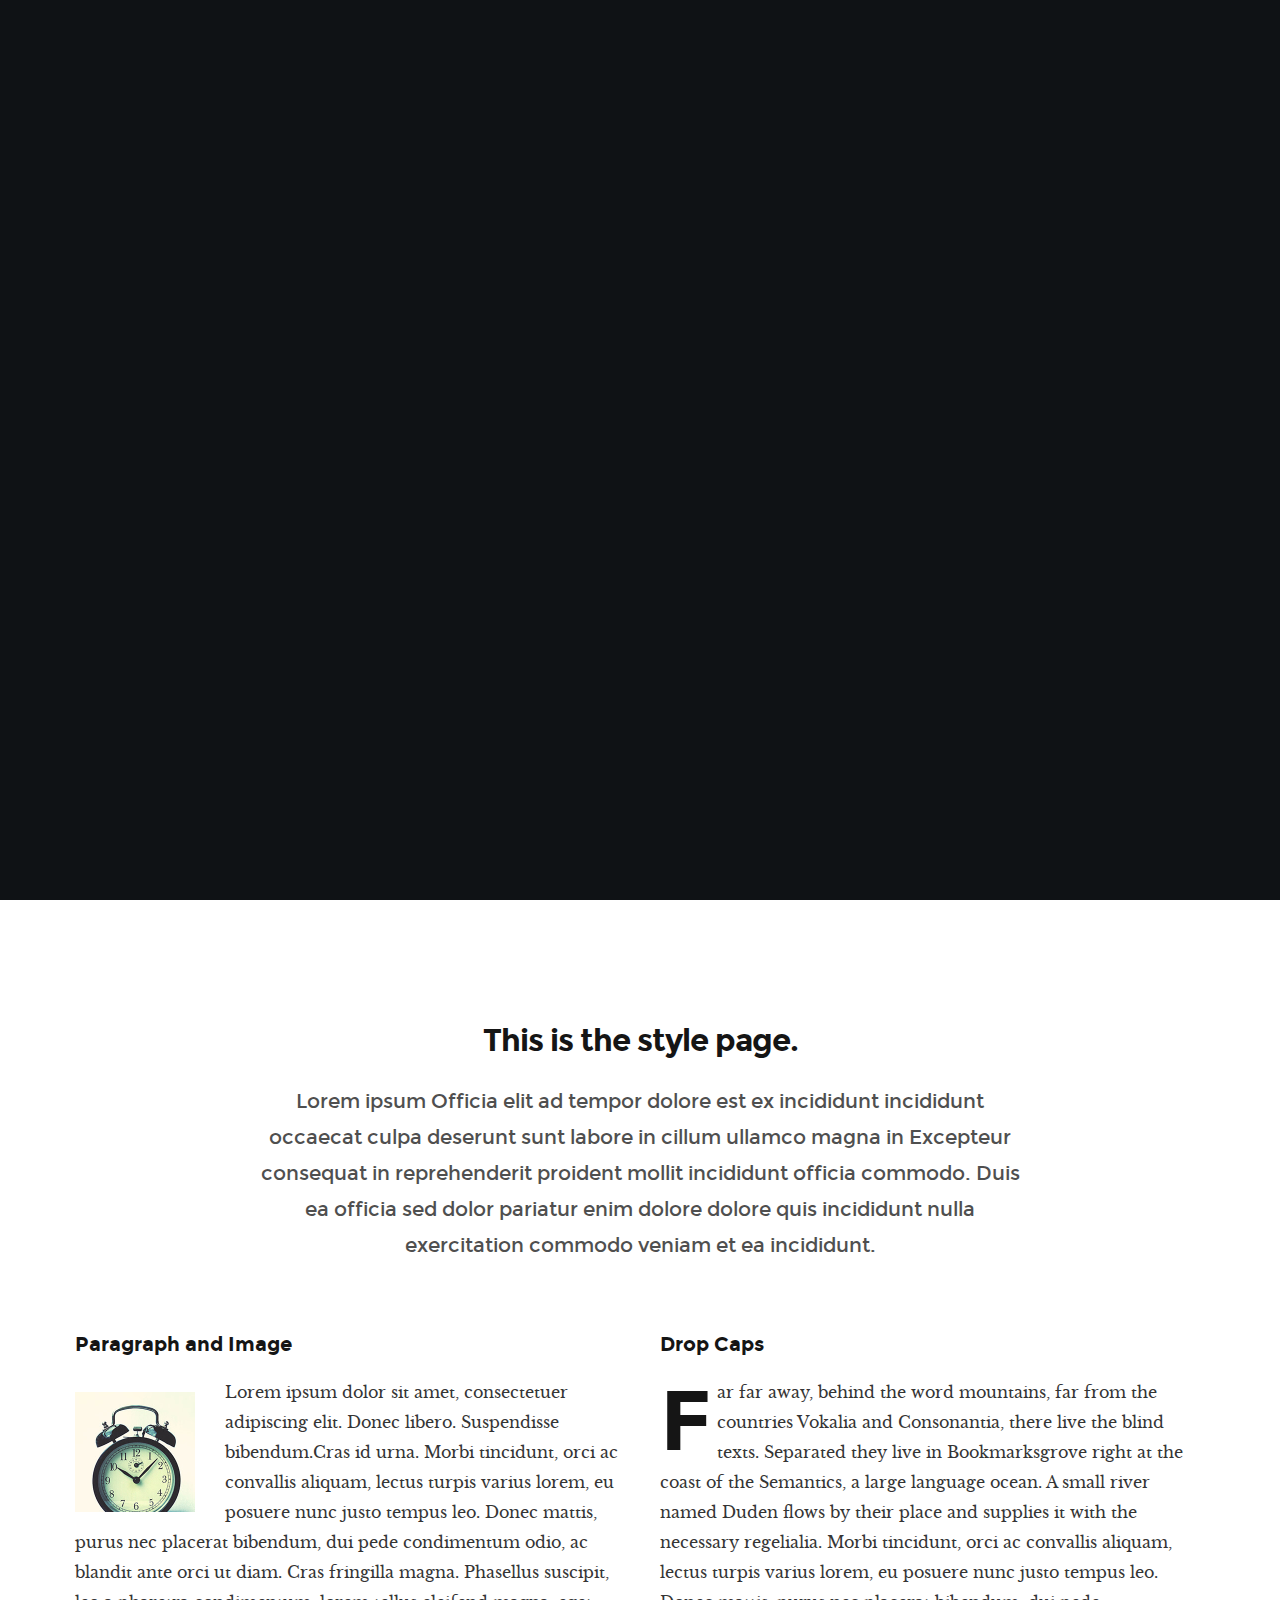
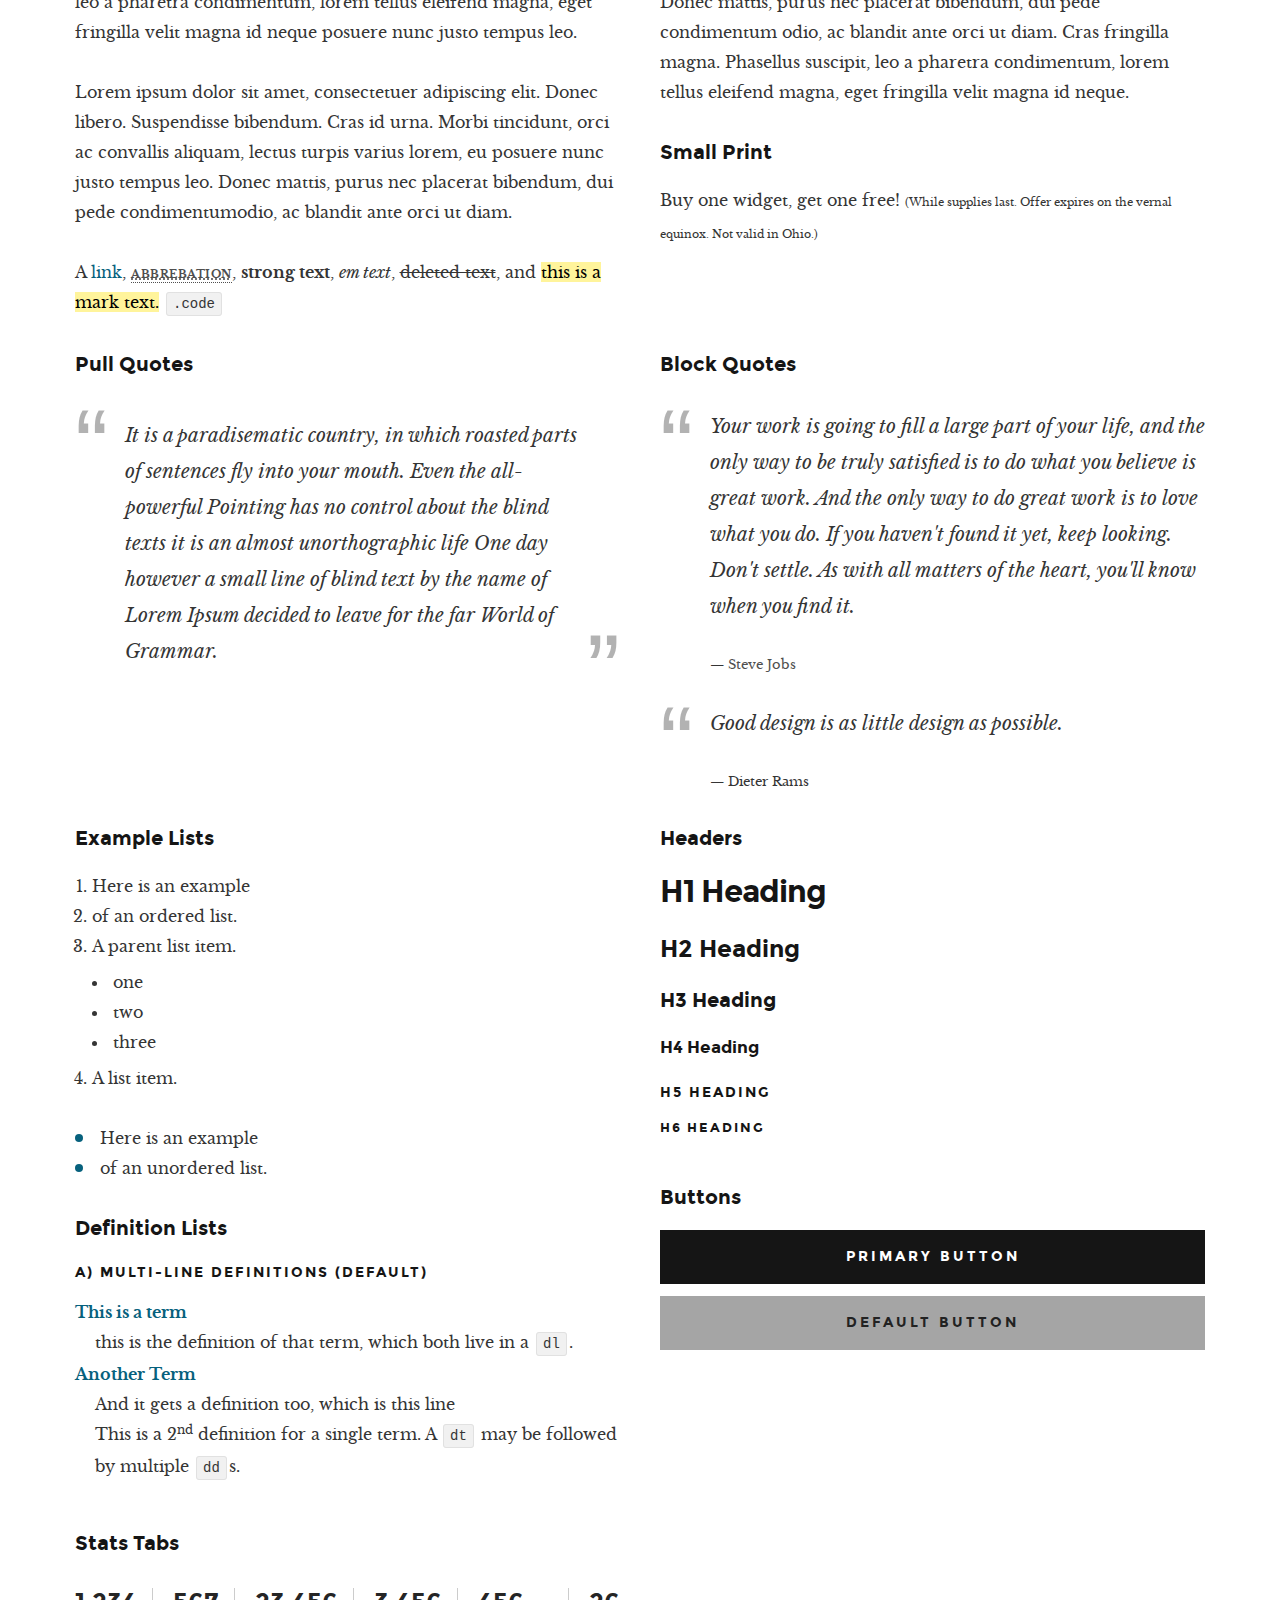
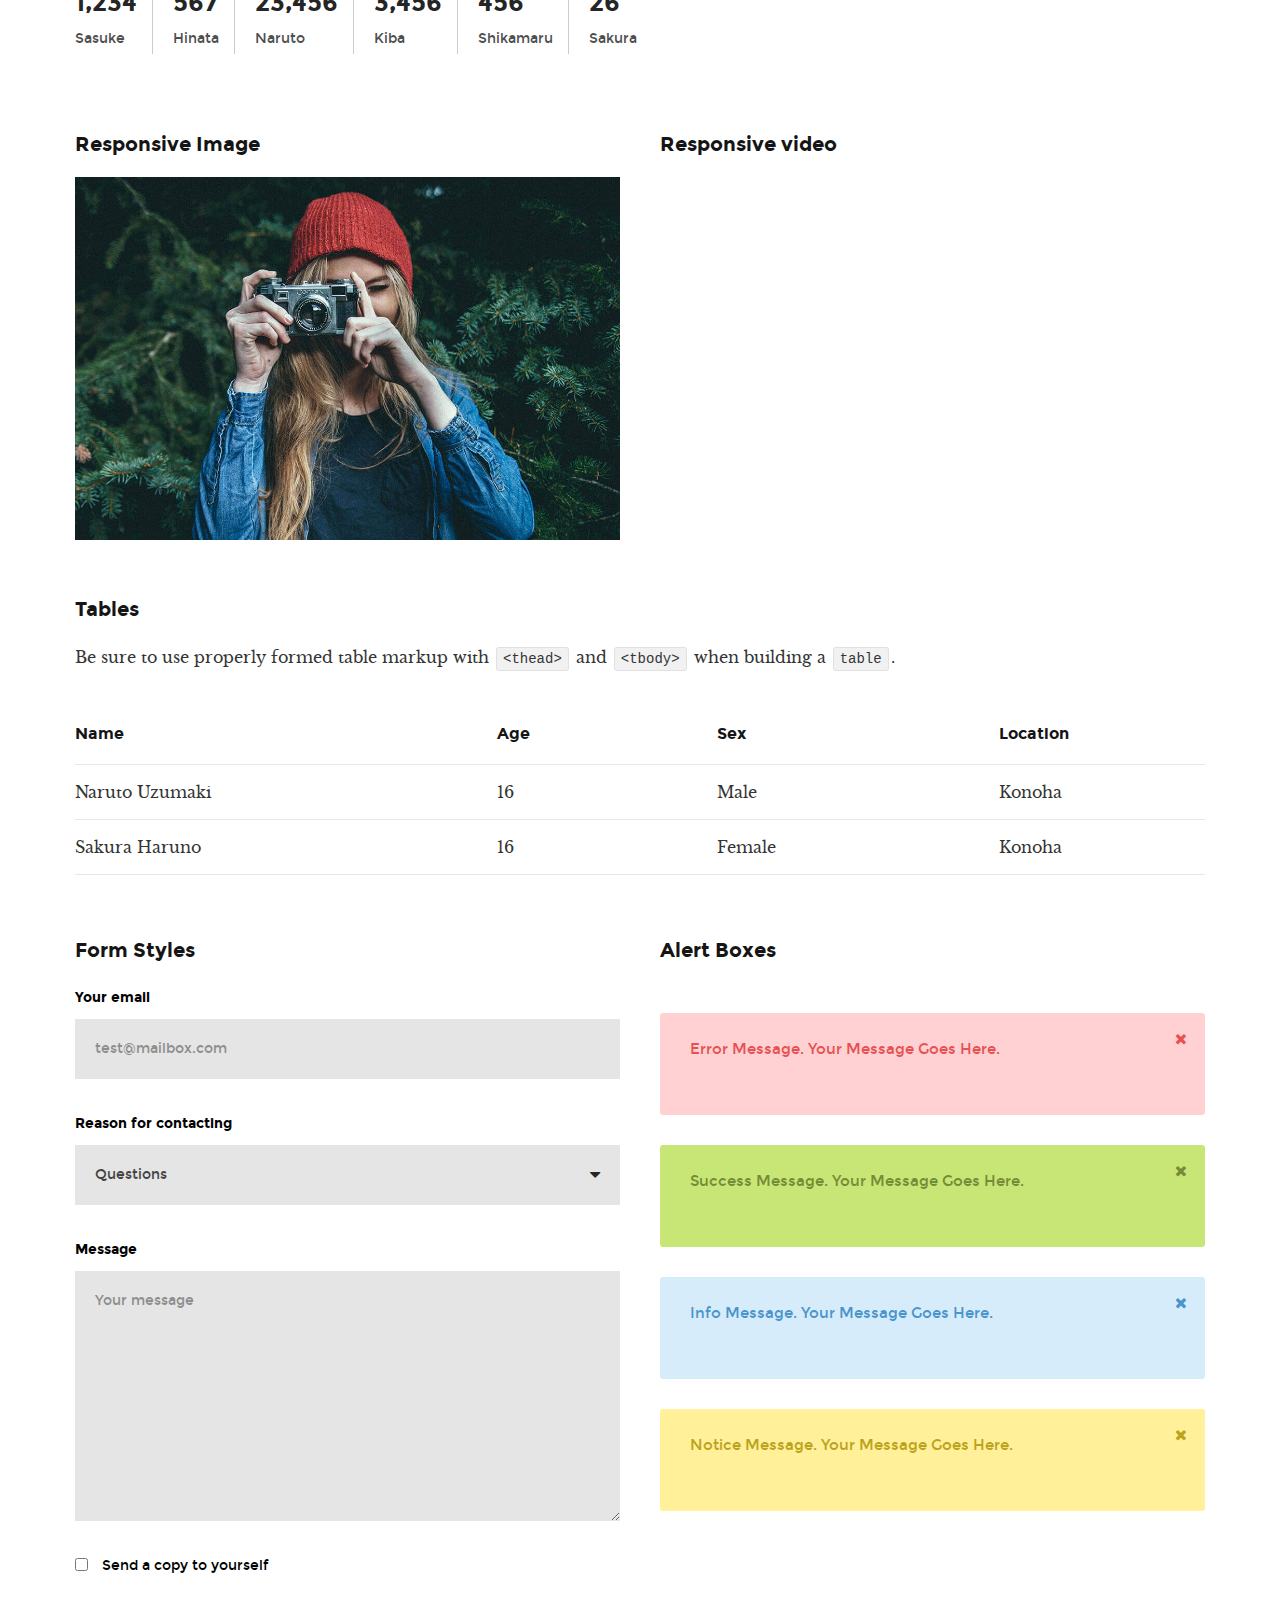
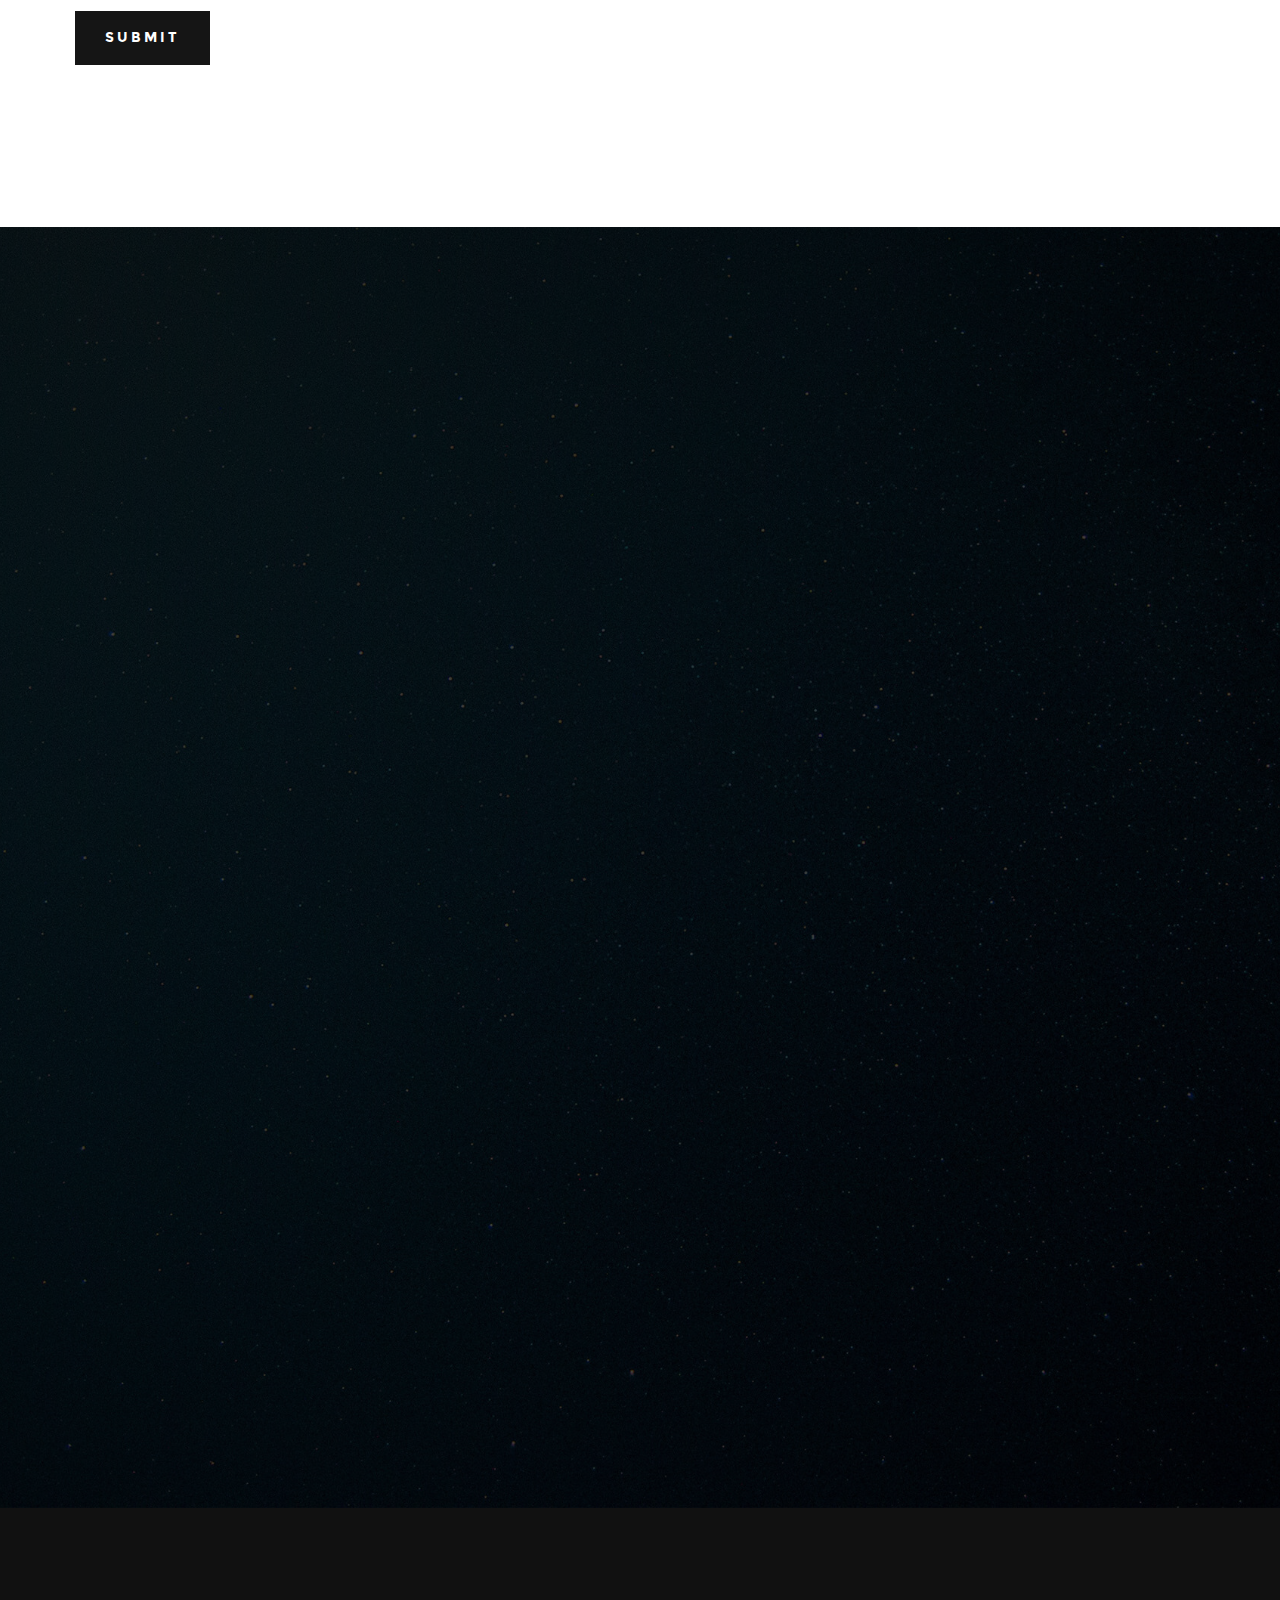
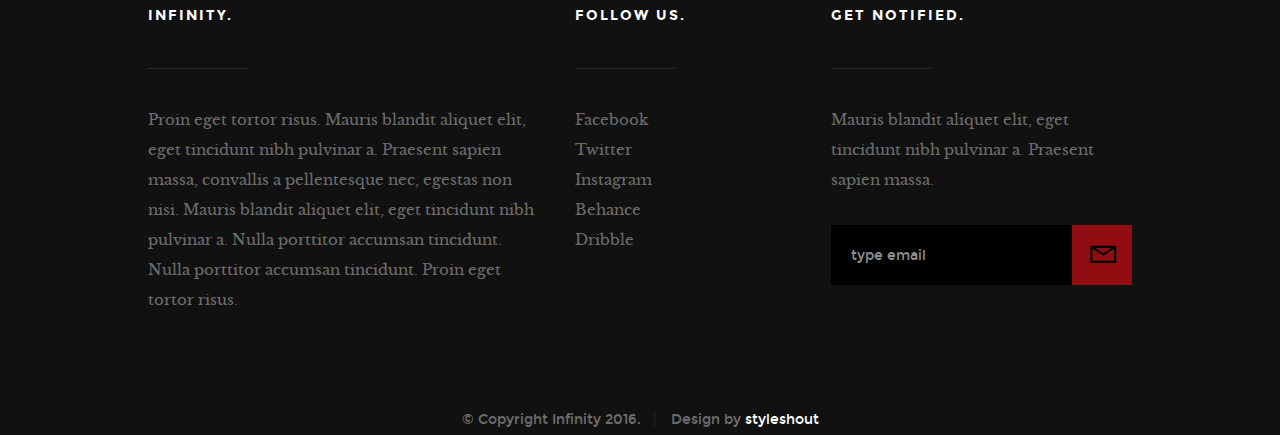
==== email_template.html @ 01280f90 "adding files" ====
<!DOCTYPE html>
<!--[if IE 8 ]><html class="no-js oldie ie8" lang="en"> <![endif]-->
<!--[if IE 9 ]><html class="no-js oldie ie9" lang="en"> <![endif]-->
<!--[if (gte IE 9)|!(IE)]><!--><html class="no-js" lang="en"> <!--<![endif]-->
<head>

   <!--- basic page needs
   ================================================== -->
   <meta charset="utf-8">
	<title>Style Guide - Infinity</title>
	<meta name="description" content="">  
	<meta name="author" content="">

   <!-- mobile specific metas
   ================================================== -->
	<meta name="viewport" content="width=device-width, initial-scale=1, maximum-scale=1">

 	<!-- CSS
   ================================================== -->
   <link rel="stylesheet" href="css/base.css">
   <link rel="stylesheet" href="css/vendor.css">  
   <link rel="stylesheet" href="css/main.css"> 

   <style type="text/css" media="screen">
   	#styles { 
   		background: white;
   		padding-top: 12rem;
   		padding-bottom: 12rem;
   	}      	
   </style>   

   <!-- script
   ================================================== -->
	<script src="js/modernizr.js"></script>
	<script src="js/pace.min.js"></script>

   <!-- favicons
	================================================== -->
	<link rel="shortcut icon" href="favicon.ico" type="image/x-icon">
	<link rel="icon" href="favicon.ico" type="image/x-icon">

</head>

<body id="top">

	<!-- header 
   ================================================== -->
   <header> 

   	<div class="header-logo">
	      <a href="index.html">Infinity</a>
	   </div> 

		<a id="header-menu-trigger" href="#0">
		 	<span class="header-menu-text">Menu</span>
		  	<span class="header-menu-icon"></span>
		</a> 

		<nav id="menu-nav-wrap">

			<a href="#0" class="close-button" title="close"><span>Close</span></a>	

	   	<h3>Infinity.</h3>  

			<ul class="nav-list">
				<li class="current"><a href="index.html" title="">Home</a></li>
				<li><a href="index.html#about" title="">About</a></li>
				<li><a href="index.html#services" title="">Services</a></li>
				<li><a href="index.html#portfolio" title="">Works</a></li>
				<li><a href="index.html#contact" title="">Contact</a></li>						
			</ul>	

			<p class="sponsor-text">
				Looking for an awesome and reliable webhosting? Try <a href="http://www.dreamhost.com/r.cgi?287326|STYLESHOUT">DreamHost</a>.
				Get <span>$50 off</span> when you sign up with the promocode <span>styleshout</span>. 
				<!-- Simply type	the promocode in the box labeled “Promo Code” when placing your order. -->
			</p>			

			<ul class="header-social-list">
	         <li>
	         	<a href="#"><i class="fa fa-facebook-square"></i></a>
	         </li>
	         <li>
	         	<a href="#"><i class="fa fa-twitter"></i></a>
	         </li>
	         <li>
	         	<a href="#"><i class="fa fa-instagram"></i></a>
	         </li>
            <li>
            	<a href="#"><i class="fa fa-behance"></i></a>
            </li>
	         <li>
	         	<a href="#"><i class="fa fa-dribbble"></i></a>
	         </li>	         
	      </ul>		

		</nav>  <!-- end #menu-nav-wrap -->

	</header> <!-- end header -->  


   <!-- home
   ================================================== -->
   <section id="home">

   	<div class="overlay"></div>

   	<div class="home-content-table">	
		   <div class="home-content-tablecell">
		   	<div class="row">
		   		<div class="col-twelve">		   			
			  		
			  				<h3 class="animate-intro">We Are Infinity.</h3>
				  			<h1 class="animate-intro">
							We Craft Stunning  <br>
							Digital Experiences.
				  			</h1>	

				  			<div class="more animate-intro">
				  				<a class="smoothscroll button stroke" href="#styles">
				  					Learn More
				  				</a>
				  			</div>							

			  		</div> <!-- end col-twelve --> 
		   	</div> <!-- end row --> 
		   </div> <!-- end home-content-tablecell --> 		   
		</div> <!-- end home-content-table -->

		<ul class="home-social-list">
	      <li class="animate-intro">
	        	<a href="#"><i class="fa fa-facebook-square"></i></a>
	      </li>
	      <li class="animate-intro">
	        	<a href="#"><i class="fa fa-twitter"></i></a>
	      </li>
	      <li class="animate-intro">
	        	<a href="#"><i class="fa fa-instagram"></i></a>
	      </li>
         <li class="animate-intro">
           	<a href="#"><i class="fa fa-behance"></i></a>
         </li>
	      <li class="animate-intro">
	        	<a href="#"><i class="fa fa-dribbble"></i></a>
	      </li>	      
	   </ul> <!-- end home-social-list -->	

		<div class="scrolldown">
			<a href="#about" class="scroll-icon smoothscroll">		
		   	Scroll Down		   	
		   	<i class="fa fa-long-arrow-right" aria-hidden="true"></i>
			</a>
		</div>			
   
   </section> <!-- end home -->


   <!-- styles
   ================================================== -->
	<section id="styles">
		
		<div class="row narrow add-bottom text-center">

   		<div class="col-twelve tab-full">

   			<h1>This is the style page.</h1>

   			<p class="lead">Lorem ipsum Officia elit ad tempor dolore est ex incididunt incididunt occaecat culpa deserunt sunt labore in cillum ullamco magna in Excepteur consequat in reprehenderit proident mollit incididunt officia commodo.
   			Duis ea officia sed dolor pariatur enim dolore dolore quis incididunt nulla exercitation commodo veniam et ea incididunt.</p>   			

   		</div>

     	</div>

     	<div class="row">

     		<div class="col-six tab-full">

		     	<h3>Paragraph and Image</h3>

		      <p><a href="#"><img width="120" height="120" class="pull-left" alt="sample-image" src="images/sample-image.jpg"></a>
		  		Lorem ipsum dolor sit amet, consectetuer adipiscing elit. Donec libero. Suspendisse bibendum.Cras id urna. Morbi tincidunt, orci ac convallis aliquam, lectus turpis varius lorem, eu posuere nunc justo tempus leo. Donec mattis, purus nec placerat bibendum, dui pede condimentum odio, ac blandit ante orci ut diam. Cras fringilla magna. Phasellus suscipit, leo a pharetra condimentum, lorem tellus eleifend magna, eget fringilla velit magna id neque posuere nunc justo tempus leo. </p>

		  		<p>
		  		Lorem ipsum dolor sit amet, consectetuer adipiscing elit. Donec libero. Suspendisse bibendum. Cras id urna. Morbi tincidunt, orci ac convallis aliquam, lectus turpis varius lorem, eu posuere nunc justo tempus leo. Donec mattis, purus nec placerat bibendum, dui pede condimentumodio, ac blandit ante orci ut diam.	
	 			</p>

	         <p>A <a href="#">link</a>,
	  			<abbr title="this really isn't a very good description">abbrebation</abbr>,
	  			<strong>strong text</strong>,
	         <em>em text</em>,
	  			<del>deleted text</del>, and
	         <mark>this is a mark text.</mark>
	         <code>.code</code>
	         </p>

	      </div>

	      <div class="col-six tab-full">

	         <h3>Drop Caps</h3>

		      <p class="drop-cap">Far far away, behind the word mountains, far from the countries Vokalia and Consonantia,
		      there live the blind texts. Separated they live in Bookmarksgrove right at the coast of the
		      Semantics, a large language ocean. A small river named Duden flows by their place and supplies it with the necessary regelialia. Morbi tincidunt, orci ac convallis aliquam, lectus turpis varius lorem, eu	posuere nunc justo tempus leo. Donec mattis, purus nec placerat bibendum, dui pede condimentum odio, ac blandit ante orci ut diam. Cras fringilla magna. Phasellus suscipit, leo a pharetra condimentum, lorem tellus eleifend magna, eget fringilla velit magna id neque.
				</p>

			   <h3>Small Print</h3>

			   <p>Buy one widget, get one free!
				<small>(While supplies last. Offer expires on the vernal equinox. Not valid in Ohio.)</small>
				</p>

			</div>	         

		</div> <!-- end row -->

		<div class="row">

		  	<div class="col-six tab-full">

		      <h3>Pull Quotes</h3>

		      <aside class="pull-quote">
				   <blockquote>
					   <p>It is a paradisematic country, in which roasted parts of
		            sentences fly into your mouth. Even the all-powerful Pointing has no control about the blind
		            texts it is an almost unorthographic life One day however a small line of blind text by the name
		            of Lorem Ipsum decided to leave for the far World of Grammar.</p>
					</blockquote>
				</aside>

		   </div>

		   <div class="col-six tab-full">

		      <h3>Block Quotes</h3>

		      <blockquote cite="http://where-i-got-my-info-from.com">
				   <p>Your work is going to fill a large part of your life, and the only way to be truly satisfied is
		         to do what you believe is great work. And the only way to do great work is to love what you do.
		         If you haven't found it yet, keep looking. Don't settle. As with all matters of the heart, you'll know when you find it.
		         </p>
					<cite>
					   <a href="#">Steve Jobs</a>
					</cite>
			   </blockquote>

		      <blockquote>
		         <p>Good design is as little design as possible.</p>
		         <cite>Dieter Rams</cite>
		      </blockquote>

		   </div>

		</div> <!-- end row -->

		<div class="row half-bottom">

			<div class="col-six tab-full">

			   <h3>Example Lists</h3>

			   <ol>
				   <li>Here is an example</li>
				   <li>of an ordered list.</li>
				   <li>A parent list item.
					  	<ul>
				  			<li>one</li>
				  			<li>two</li>
					   	<li>three</li>
					   </ul>
					</li>
					<li>A list item.</li>
				</ol>

			   <ul class="disc">
				   <li>Here is an example</li>
				   <li>of an unordered list.</li>
				</ul>	

				<h3>Definition Lists</h3>	            

			   <h5>a) Multi-line Definitions (default)</h5>

			   <dl>
				   <dt><strong>This is a term</strong></dt>
				      <dd>this is the definition of that term, which both live in a <code>dl</code>.</dd>
				   <dt><strong>Another Term</strong></dt>
				      <dd>And it gets a definition too, which is this line</dd>
				      <dd>This is a 2<sup>nd</sup> definition for a single term. A <code>dt</code> may be followed by multiple <code>dd</code>s.</dd>
			   </dl>

		   </div>

		   <div class="col-six tab-full">		                  

		      <h3>Headers</h3>

		      <h1>H1 Heading</h1>
		      <h2>H2 Heading</h2>
		      <h3>H3 Heading</h3>
		      <h4>H4 Heading</h4>
		      <h5>H5 Heading</h5>
		      <h6>H6 Heading</h6>

		      <br>

		      <h3>Buttons</h3>

		    	<p>
		     		<a class="button button-primary full-width" href="#">Primary Button</a>
		     		<a class="button full-width" href="#">Default Button</a>
		     	</p>

		   </div>

		</div> <!-- end row -->

		<div class="row half-bottom">

		   <div class="col-twelve">

		    	<h3>Stats Tabs</h3>

		      <ul class="stats-tabs">
				   <li><a href="#">1,234 <em>Sasuke</em></a></li>
				   <li><a href="#">567 <em>Hinata</em></a></li>
				   <li><a href="#">23,456 <em>Naruto</em></a></li>
				   <li><a href="#">3,456 <em>Kiba</em></a></li>
				   <li><a href="#">456 <em>Shikamaru</em></a></li>
				   <li><a href="#">26 <em>Sakura</em></a></li>
				</ul>	      		

		   </div>	      	

		</div> <!-- end row -->

		<div class="row half-bottom">

	      <div class="col-six tab-full">

      		<h3>Responsive Image</h3>
      		<p><img src="images/shutterbug.jpg"></p>

      	</div>

      	<div class="col-six tab-full">

      		<h3>Responsive video</h3>

      		<div class="fluid-video-wrapper">
               <iframe src="http://player.vimeo.com/video/14592941?title=0&amp;byline=0&amp;portrait=0&amp;color=F64B39" width="500" height="281" frameborder="0" webkitallowfullscreen mozallowfullscreen allowfullscreen></iframe> 
            </div>

      	</div>
	      	
      </div> <!-- end row -->

      <div class="row add-bottom">

	      <div class="col-twelve">

	      	<h3>Tables</h3>
	      	<p>Be sure to use properly formed table markup with <code>&lt;thead&gt;</code> and <code>&lt;tbody&gt;</code> when building a <code>table</code>.</p>

	      	<div class="table-responsive">

	      		<table>
						<thead>
						   <tr>
						 		<th>Name</th>
						      <th>Age</th>
						      <th>Sex</th>
						      <th>Location</th>					    
						   </tr>
						</thead>
						<tbody>
						   <tr>
						      <td>Naruto Uzumaki</td>
						      <td>16</td>
						      <td>Male</td>
						      <td>Konoha</td>					    
						   </tr>
						   <tr>
						      <td>Sakura Haruno</td>
						      <td>16</td>
						      <td>Female</td>
						      <td>Konoha</td>			    
						   </tr>
						</tbody>
				   </table>

	      	</div>     		

	      </div>
	      	
	   </div> <!-- end row -->

	   <div class="row">

		   <div class="col-six tab-full">

		      <h3>Form Styles</h3>

		      <form>
			     	<div>
			        	<label for="sampleInput">Your email</label>
			        	<input class="full-width" type="email" placeholder="test@mailbox.com" id="sampleInput">
			      </div>
			      <div>
			        	<label for="sampleRecipientInput">Reason for contacting</label>
			        	<div class="ss-custom-select">
			        		<select class="full-width" id="sampleRecipientInput">
				        		<option value="Option 1">Questions</option>
				        		<option value="Option 2">Report</option>
				        		<option value="Option 3">Others</option>
				        	</select>
			        	</div>			         	
			      </div>
			       
			     	<label for="exampleMessage">Message</label>
			     	<textarea class="full-width" placeholder="Your message" id="exampleMessage"></textarea>

			     	<label class="add-bottom">
			        	<input type="checkbox">			            
			        	<span class="label-text">Send a copy to yourself</span>
			     	</label>
			       
			     	<input class="button-primary" type="submit" value="Submit">

			   </form>	            

		   </div>

		   <div class="col-six tab-full">

		   	<h3>Alert Boxes</h3> 

		   	<br>
			        
            <div class="alert-box ss-error hideit">
		        <p>Error Message. Your Message Goes Here.</p>
		        <i class="fa fa-times close"></i>
		      </div><!-- /error -->
			        
		      <div class="alert-box ss-success hideit">
		        <p>Success Message. Your Message Goes Here.</p>
		        <i class="fa fa-times close"></i>
		      </div><!-- /success -->
			        
		      <div class="alert-box ss-info hideit">
		         <p>Info Message. Your Message Goes Here.</p>
		         <i class="fa fa-times close"></i>
		      </div><!-- /info -->
			        
		      <div class="alert-box ss-notice hideit">
		        <p>Notice Message. Your Message Goes Here.</p>
		        <i class="fa fa-times close"></i>
		      </div><!-- /notice -->
		        
		   </div>	         

		</div> <!-- end row -->

	</section> <!-- end styles -->   


	<!-- contact
   ================================================== -->
   <section id="contact">

      <div class="overlay"></div>

		<div class="row narrow section-intro with-bottom-sep animate-this">
   		<div class="col-twelve">
   			<h3>Contact</h3>
   			<h1>Get In Touch.</h1>

   			<p class="lead">Quisque velit nisi, pretium ut lacinia in, elementum id enim. Curabitur arcu erat, accumsan id imperdiet et, porttitor at sem. Lorem ipsum dolor sit amet, consectetur adipiscing elit. Praesent sapien massa, convallis a pellentesque nec, egestas non nisi.</p>
   		</div> 
   	</div> <!-- end section-intro -->

   	<div class="row contact-content">

   		<div class="col-seven tab-full animate-this">

   			<h5>Send Us A Message</h5>

            <!-- form -->
            <form name="contactForm" id="contactForm" method="post">     			

               <div class="form-field">
 					   <input name="contactName" type="text" id="contactName" placeholder="Name" value="" minlength="2" required="">
               </div>

               <div class="row">
                 	<div class="col-six tab-full">
                 		<div class="form-field">
                 			<input name="contactEmail" type="email" id="contactEmail" placeholder="Email" value="" required="">
                 		</div>		      			   
		            </div>
	            	<div class="col-six tab-full">	            
	            		<div class="form-field">
	            			<input name="contactSubject" type="text" id="contactSubject" placeholder="Subject" value="">
	                  </div>		     				   
		            </div>
               </div>
                                         
               <div class="form-field">
	              	<textarea name="contactMessage" id="contactMessage" placeholder="message" rows="10" cols="50" required=""></textarea>
	            </div> 

               <div class="form-field">
                  <button class="submitform">Submit</button>

                  <div id="submit-loader">
                     <div class="text-loader">Sending...</div>                             
       			      <div class="s-loader">
							  	<div class="bounce1"></div>
							  	<div class="bounce2"></div>
							  	<div class="bounce3"></div>
							</div>
						</div>
               </div>

      		</form> <!-- end form -->

            <!-- contact-warning -->
            <div id="message-warning"></div> 

            <!-- contact-success -->
      		<div id="message-success">
               <i class="fa fa-check"></i>Your message was sent, thank you!<br>
      		</div>

         </div> <!-- end col-seven --> 

         <div class="col-four tab-full contact-info end animate-this">

         	<h5>Contact Information</h5>

         	<div class="cinfo">
	   			<h6>Where to Find Us</h6>
	   			<p>
	            	1600 Amphitheatre Parkway<br>
	            	Mountain View, CA<br>
	            	94043 US
	            </p>
	   		</div> <!-- end cinfo -->

	   		<div class="cinfo">
	   			<h6>Email Us At</h6>
	   			<p>
	   				someone@infinitysite.com<br>
				   	info@infinitysite.com			     
				   </p>
	   		</div> <!-- end cinfo -->

	   		<div class="cinfo">
	   			<h6>Call Us At</h6>
	   			<p>
	   				Phone: (+63) 555 1212<br>
				   	Mobile: (+63) 555 0100<br>
				     	Fax: (+63) 555 0101
				   </p>
	   		</div>

         </div> <!-- end cinfo --> 

   	</div> <!-- end row contact-content -->
		
	</section> <!-- end contact -->


	<!-- footer
   ================================================== -->
	<footer>
     	<div class="footer-main">

   		<div class="row">  

	      	<div class="col-five tab-full footer-about">       

	            <h4 class="h05">Infinity.</h4>

	            <p>Proin eget tortor risus. Mauris blandit aliquet elit, eget tincidunt nibh pulvinar a. Praesent sapien massa, convallis a pellentesque nec, egestas non nisi. Mauris blandit aliquet elit, eget tincidunt nibh pulvinar a. Nulla porttitor accumsan tincidunt. Nulla porttitor accumsan tincidunt. Proin eget tortor risus.</p>	            

		      </div> <!-- end footer-about -->

	      	<div class="col-three tab-full footer-social">

	      		<h4 class="h05">Follow Us.</h4>

	      		<ul class="list-links">
	      			<li><a href="#">Facebook</a></li>
						<li><a href="#">Twitter</a></li>
						<li><a href="#">Instagram</a></li>
						<li><a href="#">Behance</a></li>
						<li><a href="#">Dribble</a></li>						
					</ul>

	      	</div> <!-- end footer-social -->  

	      	<div class="col-four tab-full footer-subscribe end">

	      		<h4 class="h05">Get Notified.</h4>

	      		<p>Mauris blandit aliquet elit, eget tincidunt nibh pulvinar a. Praesent sapien massa.</p>

	      		<div class="subscribe-form">
	      	
	      			<form id="mc-form" class="group" novalidate="true">

							<input type="email" value="" name="dEmail" class="email" id="mc-email" placeholder="type email" required=""> 
	   		
			   			<!-- <input type="submit" name="subscribe" > -->
			   			<button><i class="icon-mail"></i></button>
		   	
		   				<label for="mc-email" class="subscribe-message"></label>
			
						</form>

	      		</div>
	      	           	
	      	</div> <!-- end footer-subscribe -->      	    

	      </div> <!-- end row -->

   	</div> <!-- end footer-main -->

   	<div class="footer-bottom">

      	<div class="row">

      		<div class="col-twelve">
	      		<div class="copyright">
		         	<span>© Copyright Infinity 2016.</span> 
		         	<span>Design by <a href="http://www.styleshout.com/">styleshout</a></span>		         	
		         </div>		               
	      	</div>

      	</div>   	

      </div> <!-- end footer-bottom -->

      <div id="go-top">
		   <a class="smoothscroll" title="Back to Top" href="#top">
		   	<i class="fa fa-long-arrow-up" aria-hidden="true"></i>
		   </a>
		</div>		
   </footer>

   <div id="preloader"> 
    	<div id="loader"></div>
   </div> 

   <!-- Java Script
   ================================================== --> 
   <script src="js/jquery-2.1.3.min.js"></script>
   <script src="js/plugins.js"></script>
   <script src="js/main.js"></script>

</body>

</html>
---- css/base.css ----
/* =================================================================== 
 *
 *  Infinity v1.0 Base Stylesheet
 *  01-02-2017
 *  ------------------------------------------------------------------
 *  TOC:
 *  01. reset
 *  02. basic/base setup styles
 *  03. grid
 *  04. MISC
 *
 * =================================================================== */

/* ===================================================================
 *  01. reset - normalize.css v3.0.2 | MIT License | git.io/normalize
 *
 * ------------------------------------------------------------------- */
html {
  font-family: sans-serif;
  -ms-text-size-adjust: 100%;
  -webkit-text-size-adjust: 100%;
}

body {
  margin: 0;
}

article,
aside,
details,
figcaption,
figure,
footer,
header,
hgroup,
main,
menu,
nav,
section,
summary {
  display: block;
}

audio, canvas, progress, video {
  display: inline-block;
  vertical-align: baseline;
}

audio:not([controls]) {
  display: none;
  height: 0;
}

[hidden],
template {
  display: none;
}

a {
  background: transparent;
}

a:active, a:hover {
  outline: 0;
}

abbr[title] {
  border-bottom: 1px dotted;
}

b, strong {
  font-weight: bold;
}

dfn {
  font-style: italic;
}

h1 {
  font-size: 2em;
  margin: 0.67em 0;
}

mark {
  background: #ff0;
  color: #000;
}

small {
  font-size: 80%;
}

sub,
sup {
  font-size: 75%;
  line-height: 0;
  position: relative;
  vertical-align: baseline;
}

sup {
  top: -0.5em;
}

sub {
  bottom: -0.25em;
}

img {
  border: 0;
}

svg:not(:root) {
  overflow: hidden;
}

figure {
  margin: 1em 40px;
}

hr {
  -moz-box-sizing: content-box;
  box-sizing: content-box;
  height: 0;
}

pre {
  overflow: auto;
}

code,
kbd,
pre,
samp {
  font-family: monospace, monospace;
  font-size: 1em;
}

button, input, optgroup,
select, textarea {
  color: inherit;
  font: inherit;
  margin: 0;
}

button {
  overflow: visible;
}

button, select {
  text-transform: none;
}

button,
html input[type="button"],
input[type="reset"],
input[type="submit"] {
  -webkit-appearance: button;
  cursor: pointer;
}

button[disabled],
html input[disabled] {
  cursor: default;
}

button::-moz-focus-inner,
input::-moz-focus-inner {
  border: 0;
  padding: 0;
}

input {
  line-height: normal;
}

input[type="checkbox"],
input[type="radio"] {
  box-sizing: border-box;
  padding: 0;
}

input[type="number"]::-webkit-inner-spin-button,
input[type="number"]::-webkit-outer-spin-button {
  height: auto;
}

input[type="search"] {
  -webkit-appearance: textfield;
  -moz-box-sizing: content-box;
  -webkit-box-sizing: content-box;
  box-sizing: content-box;
}

input[type="search"]::-webkit-search-cancel-button,
input[type="search"]::-webkit-search-decoration {
  -webkit-appearance: none;
}

fieldset {
  border: 1px solid #c0c0c0;
  margin: 0 2px;
  padding: 0.35em 0.625em 0.75em;
}

legend {
  border: 0;
  padding: 0;
}

textarea {
  overflow: auto;
}

optgroup {
  font-weight: bold;
}

table {
  border-collapse: collapse;
  border-spacing: 0;
}

td, th {
  padding: 0;
}

/* ===================================================================
 *  02. basic/base setup styles - (_basic.scss)
 *
 * ------------------------------------------------------------------- */
html {
  font-size: 62.5%;
  box-sizing: border-box;
}

*,
*::before,
*::after {
  box-sizing: inherit;
}

body {
  font-weight: normal;
  line-height: 1;
  text-rendering: optimizeLegibility;
  word-wrap: break-word;
  -webkit-overflow-scrolling: touch;
  -webkit-text-size-adjust: none;
}

body, input, button {
  -moz-osx-font-smoothing: grayscale;
  -webkit-font-smoothing: antialiased;
}

/* ------------------------------------------------------------------- 
 * Media - (_basic.scss)
 * ------------------------------------------------------------------- */
img, video {
  max-width: 100%;
  height: auto;
}

/* ------------------------------------------------------------------- 
 * Typography resets - (_basic.scss)
 * ------------------------------------------------------------------- */
div, dl, dt, dd, ul, ol, li, h1, h2, h3, h4, h5, h6, pre, form, p, blockquote, th, td {
  margin: 0;
  padding: 0;
}

h1, h2, h3, h4, h5, h6 {
  -webkit-font-variant-ligatures: common-ligatures;
  -moz-font-variant-ligatures: common-ligatures;
  font-variant-ligatures: common-ligatures;
  text-rendering: optimizeLegibility;
}

em, i {
  font-style: italic;
  line-height: inherit;
}

strong, b {
  font-weight: bold;
  line-height: inherit;
}

small {
  font-size: 60%;
  line-height: inherit;
}

ol, ul {
  list-style: none;
}

li {
  display: block;
}

/* ------------------------------------------------------------------- 
 * links - (_basic.scss)
 * ------------------------------------------------------------------- */
a {
  text-decoration: none;
  line-height: inherit;
}

a img {
  border: none;
}

/* ------------------------------------------------------------------- 
 * inputs - (_basic.scss)
 * ------------------------------------------------------------------- */
fieldset {
  margin: 0;
  padding: 0;
}

input[type="email"],
input[type="number"],
input[type="search"],
input[type="text"],
input[type="tel"],
input[type="url"],
input[type="password"],
textarea {
  -webkit-appearance: none;
  -moz-appearance: none;
  -ms-appearance: none;
  -o-appearance: none;
  appearance: none;
}

/* ===================================================================
 *  03. grid - (_grid.scss)
 *
 * ------------------------------------------------------------------- */
.row {
  width: 94%;
  max-width: 1170px;
  margin: 0 auto;
}
.row:before, .row:after {
  content: "";
  display: table;
}
.row:after {
  clear: both;
}

.row .row {
  width: auto;
  max-width: none;
  margin-left: -20px;
  margin-right: -20px;
}

[class*="col-"], .bgrid {
  float: left;
}

[class*="col-"] + [class*="col-"].end {
  float: right;
}

[class*="col-"] {
  padding: 0 20px;
}

.col-one {
  width: 8.33333%;
}

.col-two, .col-1-6 {
  width: 16.66667%;
}

.col-three, .col-1-4 {
  width: 25%;
}

.col-four, .col-1-3 {
  width: 33.33333%;
}

.col-five {
  width: 41.66667%;
}

.col-six, .col-1-2 {
  width: 50%;
}

.col-seven {
  width: 58.33333%;
}

.col-eight, .col-2-3 {
  width: 66.66667%;
}

.col-nine, .col-3-4 {
  width: 75%;
}

.col-ten, .col-5-6 {
  width: 83.33333%;
}

.col-eleven {
  width: 91.66667%;
}

.col-twelve, .col-full {
  width: 100%;
}

/* ------------------------------------------------------------------- 
 * small screens - (_grid.scss)
 * ------------------------------------------------------------------- */
@media screen and (max-width: 1024px) {
  .row .row {
    margin-left: -18px;
    margin-right: -18px;
  }

  [class*="col-"] {
    padding: 0 18px;
  }
}
/* ------------------------------------------------------------------- 
 * tablets - (_grid.scss)
 * ------------------------------------------------------------------- */
@media screen and (max-width: 768px) {
  .row {
    width: auto;
    padding-left: 30px;
    padding-right: 30px;
  }

  .row .row {
    padding-left: 0;
    padding-right: 0;
    margin-left: -15px;
    margin-right: -15px;
  }

  [class*="col-"] {
    padding: 0 15px;
  }

  .tab-1-4 {
    width: 25%;
  }

  .tab-1-3 {
    width: 33.33333%;
  }

  .tab-1-2 {
    width: 50%;
  }

  .tab-2-3 {
    width: 66.66667%;
  }

  .tab-3-4 {
    width: 75%;
  }

  .tab-full {
    width: 100%;
  }
}
/* ------------------------------------------------------------------- 
 * large mobile devices - (_grid.scss)
 * ------------------------------------------------------------------- */
@media screen and (max-width: 600px) {
  .row {
    padding-left: 25px;
    padding-right: 25px;
  }

  .row .row {
    margin-left: -10px;
    margin-right: -10px;
  }

  [class*="col-"] {
    padding: 0 10px;
  }

  .mob-1-4 {
    width: 25%;
  }

  .mob-1-2 {
    width: 50%;
  }

  .mob-3-4 {
    width: 75%;
  }

  .mob-full {
    width: 100%;
  }
}
/* ------------------------------------------------------------------- 
 * small mobile devices - (_grid.scss)
 * ------------------------------------------------------------------- */
@media screen and (max-width: 400px) {
  .row .row {
    padding-left: 0;
    padding-right: 0;
    margin-left: 0;
    margin-right: 0;
  }

  [class*="col-"] {
    width: 100% !important;
    float: none !important;
    clear: both !important;
    margin-left: 0;
    margin-right: 0;
    padding: 0;
  }

  [class*="col-"] + [class*="col-"].end {
    float: none;
  }
}
/* ===================================================================
 * block grids - (_grid.scss)
 *
 * ------------------------------------------------------------------- */
[class*="block-"]:before, [class*="block-"]:after {
  content: "";
  display: table;
}
[class*="block-"]:after {
  clear: both;
}

.block-1-6 .bgrid {
  width: 16.66667%;
}

.block-1-4 .bgrid {
  width: 25%;
}

.block-1-3 .bgrid {
  width: 33.33333%;
}

.block-1-2 .bgrid {
  width: 50%;
}

/**
 * Clearing for block grid columns. Allow columns with 
 * different heights to align properly.
 */
.block-1-6 .bgrid:nth-child(6n+1),
.block-1-4 .bgrid:nth-child(4n+1),
.block-1-3 .bgrid:nth-child(3n+1),
.block-1-2 .bgrid:nth-child(2n+1) {
  clear: both;
}

/* ------------------------------------------------------------------- 
 * small screens - (_grid.scss)
 * ------------------------------------------------------------------- */
@media screen and (max-width: 1024px) {
  .block-s-1-6 .bgrid {
    width: 16.66667%;
  }

  .block-s-1-4 .bgrid {
    width: 25%;
  }

  .block-s-1-3 .bgrid {
    width: 33.33333%;
  }

  .block-s-1-2 .bgrid {
    width: 50%;
  }

  .block-s-full .bgrid {
    width: 100%;
    clear: both;
  }

  [class*="block-s-"] .bgrid:nth-child(n) {
    clear: none;
  }

  .block-s-1-6 .bgrid:nth-child(6n+1),
  .block-s-1-4 .bgrid:nth-child(4n+1),
  .block-s-1-3 .bgrid:nth-child(3n+1),
  .block-s-1-2 .bgrid:nth-child(2n+1) {
    clear: both;
  }
}
/* ------------------------------------------------------------------- 
 * tablets - (_grid.scss)
 * ------------------------------------------------------------------- */
@media screen and (max-width: 768px) {
  .block-tab-1-6 .bgrid {
    width: 16.66667%;
  }

  .block-tab-1-4 .bgrid {
    width: 25%;
  }

  .block-tab-1-3 .bgrid {
    width: 33.33333%;
  }

  .block-tab-1-2 .bgrid {
    width: 50%;
  }

  .block-tab-full .bgrid {
    width: 100%;
    clear: both;
  }

  [class*="block-tab-"] .bgrid:nth-child(n) {
    clear: none;
  }

  .block-tab-1-6 .bgrid:nth-child(6n+1),
  .block-tab-1-4 .bgrid:nth-child(4n+1),
  .block-tab-1-3 .bgrid:nth-child(3n+1),
  .block-tab-1-2 .bgrid:nth-child(2n+1) {
    clear: both;
  }
}
/* ------------------------------------------------------------------- 
 * large mobile devices - (_grid.scss)
 * ------------------------------------------------------------------- */
@media screen and (max-width: 600px) {
  .block-mob-1-6 .bgrid {
    width: 16.66667%;
  }

  .block-mob-1-4 .bgrid {
    width: 25%;
  }

  .block-mob-1-3 .bgrid {
    width: 33.33333%;
  }

  .block-mob-1-2 .bgrid {
    width: 50%;
  }

  .block-mob-full .bgrid {
    width: 100%;
    clear: both;
  }

  [class*="block-mob-"] .bgrid:nth-child(n) {
    clear: none;
  }

  .block-mob-1-6 .bgrid:nth-child(6n+1),
  .block-mob-1-4 .bgrid:nth-child(4n+1),
  .block-mob-1-3 .bgrid:nth-child(3n+1),
  .block-mob-1-2 .bgrid:nth-child(2n+1) {
    clear: both;
  }
}
/* ------------------------------------------------------------------- 
 * stack on small mobile devices - (_grid.scss)
 * ------------------------------------------------------------------- */
@media screen and (max-width: 400px) {
  .stack .bgrid {
    width: 100% !important;
    float: none !important;
    clear: both !important;
    margin-left: 0;
    margin-right: 0;
  }
}
/* ===================================================================
 *  04. MISC  - (_grid.scss)
 *
 * ------------------------------------------------------------------- */
 
/* Clearing - (http://nicolasgallagher.com/micro-clearfix-hack/
 */
.group:before, .group:after {
  content: "";
  display: table;
}
.group:after {
  clear: both;
}

/* Misc Helper Styles 
 */
.hide {
  display: none;
}

.invisible {
  visibility: hidden;
}

.antialiased {
  -webkit-font-smoothing: antialiased;
  -moz-osx-font-smoothing: grayscale;
}

.overflow-hidden {
  overflow: hidden;
}

.remove-bottom {
  margin-bottom: 0;
}

.half-bottom {
  margin-bottom: 1.5rem !important;
}

.add-bottom {
  margin-bottom: 3rem !important;
}

.no-border {
  border: none;
}

.full-width {
  width: 100%;
}

.text-center {
  text-align: center;
}

.text-left {
  text-align: left;
}

.text-right {
  text-align: right;
}

.pull-left {
  float: left;
}

.pull-right {
  float: right;
}

.align-center {
  margin-left: auto;
  margin-right: auto;
  text-align: center;
}
---- css/vendor.css ----
/* =================================================================== 
 *
 *  Infinity v1.0 Vendor/Third Party CSS 
 *  01-02-2017
 *  ------------------------------------------------------------------
 *
 *  TOC:
 *  01. Animate.css
 *  02. Lightgallery 
 *  03. Owl Carousel 
 *  04. Flexslider
 *
 * =================================================================== */

/**
 * 01. 
 * Animate.css - http://daneden.me/animate
 * Licensed under the MIT license - http://opensource.org/licenses/MIT
 *
 * Copyright (c) 2015 Daniel Eden
 * ===================================================================
 */
.animated {
  -webkit-animation-duration: 1s;
  animation-duration: 1s;
  -webkit-animation-fill-mode: both;
  animation-fill-mode: both;
}

.animated.infinite {
  -webkit-animation-iteration-count: infinite;
  animation-iteration-count: infinite;
}

.animated.hinge {
  -webkit-animation-duration: 2s;
  animation-duration: 2s;
}

.animated.bounceIn, .animated.bounceOut, .animated.flipOutX, .animated.flipOutY {
  -webkit-animation-duration: .75s;
  animation-duration: .75s;
}

@-webkit-keyframes bounce {
  20%,53%,80%,from,to {
    -webkit-animation-timing-function: cubic-bezier(0.215, 0.61, 0.355, 1);
    animation-timing-function: cubic-bezier(0.215, 0.61, 0.355, 1);
    -webkit-transform: translate3d(0, 0, 0);
    transform: translate3d(0, 0, 0);
  }
  40%,43% {
    -webkit-animation-timing-function: cubic-bezier(0.755, 0.05, 0.855, 0.06);
    animation-timing-function: cubic-bezier(0.755, 0.05, 0.855, 0.06);
    -webkit-transform: translate3d(0, -30px, 0);
    transform: translate3d(0, -30px, 0);
  }
  70% {
    -webkit-animation-timing-function: cubic-bezier(0.755, 0.05, 0.855, 0.06);
    animation-timing-function: cubic-bezier(0.755, 0.05, 0.855, 0.06);
    -webkit-transform: translate3d(0, -15px, 0);
    transform: translate3d(0, -15px, 0);
  }
  90% {
    -webkit-transform: translate3d(0, -4px, 0);
    transform: translate3d(0, -4px, 0);
  }
}
@keyframes bounce {
  20%,53%,80%,from,to {
    -webkit-animation-timing-function: cubic-bezier(0.215, 0.61, 0.355, 1);
    animation-timing-function: cubic-bezier(0.215, 0.61, 0.355, 1);
    -webkit-transform: translate3d(0, 0, 0);
    transform: translate3d(0, 0, 0);
  }
  40%,43% {
    -webkit-animation-timing-function: cubic-bezier(0.755, 0.05, 0.855, 0.06);
    animation-timing-function: cubic-bezier(0.755, 0.05, 0.855, 0.06);
    -webkit-transform: translate3d(0, -30px, 0);
    transform: translate3d(0, -30px, 0);
  }
  70% {
    -webkit-animation-timing-function: cubic-bezier(0.755, 0.05, 0.855, 0.06);
    animation-timing-function: cubic-bezier(0.755, 0.05, 0.855, 0.06);
    -webkit-transform: translate3d(0, -15px, 0);
    transform: translate3d(0, -15px, 0);
  }
  90% {
    -webkit-transform: translate3d(0, -4px, 0);
    transform: translate3d(0, -4px, 0);
  }
}
.bounce {
  -webkit-animation-name: bounce;
  animation-name: bounce;
  -webkit-transform-origin: center bottom;
  transform-origin: center bottom;
}

@-webkit-keyframes flash {
  50%,from,to {
    opacity: 1;
  }
  25%,75% {
    opacity: 0;
  }
}
@keyframes flash {
  50%,from,to {
    opacity: 1;
  }
  25%,75% {
    opacity: 0;
  }
}
.flash {
  -webkit-animation-name: flash;
  animation-name: flash;
}

@-webkit-keyframes pulse {
  from {
    -webkit-transform: scale3d(1, 1, 1);
    transform: scale3d(1, 1, 1);
  }
  50% {
    -webkit-transform: scale3d(1.05, 1.05, 1.05);
    transform: scale3d(1.05, 1.05, 1.05);
  }
  to {
    -webkit-transform: scale3d(1, 1, 1);
    transform: scale3d(1, 1, 1);
  }
}
@keyframes pulse {
  from {
    -webkit-transform: scale3d(1, 1, 1);
    transform: scale3d(1, 1, 1);
  }
  50% {
    -webkit-transform: scale3d(1.05, 1.05, 1.05);
    transform: scale3d(1.05, 1.05, 1.05);
  }
  to {
    -webkit-transform: scale3d(1, 1, 1);
    transform: scale3d(1, 1, 1);
  }
}
.pulse {
  -webkit-animation-name: pulse;
  animation-name: pulse;
}

@-webkit-keyframes rubberBand {
  from {
    -webkit-transform: scale3d(1, 1, 1);
    transform: scale3d(1, 1, 1);
  }
  30% {
    -webkit-transform: scale3d(1.25, 0.75, 1);
    transform: scale3d(1.25, 0.75, 1);
  }
  40% {
    -webkit-transform: scale3d(0.75, 1.25, 1);
    transform: scale3d(0.75, 1.25, 1);
  }
  50% {
    -webkit-transform: scale3d(1.15, 0.85, 1);
    transform: scale3d(1.15, 0.85, 1);
  }
  65% {
    -webkit-transform: scale3d(0.95, 1.05, 1);
    transform: scale3d(0.95, 1.05, 1);
  }
  75% {
    -webkit-transform: scale3d(1.05, 0.95, 1);
    transform: scale3d(1.05, 0.95, 1);
  }
  to {
    -webkit-transform: scale3d(1, 1, 1);
    transform: scale3d(1, 1, 1);
  }
}
@keyframes rubberBand {
  from {
    -webkit-transform: scale3d(1, 1, 1);
    transform: scale3d(1, 1, 1);
  }
  30% {
    -webkit-transform: scale3d(1.25, 0.75, 1);
    transform: scale3d(1.25, 0.75, 1);
  }
  40% {
    -webkit-transform: scale3d(0.75, 1.25, 1);
    transform: scale3d(0.75, 1.25, 1);
  }
  50% {
    -webkit-transform: scale3d(1.15, 0.85, 1);
    transform: scale3d(1.15, 0.85, 1);
  }
  65% {
    -webkit-transform: scale3d(0.95, 1.05, 1);
    transform: scale3d(0.95, 1.05, 1);
  }
  75% {
    -webkit-transform: scale3d(1.05, 0.95, 1);
    transform: scale3d(1.05, 0.95, 1);
  }
  to {
    -webkit-transform: scale3d(1, 1, 1);
    transform: scale3d(1, 1, 1);
  }
}
.rubberBand {
  -webkit-animation-name: rubberBand;
  animation-name: rubberBand;
}

@-webkit-keyframes shake {
  from,to {
    -webkit-transform: translate3d(0, 0, 0);
    transform: translate3d(0, 0, 0);
  }
  10%,30%,50%,70%,90% {
    -webkit-transform: translate3d(-10px, 0, 0);
    transform: translate3d(-10px, 0, 0);
  }
  20%,40%,60%,80% {
    -webkit-transform: translate3d(10px, 0, 0);
    transform: translate3d(10px, 0, 0);
  }
}
@keyframes shake {
  from,to {
    -webkit-transform: translate3d(0, 0, 0);
    transform: translate3d(0, 0, 0);
  }
  10%,30%,50%,70%,90% {
    -webkit-transform: translate3d(-10px, 0, 0);
    transform: translate3d(-10px, 0, 0);
  }
  20%,40%,60%,80% {
    -webkit-transform: translate3d(10px, 0, 0);
    transform: translate3d(10px, 0, 0);
  }
}
.shake {
  -webkit-animation-name: shake;
  animation-name: shake;
}

@-webkit-keyframes swing {
  20% {
    -webkit-transform: rotate3d(0, 0, 1, 15deg);
    transform: rotate3d(0, 0, 1, 15deg);
  }
  40% {
    -webkit-transform: rotate3d(0, 0, 1, -10deg);
    transform: rotate3d(0, 0, 1, -10deg);
  }
  60% {
    -webkit-transform: rotate3d(0, 0, 1, 5deg);
    transform: rotate3d(0, 0, 1, 5deg);
  }
  80% {
    -webkit-transform: rotate3d(0, 0, 1, -5deg);
    transform: rotate3d(0, 0, 1, -5deg);
  }
  to {
    -webkit-transform: rotate3d(0, 0, 1, 0deg);
    transform: rotate3d(0, 0, 1, 0deg);
  }
}
@keyframes swing {
  20% {
    -webkit-transform: rotate3d(0, 0, 1, 15deg);
    transform: rotate3d(0, 0, 1, 15deg);
  }
  40% {
    -webkit-transform: rotate3d(0, 0, 1, -10deg);
    transform: rotate3d(0, 0, 1, -10deg);
  }
  60% {
    -webkit-transform: rotate3d(0, 0, 1, 5deg);
    transform: rotate3d(0, 0, 1, 5deg);
  }
  80% {
    -webkit-transform: rotate3d(0, 0, 1, -5deg);
    transform: rotate3d(0, 0, 1, -5deg);
  }
  to {
    -webkit-transform: rotate3d(0, 0, 1, 0deg);
    transform: rotate3d(0, 0, 1, 0deg);
  }
}
.swing {
  -webkit-transform-origin: top center;
  transform-origin: top center;
  -webkit-animation-name: swing;
  animation-name: swing;
}

@-webkit-keyframes tada {
  from {
    -webkit-transform: scale3d(1, 1, 1);
    transform: scale3d(1, 1, 1);
  }
  10%,20% {
    -webkit-transform: scale3d(0.9, 0.9, 0.9) rotate3d(0, 0, 1, -3deg);
    transform: scale3d(0.9, 0.9, 0.9) rotate3d(0, 0, 1, -3deg);
  }
  30%,50%,70%,90% {
    -webkit-transform: scale3d(1.1, 1.1, 1.1) rotate3d(0, 0, 1, 3deg);
    transform: scale3d(1.1, 1.1, 1.1) rotate3d(0, 0, 1, 3deg);
  }
  40%,60%,80% {
    -webkit-transform: scale3d(1.1, 1.1, 1.1) rotate3d(0, 0, 1, -3deg);
    transform: scale3d(1.1, 1.1, 1.1) rotate3d(0, 0, 1, -3deg);
  }
  to {
    -webkit-transform: scale3d(1, 1, 1);
    transform: scale3d(1, 1, 1);
  }
}
@keyframes tada {
  from {
    -webkit-transform: scale3d(1, 1, 1);
    transform: scale3d(1, 1, 1);
  }
  10%,20% {
    -webkit-transform: scale3d(0.9, 0.9, 0.9) rotate3d(0, 0, 1, -3deg);
    transform: scale3d(0.9, 0.9, 0.9) rotate3d(0, 0, 1, -3deg);
  }
  30%,50%,70%,90% {
    -webkit-transform: scale3d(1.1, 1.1, 1.1) rotate3d(0, 0, 1, 3deg);
    transform: scale3d(1.1, 1.1, 1.1) rotate3d(0, 0, 1, 3deg);
  }
  40%,60%,80% {
    -webkit-transform: scale3d(1.1, 1.1, 1.1) rotate3d(0, 0, 1, -3deg);
    transform: scale3d(1.1, 1.1, 1.1) rotate3d(0, 0, 1, -3deg);
  }
  to {
    -webkit-transform: scale3d(1, 1, 1);
    transform: scale3d(1, 1, 1);
  }
}
.tada {
  -webkit-animation-name: tada;
  animation-name: tada;
}

@-webkit-keyframes wobble {
  from {
    -webkit-transform: none;
    transform: none;
  }
  15% {
    -webkit-transform: translate3d(-25%, 0, 0) rotate3d(0, 0, 1, -5deg);
    transform: translate3d(-25%, 0, 0) rotate3d(0, 0, 1, -5deg);
  }
  30% {
    -webkit-transform: translate3d(20%, 0, 0) rotate3d(0, 0, 1, 3deg);
    transform: translate3d(20%, 0, 0) rotate3d(0, 0, 1, 3deg);
  }
  45% {
    -webkit-transform: translate3d(-15%, 0, 0) rotate3d(0, 0, 1, -3deg);
    transform: translate3d(-15%, 0, 0) rotate3d(0, 0, 1, -3deg);
  }
  60% {
    -webkit-transform: translate3d(10%, 0, 0) rotate3d(0, 0, 1, 2deg);
    transform: translate3d(10%, 0, 0) rotate3d(0, 0, 1, 2deg);
  }
  75% {
    -webkit-transform: translate3d(-5%, 0, 0) rotate3d(0, 0, 1, -1deg);
    transform: translate3d(-5%, 0, 0) rotate3d(0, 0, 1, -1deg);
  }
  to {
    -webkit-transform: none;
    transform: none;
  }
}
@keyframes wobble {
  from {
    -webkit-transform: none;
    transform: none;
  }
  15% {
    -webkit-transform: translate3d(-25%, 0, 0) rotate3d(0, 0, 1, -5deg);
    transform: translate3d(-25%, 0, 0) rotate3d(0, 0, 1, -5deg);
  }
  30% {
    -webkit-transform: translate3d(20%, 0, 0) rotate3d(0, 0, 1, 3deg);
    transform: translate3d(20%, 0, 0) rotate3d(0, 0, 1, 3deg);
  }
  45% {
    -webkit-transform: translate3d(-15%, 0, 0) rotate3d(0, 0, 1, -3deg);
    transform: translate3d(-15%, 0, 0) rotate3d(0, 0, 1, -3deg);
  }
  60% {
    -webkit-transform: translate3d(10%, 0, 0) rotate3d(0, 0, 1, 2deg);
    transform: translate3d(10%, 0, 0) rotate3d(0, 0, 1, 2deg);
  }
  75% {
    -webkit-transform: translate3d(-5%, 0, 0) rotate3d(0, 0, 1, -1deg);
    transform: translate3d(-5%, 0, 0) rotate3d(0, 0, 1, -1deg);
  }
  to {
    -webkit-transform: none;
    transform: none;
  }
}
.wobble {
  -webkit-animation-name: wobble;
  animation-name: wobble;
}

@-webkit-keyframes jello {
  11.1%,from,to {
    -webkit-transform: none;
    transform: none;
  }
  22.2% {
    -webkit-transform: skewX(-12.5deg) skewY(-12.5deg);
    transform: skewX(-12.5deg) skewY(-12.5deg);
  }
  33.3% {
    -webkit-transform: skewX(6.25deg) skewY(6.25deg);
    transform: skewX(6.25deg) skewY(6.25deg);
  }
  44.4% {
    -webkit-transform: skewX(-3.125deg) skewY(-3.125deg);
    transform: skewX(-3.125deg) skewY(-3.125deg);
  }
  55.5% {
    -webkit-transform: skewX(1.5625deg) skewY(1.5625deg);
    transform: skewX(1.5625deg) skewY(1.5625deg);
  }
  66.6% {
    -webkit-transform: skewX(-0.78125deg) skewY(-0.78125deg);
    transform: skewX(-0.78125deg) skewY(-0.78125deg);
  }
  77.7% {
    -webkit-transform: skewX(0.39063deg) skewY(0.39063deg);
    transform: skewX(0.39063deg) skewY(0.39063deg);
  }
  88.8% {
    -webkit-transform: skewX(-0.19531deg) skewY(-0.19531deg);
    transform: skewX(-0.19531deg) skewY(-0.19531deg);
  }
}
@keyframes jello {
  11.1%,from,to {
    -webkit-transform: none;
    transform: none;
  }
  22.2% {
    -webkit-transform: skewX(-12.5deg) skewY(-12.5deg);
    transform: skewX(-12.5deg) skewY(-12.5deg);
  }
  33.3% {
    -webkit-transform: skewX(6.25deg) skewY(6.25deg);
    transform: skewX(6.25deg) skewY(6.25deg);
  }
  44.4% {
    -webkit-transform: skewX(-3.125deg) skewY(-3.125deg);
    transform: skewX(-3.125deg) skewY(-3.125deg);
  }
  55.5% {
    -webkit-transform: skewX(1.5625deg) skewY(1.5625deg);
    transform: skewX(1.5625deg) skewY(1.5625deg);
  }
  66.6% {
    -webkit-transform: skewX(-0.78125deg) skewY(-0.78125deg);
    transform: skewX(-0.78125deg) skewY(-0.78125deg);
  }
  77.7% {
    -webkit-transform: skewX(0.39063deg) skewY(0.39063deg);
    transform: skewX(0.39063deg) skewY(0.39063deg);
  }
  88.8% {
    -webkit-transform: skewX(-0.19531deg) skewY(-0.19531deg);
    transform: skewX(-0.19531deg) skewY(-0.19531deg);
  }
}
.jello {
  -webkit-animation-name: jello;
  animation-name: jello;
  -webkit-transform-origin: center;
  transform-origin: center;
}

@-webkit-keyframes bounceIn {
  20%,40%,60%,80%,from,to {
    -webkit-animation-timing-function: cubic-bezier(0.215, 0.61, 0.355, 1);
    animation-timing-function: cubic-bezier(0.215, 0.61, 0.355, 1);
  }
  0% {
    opacity: 0;
    -webkit-transform: scale3d(0.3, 0.3, 0.3);
    transform: scale3d(0.3, 0.3, 0.3);
  }
  20% {
    -webkit-transform: scale3d(1.1, 1.1, 1.1);
    transform: scale3d(1.1, 1.1, 1.1);
  }
  40% {
    -webkit-transform: scale3d(0.9, 0.9, 0.9);
    transform: scale3d(0.9, 0.9, 0.9);
  }
  60% {
    opacity: 1;
    -webkit-transform: scale3d(1.03, 1.03, 1.03);
    transform: scale3d(1.03, 1.03, 1.03);
  }
  80% {
    -webkit-transform: scale3d(0.97, 0.97, 0.97);
    transform: scale3d(0.97, 0.97, 0.97);
  }
  to {
    opacity: 1;
    -webkit-transform: scale3d(1, 1, 1);
    transform: scale3d(1, 1, 1);
  }
}
@keyframes bounceIn {
  20%,40%,60%,80%,from,to {
    -webkit-animation-timing-function: cubic-bezier(0.215, 0.61, 0.355, 1);
    animation-timing-function: cubic-bezier(0.215, 0.61, 0.355, 1);
  }
  0% {
    opacity: 0;
    -webkit-transform: scale3d(0.3, 0.3, 0.3);
    transform: scale3d(0.3, 0.3, 0.3);
  }
  20% {
    -webkit-transform: scale3d(1.1, 1.1, 1.1);
    transform: scale3d(1.1, 1.1, 1.1);
  }
  40% {
    -webkit-transform: scale3d(0.9, 0.9, 0.9);
    transform: scale3d(0.9, 0.9, 0.9);
  }
  60% {
    opacity: 1;
    -webkit-transform: scale3d(1.03, 1.03, 1.03);
    transform: scale3d(1.03, 1.03, 1.03);
  }
  80% {
    -webkit-transform: scale3d(0.97, 0.97, 0.97);
    transform: scale3d(0.97, 0.97, 0.97);
  }
  to {
    opacity: 1;
    -webkit-transform: scale3d(1, 1, 1);
    transform: scale3d(1, 1, 1);
  }
}
.bounceIn {
  -webkit-animation-name: bounceIn;
  animation-name: bounceIn;
}

@-webkit-keyframes bounceInDown {
  60%,75%,90%,from,to {
    -webkit-animation-timing-function: cubic-bezier(0.215, 0.61, 0.355, 1);
    animation-timing-function: cubic-bezier(0.215, 0.61, 0.355, 1);
  }
  0% {
    opacity: 0;
    -webkit-transform: translate3d(0, -3000px, 0);
    transform: translate3d(0, -3000px, 0);
  }
  60% {
    opacity: 1;
    -webkit-transform: translate3d(0, 25px, 0);
    transform: translate3d(0, 25px, 0);
  }
  75% {
    -webkit-transform: translate3d(0, -10px, 0);
    transform: translate3d(0, -10px, 0);
  }
  90% {
    -webkit-transform: translate3d(0, 5px, 0);
    transform: translate3d(0, 5px, 0);
  }
  to {
    -webkit-transform: none;
    transform: none;
  }
}
@keyframes bounceInDown {
  60%,75%,90%,from,to {
    -webkit-animation-timing-function: cubic-bezier(0.215, 0.61, 0.355, 1);
    animation-timing-function: cubic-bezier(0.215, 0.61, 0.355, 1);
  }
  0% {
    opacity: 0;
    -webkit-transform: translate3d(0, -3000px, 0);
    transform: translate3d(0, -3000px, 0);
  }
  60% {
    opacity: 1;
    -webkit-transform: translate3d(0, 25px, 0);
    transform: translate3d(0, 25px, 0);
  }
  75% {
    -webkit-transform: translate3d(0, -10px, 0);
    transform: translate3d(0, -10px, 0);
  }
  90% {
    -webkit-transform: translate3d(0, 5px, 0);
    transform: translate3d(0, 5px, 0);
  }
  to {
    -webkit-transform: none;
    transform: none;
  }
}
.bounceInDown {
  -webkit-animation-name: bounceInDown;
  animation-name: bounceInDown;
}

@-webkit-keyframes bounceInLeft {
  60%,75%,90%,from,to {
    -webkit-animation-timing-function: cubic-bezier(0.215, 0.61, 0.355, 1);
    animation-timing-function: cubic-bezier(0.215, 0.61, 0.355, 1);
  }
  0% {
    opacity: 0;
    -webkit-transform: translate3d(-3000px, 0, 0);
    transform: translate3d(-3000px, 0, 0);
  }
  60% {
    opacity: 1;
    -webkit-transform: translate3d(25px, 0, 0);
    transform: translate3d(25px, 0, 0);
  }
  75% {
    -webkit-transform: translate3d(-10px, 0, 0);
    transform: translate3d(-10px, 0, 0);
  }
  90% {
    -webkit-transform: translate3d(5px, 0, 0);
    transform: translate3d(5px, 0, 0);
  }
  to {
    -webkit-transform: none;
    transform: none;
  }
}
@keyframes bounceInLeft {
  60%,75%,90%,from,to {
    -webkit-animation-timing-function: cubic-bezier(0.215, 0.61, 0.355, 1);
    animation-timing-function: cubic-bezier(0.215, 0.61, 0.355, 1);
  }
  0% {
    opacity: 0;
    -webkit-transform: translate3d(-3000px, 0, 0);
    transform: translate3d(-3000px, 0, 0);
  }
  60% {
    opacity: 1;
    -webkit-transform: translate3d(25px, 0, 0);
    transform: translate3d(25px, 0, 0);
  }
  75% {
    -webkit-transform: translate3d(-10px, 0, 0);
    transform: translate3d(-10px, 0, 0);
  }
  90% {
    -webkit-transform: translate3d(5px, 0, 0);
    transform: translate3d(5px, 0, 0);
  }
  to {
    -webkit-transform: none;
    transform: none;
  }
}
.bounceInLeft {
  -webkit-animation-name: bounceInLeft;
  animation-name: bounceInLeft;
}

@-webkit-keyframes bounceInRight {
  60%,75%,90%,from,to {
    -webkit-animation-timing-function: cubic-bezier(0.215, 0.61, 0.355, 1);
    animation-timing-function: cubic-bezier(0.215, 0.61, 0.355, 1);
  }
  from {
    opacity: 0;
    -webkit-transform: translate3d(3000px, 0, 0);
    transform: translate3d(3000px, 0, 0);
  }
  60% {
    opacity: 1;
    -webkit-transform: translate3d(-25px, 0, 0);
    transform: translate3d(-25px, 0, 0);
  }
  75% {
    -webkit-transform: translate3d(10px, 0, 0);
    transform: translate3d(10px, 0, 0);
  }
  90% {
    -webkit-transform: translate3d(-5px, 0, 0);
    transform: translate3d(-5px, 0, 0);
  }
  to {
    -webkit-transform: none;
    transform: none;
  }
}
@keyframes bounceInRight {
  60%,75%,90%,from,to {
    -webkit-animation-timing-function: cubic-bezier(0.215, 0.61, 0.355, 1);
    animation-timing-function: cubic-bezier(0.215, 0.61, 0.355, 1);
  }
  from {
    opacity: 0;
    -webkit-transform: translate3d(3000px, 0, 0);
    transform: translate3d(3000px, 0, 0);
  }
  60% {
    opacity: 1;
    -webkit-transform: translate3d(-25px, 0, 0);
    transform: translate3d(-25px, 0, 0);
  }
  75% {
    -webkit-transform: translate3d(10px, 0, 0);
    transform: translate3d(10px, 0, 0);
  }
  90% {
    -webkit-transform: translate3d(-5px, 0, 0);
    transform: translate3d(-5px, 0, 0);
  }
  to {
    -webkit-transform: none;
    transform: none;
  }
}
.bounceInRight {
  -webkit-animation-name: bounceInRight;
  animation-name: bounceInRight;
}

@-webkit-keyframes bounceInUp {
  60%,75%,90%,from,to {
    -webkit-animation-timing-function: cubic-bezier(0.215, 0.61, 0.355, 1);
    animation-timing-function: cubic-bezier(0.215, 0.61, 0.355, 1);
  }
  from {
    opacity: 0;
    -webkit-transform: translate3d(0, 3000px, 0);
    transform: translate3d(0, 3000px, 0);
  }
  60% {
    opacity: 1;
    -webkit-transform: translate3d(0, -20px, 0);
    transform: translate3d(0, -20px, 0);
  }
  75% {
    -webkit-transform: translate3d(0, 10px, 0);
    transform: translate3d(0, 10px, 0);
  }
  90% {
    -webkit-transform: translate3d(0, -5px, 0);
    transform: translate3d(0, -5px, 0);
  }
  to {
    -webkit-transform: translate3d(0, 0, 0);
    transform: translate3d(0, 0, 0);
  }
}
@keyframes bounceInUp {
  60%,75%,90%,from,to {
    -webkit-animation-timing-function: cubic-bezier(0.215, 0.61, 0.355, 1);
    animation-timing-function: cubic-bezier(0.215, 0.61, 0.355, 1);
  }
  from {
    opacity: 0;
    -webkit-transform: translate3d(0, 3000px, 0);
    transform: translate3d(0, 3000px, 0);
  }
  60% {
    opacity: 1;
    -webkit-transform: translate3d(0, -20px, 0);
    transform: translate3d(0, -20px, 0);
  }
  75% {
    -webkit-transform: translate3d(0, 10px, 0);
    transform: translate3d(0, 10px, 0);
  }
  90% {
    -webkit-transform: translate3d(0, -5px, 0);
    transform: translate3d(0, -5px, 0);
  }
  to {
    -webkit-transform: translate3d(0, 0, 0);
    transform: translate3d(0, 0, 0);
  }
}
.bounceInUp {
  -webkit-animation-name: bounceInUp;
  animation-name: bounceInUp;
}

@-webkit-keyframes bounceOut {
  20% {
    -webkit-transform: scale3d(0.9, 0.9, 0.9);
    transform: scale3d(0.9, 0.9, 0.9);
  }
  50%,55% {
    opacity: 1;
    -webkit-transform: scale3d(1.1, 1.1, 1.1);
    transform: scale3d(1.1, 1.1, 1.1);
  }
  to {
    opacity: 0;
    -webkit-transform: scale3d(0.3, 0.3, 0.3);
    transform: scale3d(0.3, 0.3, 0.3);
  }
}
@keyframes bounceOut {
  20% {
    -webkit-transform: scale3d(0.9, 0.9, 0.9);
    transform: scale3d(0.9, 0.9, 0.9);
  }
  50%,55% {
    opacity: 1;
    -webkit-transform: scale3d(1.1, 1.1, 1.1);
    transform: scale3d(1.1, 1.1, 1.1);
  }
  to {
    opacity: 0;
    -webkit-transform: scale3d(0.3, 0.3, 0.3);
    transform: scale3d(0.3, 0.3, 0.3);
  }
}
.bounceOut {
  -webkit-animation-name: bounceOut;
  animation-name: bounceOut;
}

@-webkit-keyframes bounceOutDown {
  20% {
    -webkit-transform: translate3d(0, 10px, 0);
    transform: translate3d(0, 10px, 0);
  }
  40%,45% {
    opacity: 1;
    -webkit-transform: translate3d(0, -20px, 0);
    transform: translate3d(0, -20px, 0);
  }
  to {
    opacity: 0;
    -webkit-transform: translate3d(0, 2000px, 0);
    transform: translate3d(0, 2000px, 0);
  }
}
@keyframes bounceOutDown {
  20% {
    -webkit-transform: translate3d(0, 10px, 0);
    transform: translate3d(0, 10px, 0);
  }
  40%,45% {
    opacity: 1;
    -webkit-transform: translate3d(0, -20px, 0);
    transform: translate3d(0, -20px, 0);
  }
  to {
    opacity: 0;
    -webkit-transform: translate3d(0, 2000px, 0);
    transform: translate3d(0, 2000px, 0);
  }
}
.bounceOutDown {
  -webkit-animation-name: bounceOutDown;
  animation-name: bounceOutDown;
}

@-webkit-keyframes bounceOutLeft {
  20% {
    opacity: 1;
    -webkit-transform: translate3d(20px, 0, 0);
    transform: translate3d(20px, 0, 0);
  }
  to {
    opacity: 0;
    -webkit-transform: translate3d(-2000px, 0, 0);
    transform: translate3d(-2000px, 0, 0);
  }
}
@keyframes bounceOutLeft {
  20% {
    opacity: 1;
    -webkit-transform: translate3d(20px, 0, 0);
    transform: translate3d(20px, 0, 0);
  }
  to {
    opacity: 0;
    -webkit-transform: translate3d(-2000px, 0, 0);
    transform: translate3d(-2000px, 0, 0);
  }
}
.bounceOutLeft {
  -webkit-animation-name: bounceOutLeft;
  animation-name: bounceOutLeft;
}

@-webkit-keyframes bounceOutRight {
  20% {
    opacity: 1;
    -webkit-transform: translate3d(-20px, 0, 0);
    transform: translate3d(-20px, 0, 0);
  }
  to {
    opacity: 0;
    -webkit-transform: translate3d(2000px, 0, 0);
    transform: translate3d(2000px, 0, 0);
  }
}
@keyframes bounceOutRight {
  20% {
    opacity: 1;
    -webkit-transform: translate3d(-20px, 0, 0);
    transform: translate3d(-20px, 0, 0);
  }
  to {
    opacity: 0;
    -webkit-transform: translate3d(2000px, 0, 0);
    transform: translate3d(2000px, 0, 0);
  }
}
.bounceOutRight {
  -webkit-animation-name: bounceOutRight;
  animation-name: bounceOutRight;
}

@-webkit-keyframes bounceOutUp {
  20% {
    -webkit-transform: translate3d(0, -10px, 0);
    transform: translate3d(0, -10px, 0);
  }
  40%,45% {
    opacity: 1;
    -webkit-transform: translate3d(0, 20px, 0);
    transform: translate3d(0, 20px, 0);
  }
  to {
    opacity: 0;
    -webkit-transform: translate3d(0, -2000px, 0);
    transform: translate3d(0, -2000px, 0);
  }
}
@keyframes bounceOutUp {
  20% {
    -webkit-transform: translate3d(0, -10px, 0);
    transform: translate3d(0, -10px, 0);
  }
  40%,45% {
    opacity: 1;
    -webkit-transform: translate3d(0, 20px, 0);
    transform: translate3d(0, 20px, 0);
  }
  to {
    opacity: 0;
    -webkit-transform: translate3d(0, -2000px, 0);
    transform: translate3d(0, -2000px, 0);
  }
}
.bounceOutUp {
  -webkit-animation-name: bounceOutUp;
  animation-name: bounceOutUp;
}

@-webkit-keyframes fadeIn {
  from {
    opacity: 0;
  }
  to {
    opacity: 1;
  }
}
@keyframes fadeIn {
  from {
    opacity: 0;
  }
  to {
    opacity: 1;
  }
}
.fadeIn {
  -webkit-animation-name: fadeIn;
  animation-name: fadeIn;
}

@-webkit-keyframes fadeInDown {
  from {
    opacity: 0;
    -webkit-transform: translate3d(0, -100%, 0);
    transform: translate3d(0, -100%, 0);
  }
  to {
    opacity: 1;
    -webkit-transform: none;
    transform: none;
  }
}
@keyframes fadeInDown {
  from {
    opacity: 0;
    -webkit-transform: translate3d(0, -100%, 0);
    transform: translate3d(0, -100%, 0);
  }
  to {
    opacity: 1;
    -webkit-transform: none;
    transform: none;
  }
}
.fadeInDown {
  -webkit-animation-name: fadeInDown;
  animation-name: fadeInDown;
}

@-webkit-keyframes fadeInDownBig {
  from {
    opacity: 0;
    -webkit-transform: translate3d(0, -2000px, 0);
    transform: translate3d(0, -2000px, 0);
  }
  to {
    opacity: 1;
    -webkit-transform: none;
    transform: none;
  }
}
@keyframes fadeInDownBig {
  from {
    opacity: 0;
    -webkit-transform: translate3d(0, -2000px, 0);
    transform: translate3d(0, -2000px, 0);
  }
  to {
    opacity: 1;
    -webkit-transform: none;
    transform: none;
  }
}
.fadeInDownBig {
  -webkit-animation-name: fadeInDownBig;
  animation-name: fadeInDownBig;
}

@-webkit-keyframes fadeInLeft {
  from {
    opacity: 0;
    -webkit-transform: translate3d(-100%, 0, 0);
    transform: translate3d(-100%, 0, 0);
  }
  to {
    opacity: 1;
    -webkit-transform: none;
    transform: none;
  }
}
@keyframes fadeInLeft {
  from {
    opacity: 0;
    -webkit-transform: translate3d(-100%, 0, 0);
    transform: translate3d(-100%, 0, 0);
  }
  to {
    opacity: 1;
    -webkit-transform: none;
    transform: none;
  }
}
.fadeInLeft {
  -webkit-animation-name: fadeInLeft;
  animation-name: fadeInLeft;
}

@-webkit-keyframes fadeInLeftBig {
  from {
    opacity: 0;
    -webkit-transform: translate3d(-2000px, 0, 0);
    transform: translate3d(-2000px, 0, 0);
  }
  to {
    opacity: 1;
    -webkit-transform: none;
    transform: none;
  }
}
@keyframes fadeInLeftBig {
  from {
    opacity: 0;
    -webkit-transform: translate3d(-2000px, 0, 0);
    transform: translate3d(-2000px, 0, 0);
  }
  to {
    opacity: 1;
    -webkit-transform: none;
    transform: none;
  }
}
.fadeInLeftBig {
  -webkit-animation-name: fadeInLeftBig;
  animation-name: fadeInLeftBig;
}

@-webkit-keyframes fadeInRight {
  from {
    opacity: 0;
    -webkit-transform: translate3d(100%, 0, 0);
    transform: translate3d(100%, 0, 0);
  }
  to {
    opacity: 1;
    -webkit-transform: none;
    transform: none;
  }
}
@keyframes fadeInRight {
  from {
    opacity: 0;
    -webkit-transform: translate3d(100%, 0, 0);
    transform: translate3d(100%, 0, 0);
  }
  to {
    opacity: 1;
    -webkit-transform: none;
    transform: none;
  }
}
.fadeInRight {
  -webkit-animation-name: fadeInRight;
  animation-name: fadeInRight;
}

@-webkit-keyframes fadeInRightBig {
  from {
    opacity: 0;
    -webkit-transform: translate3d(2000px, 0, 0);
    transform: translate3d(2000px, 0, 0);
  }
  to {
    opacity: 1;
    -webkit-transform: none;
    transform: none;
  }
}
@keyframes fadeInRightBig {
  from {
    opacity: 0;
    -webkit-transform: translate3d(2000px, 0, 0);
    transform: translate3d(2000px, 0, 0);
  }
  to {
    opacity: 1;
    -webkit-transform: none;
    transform: none;
  }
}
.fadeInRightBig {
  -webkit-animation-name: fadeInRightBig;
  animation-name: fadeInRightBig;
}

@-webkit-keyframes fadeInUp {
  from {
    opacity: 0;
    -webkit-transform: translate3d(0, 100%, 0);
    transform: translate3d(0, 100%, 0);
  }
  to {
    opacity: 1;
    -webkit-transform: none;
    transform: none;
  }
}
@keyframes fadeInUp {
  from {
    opacity: 0;
    -webkit-transform: translate3d(0, 100%, 0);
    transform: translate3d(0, 100%, 0);
  }
  to {
    opacity: 1;
    -webkit-transform: none;
    transform: none;
  }
}
.fadeInUp {
  -webkit-animation-name: fadeInUp;
  animation-name: fadeInUp;
}

@-webkit-keyframes fadeInUpBig {
  from {
    opacity: 0;
    -webkit-transform: translate3d(0, 2000px, 0);
    transform: translate3d(0, 2000px, 0);
  }
  to {
    opacity: 1;
    -webkit-transform: none;
    transform: none;
  }
}
@keyframes fadeInUpBig {
  from {
    opacity: 0;
    -webkit-transform: translate3d(0, 2000px, 0);
    transform: translate3d(0, 2000px, 0);
  }
  to {
    opacity: 1;
    -webkit-transform: none;
    transform: none;
  }
}
.fadeInUpBig {
  -webkit-animation-name: fadeInUpBig;
  animation-name: fadeInUpBig;
}

@-webkit-keyframes fadeOut {
  from {
    opacity: 1;
  }
  to {
    opacity: 0;
  }
}
@keyframes fadeOut {
  from {
    opacity: 1;
  }
  to {
    opacity: 0;
  }
}
.fadeOut {
  -webkit-animation-name: fadeOut;
  animation-name: fadeOut;
}

@-webkit-keyframes fadeOutDown {
  from {
    opacity: 1;
  }
  to {
    opacity: 0;
    -webkit-transform: translate3d(0, 100%, 0);
    transform: translate3d(0, 100%, 0);
  }
}
@keyframes fadeOutDown {
  from {
    opacity: 1;
  }
  to {
    opacity: 0;
    -webkit-transform: translate3d(0, 100%, 0);
    transform: translate3d(0, 100%, 0);
  }
}
.fadeOutDown {
  -webkit-animation-name: fadeOutDown;
  animation-name: fadeOutDown;
}

@-webkit-keyframes fadeOutDownBig {
  from {
    opacity: 1;
  }
  to {
    opacity: 0;
    -webkit-transform: translate3d(0, 2000px, 0);
    transform: translate3d(0, 2000px, 0);
  }
}
@keyframes fadeOutDownBig {
  from {
    opacity: 1;
  }
  to {
    opacity: 0;
    -webkit-transform: translate3d(0, 2000px, 0);
    transform: translate3d(0, 2000px, 0);
  }
}
.fadeOutDownBig {
  -webkit-animation-name: fadeOutDownBig;
  animation-name: fadeOutDownBig;
}

@-webkit-keyframes fadeOutLeft {
  from {
    opacity: 1;
  }
  to {
    opacity: 0;
    -webkit-transform: translate3d(-100%, 0, 0);
    transform: translate3d(-100%, 0, 0);
  }
}
@keyframes fadeOutLeft {
  from {
    opacity: 1;
  }
  to {
    opacity: 0;
    -webkit-transform: translate3d(-100%, 0, 0);
    transform: translate3d(-100%, 0, 0);
  }
}
.fadeOutLeft {
  -webkit-animation-name: fadeOutLeft;
  animation-name: fadeOutLeft;
}

@-webkit-keyframes fadeOutLeftBig {
  from {
    opacity: 1;
  }
  to {
    opacity: 0;
    -webkit-transform: translate3d(-2000px, 0, 0);
    transform: translate3d(-2000px, 0, 0);
  }
}
@keyframes fadeOutLeftBig {
  from {
    opacity: 1;
  }
  to {
    opacity: 0;
    -webkit-transform: translate3d(-2000px, 0, 0);
    transform: translate3d(-2000px, 0, 0);
  }
}
.fadeOutLeftBig {
  -webkit-animation-name: fadeOutLeftBig;
  animation-name: fadeOutLeftBig;
}

@-webkit-keyframes fadeOutRight {
  from {
    opacity: 1;
  }
  to {
    opacity: 0;
    -webkit-transform: translate3d(100%, 0, 0);
    transform: translate3d(100%, 0, 0);
  }
}
@keyframes fadeOutRight {
  from {
    opacity: 1;
  }
  to {
    opacity: 0;
    -webkit-transform: translate3d(100%, 0, 0);
    transform: translate3d(100%, 0, 0);
  }
}
.fadeOutRight {
  -webkit-animation-name: fadeOutRight;
  animation-name: fadeOutRight;
}

@-webkit-keyframes fadeOutRightBig {
  from {
    opacity: 1;
  }
  to {
    opacity: 0;
    -webkit-transform: translate3d(2000px, 0, 0);
    transform: translate3d(2000px, 0, 0);
  }
}
@keyframes fadeOutRightBig {
  from {
    opacity: 1;
  }
  to {
    opacity: 0;
    -webkit-transform: translate3d(2000px, 0, 0);
    transform: translate3d(2000px, 0, 0);
  }
}
.fadeOutRightBig {
  -webkit-animation-name: fadeOutRightBig;
  animation-name: fadeOutRightBig;
}

@-webkit-keyframes fadeOutUp {
  from {
    opacity: 1;
  }
  to {
    opacity: 0;
    -webkit-transform: translate3d(0, -100%, 0);
    transform: translate3d(0, -100%, 0);
  }
}
@keyframes fadeOutUp {
  from {
    opacity: 1;
  }
  to {
    opacity: 0;
    -webkit-transform: translate3d(0, -100%, 0);
    transform: translate3d(0, -100%, 0);
  }
}
.fadeOutUp {
  -webkit-animation-name: fadeOutUp;
  animation-name: fadeOutUp;
}

@-webkit-keyframes fadeOutUpBig {
  from {
    opacity: 1;
  }
  to {
    opacity: 0;
    -webkit-transform: translate3d(0, -2000px, 0);
    transform: translate3d(0, -2000px, 0);
  }
}
@keyframes fadeOutUpBig {
  from {
    opacity: 1;
  }
  to {
    opacity: 0;
    -webkit-transform: translate3d(0, -2000px, 0);
    transform: translate3d(0, -2000px, 0);
  }
}
.fadeOutUpBig {
  -webkit-animation-name: fadeOutUpBig;
  animation-name: fadeOutUpBig;
}

@-webkit-keyframes flip {
  from {
    -webkit-transform: perspective(400px) rotate3d(0, 1, 0, -360deg);
    transform: perspective(400px) rotate3d(0, 1, 0, -360deg);
    -webkit-animation-timing-function: ease-out;
    animation-timing-function: ease-out;
  }
  40% {
    -webkit-transform: perspective(400px) translate3d(0, 0, 150px) rotate3d(0, 1, 0, -190deg);
    transform: perspective(400px) translate3d(0, 0, 150px) rotate3d(0, 1, 0, -190deg);
    -webkit-animation-timing-function: ease-out;
    animation-timing-function: ease-out;
  }
  50% {
    -webkit-transform: perspective(400px) translate3d(0, 0, 150px) rotate3d(0, 1, 0, -170deg);
    transform: perspective(400px) translate3d(0, 0, 150px) rotate3d(0, 1, 0, -170deg);
    -webkit-animation-timing-function: ease-in;
    animation-timing-function: ease-in;
  }
  80% {
    -webkit-transform: perspective(400px) scale3d(0.95, 0.95, 0.95);
    transform: perspective(400px) scale3d(0.95, 0.95, 0.95);
    -webkit-animation-timing-function: ease-in;
    animation-timing-function: ease-in;
  }
  to {
    -webkit-transform: perspective(400px);
    transform: perspective(400px);
    -webkit-animation-timing-function: ease-in;
    animation-timing-function: ease-in;
  }
}
@keyframes flip {
  from {
    -webkit-transform: perspective(400px) rotate3d(0, 1, 0, -360deg);
    transform: perspective(400px) rotate3d(0, 1, 0, -360deg);
    -webkit-animation-timing-function: ease-out;
    animation-timing-function: ease-out;
  }
  40% {
    -webkit-transform: perspective(400px) translate3d(0, 0, 150px) rotate3d(0, 1, 0, -190deg);
    transform: perspective(400px) translate3d(0, 0, 150px) rotate3d(0, 1, 0, -190deg);
    -webkit-animation-timing-function: ease-out;
    animation-timing-function: ease-out;
  }
  50% {
    -webkit-transform: perspective(400px) translate3d(0, 0, 150px) rotate3d(0, 1, 0, -170deg);
    transform: perspective(400px) translate3d(0, 0, 150px) rotate3d(0, 1, 0, -170deg);
    -webkit-animation-timing-function: ease-in;
    animation-timing-function: ease-in;
  }
  80% {
    -webkit-transform: perspective(400px) scale3d(0.95, 0.95, 0.95);
    transform: perspective(400px) scale3d(0.95, 0.95, 0.95);
    -webkit-animation-timing-function: ease-in;
    animation-timing-function: ease-in;
  }
  to {
    -webkit-transform: perspective(400px);
    transform: perspective(400px);
    -webkit-animation-timing-function: ease-in;
    animation-timing-function: ease-in;
  }
}
.animated.flip {
  -webkit-backface-visibility: visible;
  backface-visibility: visible;
  -webkit-animation-name: flip;
  animation-name: flip;
}

@-webkit-keyframes flipInX {
  from {
    -webkit-transform: perspective(400px) rotate3d(1, 0, 0, 90deg);
    transform: perspective(400px) rotate3d(1, 0, 0, 90deg);
    -webkit-animation-timing-function: ease-in;
    animation-timing-function: ease-in;
    opacity: 0;
  }
  40% {
    -webkit-transform: perspective(400px) rotate3d(1, 0, 0, -20deg);
    transform: perspective(400px) rotate3d(1, 0, 0, -20deg);
    -webkit-animation-timing-function: ease-in;
    animation-timing-function: ease-in;
  }
  60% {
    -webkit-transform: perspective(400px) rotate3d(1, 0, 0, 10deg);
    transform: perspective(400px) rotate3d(1, 0, 0, 10deg);
    opacity: 1;
  }
  80% {
    -webkit-transform: perspective(400px) rotate3d(1, 0, 0, -5deg);
    transform: perspective(400px) rotate3d(1, 0, 0, -5deg);
  }
  to {
    -webkit-transform: perspective(400px);
    transform: perspective(400px);
  }
}
@keyframes flipInX {
  from {
    -webkit-transform: perspective(400px) rotate3d(1, 0, 0, 90deg);
    transform: perspective(400px) rotate3d(1, 0, 0, 90deg);
    -webkit-animation-timing-function: ease-in;
    animation-timing-function: ease-in;
    opacity: 0;
  }
  40% {
    -webkit-transform: perspective(400px) rotate3d(1, 0, 0, -20deg);
    transform: perspective(400px) rotate3d(1, 0, 0, -20deg);
    -webkit-animation-timing-function: ease-in;
    animation-timing-function: ease-in;
  }
  60% {
    -webkit-transform: perspective(400px) rotate3d(1, 0, 0, 10deg);
    transform: perspective(400px) rotate3d(1, 0, 0, 10deg);
    opacity: 1;
  }
  80% {
    -webkit-transform: perspective(400px) rotate3d(1, 0, 0, -5deg);
    transform: perspective(400px) rotate3d(1, 0, 0, -5deg);
  }
  to {
    -webkit-transform: perspective(400px);
    transform: perspective(400px);
  }
}
.flipInX {
  -webkit-backface-visibility: visible !important;
  backface-visibility: visible !important;
  -webkit-animation-name: flipInX;
  animation-name: flipInX;
}

@-webkit-keyframes flipInY {
  from {
    -webkit-transform: perspective(400px) rotate3d(0, 1, 0, 90deg);
    transform: perspective(400px) rotate3d(0, 1, 0, 90deg);
    -webkit-animation-timing-function: ease-in;
    animation-timing-function: ease-in;
    opacity: 0;
  }
  40% {
    -webkit-transform: perspective(400px) rotate3d(0, 1, 0, -20deg);
    transform: perspective(400px) rotate3d(0, 1, 0, -20deg);
    -webkit-animation-timing-function: ease-in;
    animation-timing-function: ease-in;
  }
  60% {
    -webkit-transform: perspective(400px) rotate3d(0, 1, 0, 10deg);
    transform: perspective(400px) rotate3d(0, 1, 0, 10deg);
    opacity: 1;
  }
  80% {
    -webkit-transform: perspective(400px) rotate3d(0, 1, 0, -5deg);
    transform: perspective(400px) rotate3d(0, 1, 0, -5deg);
  }
  to {
    -webkit-transform: perspective(400px);
    transform: perspective(400px);
  }
}
@keyframes flipInY {
  from {
    -webkit-transform: perspective(400px) rotate3d(0, 1, 0, 90deg);
    transform: perspective(400px) rotate3d(0, 1, 0, 90deg);
    -webkit-animation-timing-function: ease-in;
    animation-timing-function: ease-in;
    opacity: 0;
  }
  40% {
    -webkit-transform: perspective(400px) rotate3d(0, 1, 0, -20deg);
    transform: perspective(400px) rotate3d(0, 1, 0, -20deg);
    -webkit-animation-timing-function: ease-in;
    animation-timing-function: ease-in;
  }
  60% {
    -webkit-transform: perspective(400px) rotate3d(0, 1, 0, 10deg);
    transform: perspective(400px) rotate3d(0, 1, 0, 10deg);
    opacity: 1;
  }
  80% {
    -webkit-transform: perspective(400px) rotate3d(0, 1, 0, -5deg);
    transform: perspective(400px) rotate3d(0, 1, 0, -5deg);
  }
  to {
    -webkit-transform: perspective(400px);
    transform: perspective(400px);
  }
}
.flipInY {
  -webkit-backface-visibility: visible !important;
  backface-visibility: visible !important;
  -webkit-animation-name: flipInY;
  animation-name: flipInY;
}

@-webkit-keyframes flipOutX {
  from {
    -webkit-transform: perspective(400px);
    transform: perspective(400px);
  }
  30% {
    -webkit-transform: perspective(400px) rotate3d(1, 0, 0, -20deg);
    transform: perspective(400px) rotate3d(1, 0, 0, -20deg);
    opacity: 1;
  }
  to {
    -webkit-transform: perspective(400px) rotate3d(1, 0, 0, 90deg);
    transform: perspective(400px) rotate3d(1, 0, 0, 90deg);
    opacity: 0;
  }
}
@keyframes flipOutX {
  from {
    -webkit-transform: perspective(400px);
    transform: perspective(400px);
  }
  30% {
    -webkit-transform: perspective(400px) rotate3d(1, 0, 0, -20deg);
    transform: perspective(400px) rotate3d(1, 0, 0, -20deg);
    opacity: 1;
  }
  to {
    -webkit-transform: perspective(400px) rotate3d(1, 0, 0, 90deg);
    transform: perspective(400px) rotate3d(1, 0, 0, 90deg);
    opacity: 0;
  }
}
.flipOutX {
  -webkit-animation-name: flipOutX;
  animation-name: flipOutX;
  -webkit-backface-visibility: visible !important;
  backface-visibility: visible !important;
}

@-webkit-keyframes flipOutY {
  from {
    -webkit-transform: perspective(400px);
    transform: perspective(400px);
  }
  30% {
    -webkit-transform: perspective(400px) rotate3d(0, 1, 0, -15deg);
    transform: perspective(400px) rotate3d(0, 1, 0, -15deg);
    opacity: 1;
  }
  to {
    -webkit-transform: perspective(400px) rotate3d(0, 1, 0, 90deg);
    transform: perspective(400px) rotate3d(0, 1, 0, 90deg);
    opacity: 0;
  }
}
@keyframes flipOutY {
  from {
    -webkit-transform: perspective(400px);
    transform: perspective(400px);
  }
  30% {
    -webkit-transform: perspective(400px) rotate3d(0, 1, 0, -15deg);
    transform: perspective(400px) rotate3d(0, 1, 0, -15deg);
    opacity: 1;
  }
  to {
    -webkit-transform: perspective(400px) rotate3d(0, 1, 0, 90deg);
    transform: perspective(400px) rotate3d(0, 1, 0, 90deg);
    opacity: 0;
  }
}
.flipOutY {
  -webkit-backface-visibility: visible !important;
  backface-visibility: visible !important;
  -webkit-animation-name: flipOutY;
  animation-name: flipOutY;
}

@-webkit-keyframes lightSpeedIn {
  from {
    -webkit-transform: translate3d(100%, 0, 0) skewX(-30deg);
    transform: translate3d(100%, 0, 0) skewX(-30deg);
    opacity: 0;
  }
  60% {
    -webkit-transform: skewX(20deg);
    transform: skewX(20deg);
    opacity: 1;
  }
  80% {
    -webkit-transform: skewX(-5deg);
    transform: skewX(-5deg);
    opacity: 1;
  }
  to {
    -webkit-transform: none;
    transform: none;
    opacity: 1;
  }
}
@keyframes lightSpeedIn {
  from {
    -webkit-transform: translate3d(100%, 0, 0) skewX(-30deg);
    transform: translate3d(100%, 0, 0) skewX(-30deg);
    opacity: 0;
  }
  60% {
    -webkit-transform: skewX(20deg);
    transform: skewX(20deg);
    opacity: 1;
  }
  80% {
    -webkit-transform: skewX(-5deg);
    transform: skewX(-5deg);
    opacity: 1;
  }
  to {
    -webkit-transform: none;
    transform: none;
    opacity: 1;
  }
}
.lightSpeedIn {
  -webkit-animation-name: lightSpeedIn;
  animation-name: lightSpeedIn;
  -webkit-animation-timing-function: ease-out;
  animation-timing-function: ease-out;
}

@-webkit-keyframes lightSpeedOut {
  from {
    opacity: 1;
  }
  to {
    -webkit-transform: translate3d(100%, 0, 0) skewX(30deg);
    transform: translate3d(100%, 0, 0) skewX(30deg);
    opacity: 0;
  }
}
@keyframes lightSpeedOut {
  from {
    opacity: 1;
  }
  to {
    -webkit-transform: translate3d(100%, 0, 0) skewX(30deg);
    transform: translate3d(100%, 0, 0) skewX(30deg);
    opacity: 0;
  }
}
.lightSpeedOut {
  -webkit-animation-name: lightSpeedOut;
  animation-name: lightSpeedOut;
  -webkit-animation-timing-function: ease-in;
  animation-timing-function: ease-in;
}

@-webkit-keyframes rotateIn {
  from {
    -webkit-transform-origin: center;
    transform-origin: center;
    -webkit-transform: rotate3d(0, 0, 1, -200deg);
    transform: rotate3d(0, 0, 1, -200deg);
    opacity: 0;
  }
  to {
    -webkit-transform-origin: center;
    transform-origin: center;
    -webkit-transform: none;
    transform: none;
    opacity: 1;
  }
}
@keyframes rotateIn {
  from {
    -webkit-transform-origin: center;
    transform-origin: center;
    -webkit-transform: rotate3d(0, 0, 1, -200deg);
    transform: rotate3d(0, 0, 1, -200deg);
    opacity: 0;
  }
  to {
    -webkit-transform-origin: center;
    transform-origin: center;
    -webkit-transform: none;
    transform: none;
    opacity: 1;
  }
}
.rotateIn {
  -webkit-animation-name: rotateIn;
  animation-name: rotateIn;
}

@-webkit-keyframes rotateInDownLeft {
  from {
    -webkit-transform-origin: left bottom;
    transform-origin: left bottom;
    -webkit-transform: rotate3d(0, 0, 1, -45deg);
    transform: rotate3d(0, 0, 1, -45deg);
    opacity: 0;
  }
  to {
    -webkit-transform-origin: left bottom;
    transform-origin: left bottom;
    -webkit-transform: none;
    transform: none;
    opacity: 1;
  }
}
@keyframes rotateInDownLeft {
  from {
    -webkit-transform-origin: left bottom;
    transform-origin: left bottom;
    -webkit-transform: rotate3d(0, 0, 1, -45deg);
    transform: rotate3d(0, 0, 1, -45deg);
    opacity: 0;
  }
  to {
    -webkit-transform-origin: left bottom;
    transform-origin: left bottom;
    -webkit-transform: none;
    transform: none;
    opacity: 1;
  }
}
.rotateInDownLeft {
  -webkit-animation-name: rotateInDownLeft;
  animation-name: rotateInDownLeft;
}

@-webkit-keyframes rotateInDownRight {
  from {
    -webkit-transform-origin: right bottom;
    transform-origin: right bottom;
    -webkit-transform: rotate3d(0, 0, 1, 45deg);
    transform: rotate3d(0, 0, 1, 45deg);
    opacity: 0;
  }
  to {
    -webkit-transform-origin: right bottom;
    transform-origin: right bottom;
    -webkit-transform: none;
    transform: none;
    opacity: 1;
  }
}
@keyframes rotateInDownRight {
  from {
    -webkit-transform-origin: right bottom;
    transform-origin: right bottom;
    -webkit-transform: rotate3d(0, 0, 1, 45deg);
    transform: rotate3d(0, 0, 1, 45deg);
    opacity: 0;
  }
  to {
    -webkit-transform-origin: right bottom;
    transform-origin: right bottom;
    -webkit-transform: none;
    transform: none;
    opacity: 1;
  }
}
.rotateInDownRight {
  -webkit-animation-name: rotateInDownRight;
  animation-name: rotateInDownRight;
}

@-webkit-keyframes rotateInUpLeft {
  from {
    -webkit-transform-origin: left bottom;
    transform-origin: left bottom;
    -webkit-transform: rotate3d(0, 0, 1, 45deg);
    transform: rotate3d(0, 0, 1, 45deg);
    opacity: 0;
  }
  to {
    -webkit-transform-origin: left bottom;
    transform-origin: left bottom;
    -webkit-transform: none;
    transform: none;
    opacity: 1;
  }
}
@keyframes rotateInUpLeft {
  from {
    -webkit-transform-origin: left bottom;
    transform-origin: left bottom;
    -webkit-transform: rotate3d(0, 0, 1, 45deg);
    transform: rotate3d(0, 0, 1, 45deg);
    opacity: 0;
  }
  to {
    -webkit-transform-origin: left bottom;
    transform-origin: left bottom;
    -webkit-transform: none;
    transform: none;
    opacity: 1;
  }
}
.rotateInUpLeft {
  -webkit-animation-name: rotateInUpLeft;
  animation-name: rotateInUpLeft;
}

@-webkit-keyframes rotateInUpRight {
  from {
    -webkit-transform-origin: right bottom;
    transform-origin: right bottom;
    -webkit-transform: rotate3d(0, 0, 1, -90deg);
    transform: rotate3d(0, 0, 1, -90deg);
    opacity: 0;
  }
  to {
    -webkit-transform-origin: right bottom;
    transform-origin: right bottom;
    -webkit-transform: none;
    transform: none;
    opacity: 1;
  }
}
@keyframes rotateInUpRight {
  from {
    -webkit-transform-origin: right bottom;
    transform-origin: right bottom;
    -webkit-transform: rotate3d(0, 0, 1, -90deg);
    transform: rotate3d(0, 0, 1, -90deg);
    opacity: 0;
  }
  to {
    -webkit-transform-origin: right bottom;
    transform-origin: right bottom;
    -webkit-transform: none;
    transform: none;
    opacity: 1;
  }
}
.rotateInUpRight {
  -webkit-animation-name: rotateInUpRight;
  animation-name: rotateInUpRight;
}

@-webkit-keyframes rotateOut {
  from {
    -webkit-transform-origin: center;
    transform-origin: center;
    opacity: 1;
  }
  to {
    -webkit-transform-origin: center;
    transform-origin: center;
    -webkit-transform: rotate3d(0, 0, 1, 200deg);
    transform: rotate3d(0, 0, 1, 200deg);
    opacity: 0;
  }
}
@keyframes rotateOut {
  from {
    -webkit-transform-origin: center;
    transform-origin: center;
    opacity: 1;
  }
  to {
    -webkit-transform-origin: center;
    transform-origin: center;
    -webkit-transform: rotate3d(0, 0, 1, 200deg);
    transform: rotate3d(0, 0, 1, 200deg);
    opacity: 0;
  }
}
.rotateOut {
  -webkit-animation-name: rotateOut;
  animation-name: rotateOut;
}

@-webkit-keyframes rotateOutDownLeft {
  from {
    -webkit-transform-origin: left bottom;
    transform-origin: left bottom;
    opacity: 1;
  }
  to {
    -webkit-transform-origin: left bottom;
    transform-origin: left bottom;
    -webkit-transform: rotate3d(0, 0, 1, 45deg);
    transform: rotate3d(0, 0, 1, 45deg);
    opacity: 0;
  }
}
@keyframes rotateOutDownLeft {
  from {
    -webkit-transform-origin: left bottom;
    transform-origin: left bottom;
    opacity: 1;
  }
  to {
    -webkit-transform-origin: left bottom;
    transform-origin: left bottom;
    -webkit-transform: rotate3d(0, 0, 1, 45deg);
    transform: rotate3d(0, 0, 1, 45deg);
    opacity: 0;
  }
}
.rotateOutDownLeft {
  -webkit-animation-name: rotateOutDownLeft;
  animation-name: rotateOutDownLeft;
}

@-webkit-keyframes rotateOutDownRight {
  from {
    -webkit-transform-origin: right bottom;
    transform-origin: right bottom;
    opacity: 1;
  }
  to {
    -webkit-transform-origin: right bottom;
    transform-origin: right bottom;
    -webkit-transform: rotate3d(0, 0, 1, -45deg);
    transform: rotate3d(0, 0, 1, -45deg);
    opacity: 0;
  }
}
@keyframes rotateOutDownRight {
  from {
    -webkit-transform-origin: right bottom;
    transform-origin: right bottom;
    opacity: 1;
  }
  to {
    -webkit-transform-origin: right bottom;
    transform-origin: right bottom;
    -webkit-transform: rotate3d(0, 0, 1, -45deg);
    transform: rotate3d(0, 0, 1, -45deg);
    opacity: 0;
  }
}
.rotateOutDownRight {
  -webkit-animation-name: rotateOutDownRight;
  animation-name: rotateOutDownRight;
}

@-webkit-keyframes rotateOutUpLeft {
  from {
    -webkit-transform-origin: left bottom;
    transform-origin: left bottom;
    opacity: 1;
  }
  to {
    -webkit-transform-origin: left bottom;
    transform-origin: left bottom;
    -webkit-transform: rotate3d(0, 0, 1, -45deg);
    transform: rotate3d(0, 0, 1, -45deg);
    opacity: 0;
  }
}
@keyframes rotateOutUpLeft {
  from {
    -webkit-transform-origin: left bottom;
    transform-origin: left bottom;
    opacity: 1;
  }
  to {
    -webkit-transform-origin: left bottom;
    transform-origin: left bottom;
    -webkit-transform: rotate3d(0, 0, 1, -45deg);
    transform: rotate3d(0, 0, 1, -45deg);
    opacity: 0;
  }
}
.rotateOutUpLeft {
  -webkit-animation-name: rotateOutUpLeft;
  animation-name: rotateOutUpLeft;
}

@-webkit-keyframes rotateOutUpRight {
  from {
    -webkit-transform-origin: right bottom;
    transform-origin: right bottom;
    opacity: 1;
  }
  to {
    -webkit-transform-origin: right bottom;
    transform-origin: right bottom;
    -webkit-transform: rotate3d(0, 0, 1, 90deg);
    transform: rotate3d(0, 0, 1, 90deg);
    opacity: 0;
  }
}
@keyframes rotateOutUpRight {
  from {
    -webkit-transform-origin: right bottom;
    transform-origin: right bottom;
    opacity: 1;
  }
  to {
    -webkit-transform-origin: right bottom;
    transform-origin: right bottom;
    -webkit-transform: rotate3d(0, 0, 1, 90deg);
    transform: rotate3d(0, 0, 1, 90deg);
    opacity: 0;
  }
}
.rotateOutUpRight {
  -webkit-animation-name: rotateOutUpRight;
  animation-name: rotateOutUpRight;
}

@-webkit-keyframes hinge {
  0% {
    -webkit-transform-origin: top left;
    transform-origin: top left;
    -webkit-animation-timing-function: ease-in-out;
    animation-timing-function: ease-in-out;
  }
  20%,60% {
    -webkit-transform: rotate3d(0, 0, 1, 80deg);
    transform: rotate3d(0, 0, 1, 80deg);
    -webkit-transform-origin: top left;
    transform-origin: top left;
    -webkit-animation-timing-function: ease-in-out;
    animation-timing-function: ease-in-out;
  }
  40%,80% {
    -webkit-transform: rotate3d(0, 0, 1, 60deg);
    transform: rotate3d(0, 0, 1, 60deg);
    -webkit-transform-origin: top left;
    transform-origin: top left;
    -webkit-animation-timing-function: ease-in-out;
    animation-timing-function: ease-in-out;
    opacity: 1;
  }
  to {
    -webkit-transform: translate3d(0, 700px, 0);
    transform: translate3d(0, 700px, 0);
    opacity: 0;
  }
}
@keyframes hinge {
  0% {
    -webkit-transform-origin: top left;
    transform-origin: top left;
    -webkit-animation-timing-function: ease-in-out;
    animation-timing-function: ease-in-out;
  }
  20%,60% {
    -webkit-transform: rotate3d(0, 0, 1, 80deg);
    transform: rotate3d(0, 0, 1, 80deg);
    -webkit-transform-origin: top left;
    transform-origin: top left;
    -webkit-animation-timing-function: ease-in-out;
    animation-timing-function: ease-in-out;
  }
  40%,80% {
    -webkit-transform: rotate3d(0, 0, 1, 60deg);
    transform: rotate3d(0, 0, 1, 60deg);
    -webkit-transform-origin: top left;
    transform-origin: top left;
    -webkit-animation-timing-function: ease-in-out;
    animation-timing-function: ease-in-out;
    opacity: 1;
  }
  to {
    -webkit-transform: translate3d(0, 700px, 0);
    transform: translate3d(0, 700px, 0);
    opacity: 0;
  }
}
.hinge {
  -webkit-animation-name: hinge;
  animation-name: hinge;
}

@-webkit-keyframes rollIn {
  from {
    opacity: 0;
    -webkit-transform: translate3d(-100%, 0, 0) rotate3d(0, 0, 1, -120deg);
    transform: translate3d(-100%, 0, 0) rotate3d(0, 0, 1, -120deg);
  }
  to {
    opacity: 1;
    -webkit-transform: none;
    transform: none;
  }
}
@keyframes rollIn {
  from {
    opacity: 0;
    -webkit-transform: translate3d(-100%, 0, 0) rotate3d(0, 0, 1, -120deg);
    transform: translate3d(-100%, 0, 0) rotate3d(0, 0, 1, -120deg);
  }
  to {
    opacity: 1;
    -webkit-transform: none;
    transform: none;
  }
}
.rollIn {
  -webkit-animation-name: rollIn;
  animation-name: rollIn;
}

@-webkit-keyframes rollOut {
  from {
    opacity: 1;
  }
  to {
    opacity: 0;
    -webkit-transform: translate3d(100%, 0, 0) rotate3d(0, 0, 1, 120deg);
    transform: translate3d(100%, 0, 0) rotate3d(0, 0, 1, 120deg);
  }
}
@keyframes rollOut {
  from {
    opacity: 1;
  }
  to {
    opacity: 0;
    -webkit-transform: translate3d(100%, 0, 0) rotate3d(0, 0, 1, 120deg);
    transform: translate3d(100%, 0, 0) rotate3d(0, 0, 1, 120deg);
  }
}
.rollOut {
  -webkit-animation-name: rollOut;
  animation-name: rollOut;
}

@-webkit-keyframes zoomIn {
  from {
    opacity: 0;
    -webkit-transform: scale3d(0.3, 0.3, 0.3);
    transform: scale3d(0.3, 0.3, 0.3);
  }
  50% {
    opacity: 1;
  }
}
@keyframes zoomIn {
  from {
    opacity: 0;
    -webkit-transform: scale3d(0.3, 0.3, 0.3);
    transform: scale3d(0.3, 0.3, 0.3);
  }
  50% {
    opacity: 1;
  }
}
.zoomIn {
  -webkit-animation-name: zoomIn;
  animation-name: zoomIn;
}

@-webkit-keyframes zoomInDown {
  from {
    opacity: 0;
    -webkit-transform: scale3d(0.1, 0.1, 0.1) translate3d(0, -1000px, 0);
    transform: scale3d(0.1, 0.1, 0.1) translate3d(0, -1000px, 0);
    -webkit-animation-timing-function: cubic-bezier(0.55, 0.055, 0.675, 0.19);
    animation-timing-function: cubic-bezier(0.55, 0.055, 0.675, 0.19);
  }
  60% {
    opacity: 1;
    -webkit-transform: scale3d(0.475, 0.475, 0.475) translate3d(0, 60px, 0);
    transform: scale3d(0.475, 0.475, 0.475) translate3d(0, 60px, 0);
    -webkit-animation-timing-function: cubic-bezier(0.175, 0.885, 0.32, 1);
    animation-timing-function: cubic-bezier(0.175, 0.885, 0.32, 1);
  }
}
@keyframes zoomInDown {
  from {
    opacity: 0;
    -webkit-transform: scale3d(0.1, 0.1, 0.1) translate3d(0, -1000px, 0);
    transform: scale3d(0.1, 0.1, 0.1) translate3d(0, -1000px, 0);
    -webkit-animation-timing-function: cubic-bezier(0.55, 0.055, 0.675, 0.19);
    animation-timing-function: cubic-bezier(0.55, 0.055, 0.675, 0.19);
  }
  60% {
    opacity: 1;
    -webkit-transform: scale3d(0.475, 0.475, 0.475) translate3d(0, 60px, 0);
    transform: scale3d(0.475, 0.475, 0.475) translate3d(0, 60px, 0);
    -webkit-animation-timing-function: cubic-bezier(0.175, 0.885, 0.32, 1);
    animation-timing-function: cubic-bezier(0.175, 0.885, 0.32, 1);
  }
}
.zoomInDown {
  -webkit-animation-name: zoomInDown;
  animation-name: zoomInDown;
}

@-webkit-keyframes zoomInLeft {
  from {
    opacity: 0;
    -webkit-transform: scale3d(0.1, 0.1, 0.1) translate3d(-1000px, 0, 0);
    transform: scale3d(0.1, 0.1, 0.1) translate3d(-1000px, 0, 0);
    -webkit-animation-timing-function: cubic-bezier(0.55, 0.055, 0.675, 0.19);
    animation-timing-function: cubic-bezier(0.55, 0.055, 0.675, 0.19);
  }
  60% {
    opacity: 1;
    -webkit-transform: scale3d(0.475, 0.475, 0.475) translate3d(10px, 0, 0);
    transform: scale3d(0.475, 0.475, 0.475) translate3d(10px, 0, 0);
    -webkit-animation-timing-function: cubic-bezier(0.175, 0.885, 0.32, 1);
    animation-timing-function: cubic-bezier(0.175, 0.885, 0.32, 1);
  }
}
@keyframes zoomInLeft {
  from {
    opacity: 0;
    -webkit-transform: scale3d(0.1, 0.1, 0.1) translate3d(-1000px, 0, 0);
    transform: scale3d(0.1, 0.1, 0.1) translate3d(-1000px, 0, 0);
    -webkit-animation-timing-function: cubic-bezier(0.55, 0.055, 0.675, 0.19);
    animation-timing-function: cubic-bezier(0.55, 0.055, 0.675, 0.19);
  }
  60% {
    opacity: 1;
    -webkit-transform: scale3d(0.475, 0.475, 0.475) translate3d(10px, 0, 0);
    transform: scale3d(0.475, 0.475, 0.475) translate3d(10px, 0, 0);
    -webkit-animation-timing-function: cubic-bezier(0.175, 0.885, 0.32, 1);
    animation-timing-function: cubic-bezier(0.175, 0.885, 0.32, 1);
  }
}
.zoomInLeft {
  -webkit-animation-name: zoomInLeft;
  animation-name: zoomInLeft;
}

@-webkit-keyframes zoomInRight {
  from {
    opacity: 0;
    -webkit-transform: scale3d(0.1, 0.1, 0.1) translate3d(1000px, 0, 0);
    transform: scale3d(0.1, 0.1, 0.1) translate3d(1000px, 0, 0);
    -webkit-animation-timing-function: cubic-bezier(0.55, 0.055, 0.675, 0.19);
    animation-timing-function: cubic-bezier(0.55, 0.055, 0.675, 0.19);
  }
  60% {
    opacity: 1;
    -webkit-transform: scale3d(0.475, 0.475, 0.475) translate3d(-10px, 0, 0);
    transform: scale3d(0.475, 0.475, 0.475) translate3d(-10px, 0, 0);
    -webkit-animation-timing-function: cubic-bezier(0.175, 0.885, 0.32, 1);
    animation-timing-function: cubic-bezier(0.175, 0.885, 0.32, 1);
  }
}
@keyframes zoomInRight {
  from {
    opacity: 0;
    -webkit-transform: scale3d(0.1, 0.1, 0.1) translate3d(1000px, 0, 0);
    transform: scale3d(0.1, 0.1, 0.1) translate3d(1000px, 0, 0);
    -webkit-animation-timing-function: cubic-bezier(0.55, 0.055, 0.675, 0.19);
    animation-timing-function: cubic-bezier(0.55, 0.055, 0.675, 0.19);
  }
  60% {
    opacity: 1;
    -webkit-transform: scale3d(0.475, 0.475, 0.475) translate3d(-10px, 0, 0);
    transform: scale3d(0.475, 0.475, 0.475) translate3d(-10px, 0, 0);
    -webkit-animation-timing-function: cubic-bezier(0.175, 0.885, 0.32, 1);
    animation-timing-function: cubic-bezier(0.175, 0.885, 0.32, 1);
  }
}
.zoomInRight {
  -webkit-animation-name: zoomInRight;
  animation-name: zoomInRight;
}

@-webkit-keyframes zoomInUp {
  from {
    opacity: 0;
    -webkit-transform: scale3d(0.1, 0.1, 0.1) translate3d(0, 1000px, 0);
    transform: scale3d(0.1, 0.1, 0.1) translate3d(0, 1000px, 0);
    -webkit-animation-timing-function: cubic-bezier(0.55, 0.055, 0.675, 0.19);
    animation-timing-function: cubic-bezier(0.55, 0.055, 0.675, 0.19);
  }
  60% {
    opacity: 1;
    -webkit-transform: scale3d(0.475, 0.475, 0.475) translate3d(0, -60px, 0);
    transform: scale3d(0.475, 0.475, 0.475) translate3d(0, -60px, 0);
    -webkit-animation-timing-function: cubic-bezier(0.175, 0.885, 0.32, 1);
    animation-timing-function: cubic-bezier(0.175, 0.885, 0.32, 1);
  }
}
@keyframes zoomInUp {
  from {
    opacity: 0;
    -webkit-transform: scale3d(0.1, 0.1, 0.1) translate3d(0, 1000px, 0);
    transform: scale3d(0.1, 0.1, 0.1) translate3d(0, 1000px, 0);
    -webkit-animation-timing-function: cubic-bezier(0.55, 0.055, 0.675, 0.19);
    animation-timing-function: cubic-bezier(0.55, 0.055, 0.675, 0.19);
  }
  60% {
    opacity: 1;
    -webkit-transform: scale3d(0.475, 0.475, 0.475) translate3d(0, -60px, 0);
    transform: scale3d(0.475, 0.475, 0.475) translate3d(0, -60px, 0);
    -webkit-animation-timing-function: cubic-bezier(0.175, 0.885, 0.32, 1);
    animation-timing-function: cubic-bezier(0.175, 0.885, 0.32, 1);
  }
}
.zoomInUp {
  -webkit-animation-name: zoomInUp;
  animation-name: zoomInUp;
}

@-webkit-keyframes zoomOut {
  from {
    opacity: 1;
  }
  50% {
    opacity: 0;
    -webkit-transform: scale3d(0.3, 0.3, 0.3);
    transform: scale3d(0.3, 0.3, 0.3);
  }
  to {
    opacity: 0;
  }
}
@keyframes zoomOut {
  from {
    opacity: 1;
  }
  50% {
    opacity: 0;
    -webkit-transform: scale3d(0.3, 0.3, 0.3);
    transform: scale3d(0.3, 0.3, 0.3);
  }
  to {
    opacity: 0;
  }
}
.zoomOut {
  -webkit-animation-name: zoomOut;
  animation-name: zoomOut;
}

@-webkit-keyframes zoomOutDown {
  40% {
    opacity: 1;
    -webkit-transform: scale3d(0.475, 0.475, 0.475) translate3d(0, -60px, 0);
    transform: scale3d(0.475, 0.475, 0.475) translate3d(0, -60px, 0);
    -webkit-animation-timing-function: cubic-bezier(0.55, 0.055, 0.675, 0.19);
    animation-timing-function: cubic-bezier(0.55, 0.055, 0.675, 0.19);
  }
  to {
    opacity: 0;
    -webkit-transform: scale3d(0.1, 0.1, 0.1) translate3d(0, 2000px, 0);
    transform: scale3d(0.1, 0.1, 0.1) translate3d(0, 2000px, 0);
    -webkit-transform-origin: center bottom;
    transform-origin: center bottom;
    -webkit-animation-timing-function: cubic-bezier(0.175, 0.885, 0.32, 1);
    animation-timing-function: cubic-bezier(0.175, 0.885, 0.32, 1);
  }
}
@keyframes zoomOutDown {
  40% {
    opacity: 1;
    -webkit-transform: scale3d(0.475, 0.475, 0.475) translate3d(0, -60px, 0);
    transform: scale3d(0.475, 0.475, 0.475) translate3d(0, -60px, 0);
    -webkit-animation-timing-function: cubic-bezier(0.55, 0.055, 0.675, 0.19);
    animation-timing-function: cubic-bezier(0.55, 0.055, 0.675, 0.19);
  }
  to {
    opacity: 0;
    -webkit-transform: scale3d(0.1, 0.1, 0.1) translate3d(0, 2000px, 0);
    transform: scale3d(0.1, 0.1, 0.1) translate3d(0, 2000px, 0);
    -webkit-transform-origin: center bottom;
    transform-origin: center bottom;
    -webkit-animation-timing-function: cubic-bezier(0.175, 0.885, 0.32, 1);
    animation-timing-function: cubic-bezier(0.175, 0.885, 0.32, 1);
  }
}
.zoomOutDown {
  -webkit-animation-name: zoomOutDown;
  animation-name: zoomOutDown;
}

@-webkit-keyframes zoomOutLeft {
  40% {
    opacity: 1;
    -webkit-transform: scale3d(0.475, 0.475, 0.475) translate3d(42px, 0, 0);
    transform: scale3d(0.475, 0.475, 0.475) translate3d(42px, 0, 0);
  }
  to {
    opacity: 0;
    -webkit-transform: scale(0.1) translate3d(-2000px, 0, 0);
    transform: scale(0.1) translate3d(-2000px, 0, 0);
    -webkit-transform-origin: left center;
    transform-origin: left center;
  }
}
@keyframes zoomOutLeft {
  40% {
    opacity: 1;
    -webkit-transform: scale3d(0.475, 0.475, 0.475) translate3d(42px, 0, 0);
    transform: scale3d(0.475, 0.475, 0.475) translate3d(42px, 0, 0);
  }
  to {
    opacity: 0;
    -webkit-transform: scale(0.1) translate3d(-2000px, 0, 0);
    transform: scale(0.1) translate3d(-2000px, 0, 0);
    -webkit-transform-origin: left center;
    transform-origin: left center;
  }
}
.zoomOutLeft {
  -webkit-animation-name: zoomOutLeft;
  animation-name: zoomOutLeft;
}

@-webkit-keyframes zoomOutRight {
  40% {
    opacity: 1;
    -webkit-transform: scale3d(0.475, 0.475, 0.475) translate3d(-42px, 0, 0);
    transform: scale3d(0.475, 0.475, 0.475) translate3d(-42px, 0, 0);
  }
  to {
    opacity: 0;
    -webkit-transform: scale(0.1) translate3d(2000px, 0, 0);
    transform: scale(0.1) translate3d(2000px, 0, 0);
    -webkit-transform-origin: right center;
    transform-origin: right center;
  }
}
@keyframes zoomOutRight {
  40% {
    opacity: 1;
    -webkit-transform: scale3d(0.475, 0.475, 0.475) translate3d(-42px, 0, 0);
    transform: scale3d(0.475, 0.475, 0.475) translate3d(-42px, 0, 0);
  }
  to {
    opacity: 0;
    -webkit-transform: scale(0.1) translate3d(2000px, 0, 0);
    transform: scale(0.1) translate3d(2000px, 0, 0);
    -webkit-transform-origin: right center;
    transform-origin: right center;
  }
}
.zoomOutRight {
  -webkit-animation-name: zoomOutRight;
  animation-name: zoomOutRight;
}

@-webkit-keyframes zoomOutUp {
  40% {
    opacity: 1;
    -webkit-transform: scale3d(0.475, 0.475, 0.475) translate3d(0, 60px, 0);
    transform: scale3d(0.475, 0.475, 0.475) translate3d(0, 60px, 0);
    -webkit-animation-timing-function: cubic-bezier(0.55, 0.055, 0.675, 0.19);
    animation-timing-function: cubic-bezier(0.55, 0.055, 0.675, 0.19);
  }
  to {
    opacity: 0;
    -webkit-transform: scale3d(0.1, 0.1, 0.1) translate3d(0, -2000px, 0);
    transform: scale3d(0.1, 0.1, 0.1) translate3d(0, -2000px, 0);
    -webkit-transform-origin: center bottom;
    transform-origin: center bottom;
    -webkit-animation-timing-function: cubic-bezier(0.175, 0.885, 0.32, 1);
    animation-timing-function: cubic-bezier(0.175, 0.885, 0.32, 1);
  }
}
@keyframes zoomOutUp {
  40% {
    opacity: 1;
    -webkit-transform: scale3d(0.475, 0.475, 0.475) translate3d(0, 60px, 0);
    transform: scale3d(0.475, 0.475, 0.475) translate3d(0, 60px, 0);
    -webkit-animation-timing-function: cubic-bezier(0.55, 0.055, 0.675, 0.19);
    animation-timing-function: cubic-bezier(0.55, 0.055, 0.675, 0.19);
  }
  to {
    opacity: 0;
    -webkit-transform: scale3d(0.1, 0.1, 0.1) translate3d(0, -2000px, 0);
    transform: scale3d(0.1, 0.1, 0.1) translate3d(0, -2000px, 0);
    -webkit-transform-origin: center bottom;
    transform-origin: center bottom;
    -webkit-animation-timing-function: cubic-bezier(0.175, 0.885, 0.32, 1);
    animation-timing-function: cubic-bezier(0.175, 0.885, 0.32, 1);
  }
}
.zoomOutUp {
  -webkit-animation-name: zoomOutUp;
  animation-name: zoomOutUp;
}

@-webkit-keyframes slideInDown {
  from {
    -webkit-transform: translate3d(0, -100%, 0);
    transform: translate3d(0, -100%, 0);
    visibility: visible;
  }
  to {
    -webkit-transform: translate3d(0, 0, 0);
    transform: translate3d(0, 0, 0);
  }
}
@keyframes slideInDown {
  from {
    -webkit-transform: translate3d(0, -100%, 0);
    transform: translate3d(0, -100%, 0);
    visibility: visible;
  }
  to {
    -webkit-transform: translate3d(0, 0, 0);
    transform: translate3d(0, 0, 0);
  }
}
.slideInDown {
  -webkit-animation-name: slideInDown;
  animation-name: slideInDown;
}

@-webkit-keyframes slideInLeft {
  from {
    -webkit-transform: translate3d(-100%, 0, 0);
    transform: translate3d(-100%, 0, 0);
    visibility: visible;
  }
  to {
    -webkit-transform: translate3d(0, 0, 0);
    transform: translate3d(0, 0, 0);
  }
}
@keyframes slideInLeft {
  from {
    -webkit-transform: translate3d(-100%, 0, 0);
    transform: translate3d(-100%, 0, 0);
    visibility: visible;
  }
  to {
    -webkit-transform: translate3d(0, 0, 0);
    transform: translate3d(0, 0, 0);
  }
}
.slideInLeft {
  -webkit-animation-name: slideInLeft;
  animation-name: slideInLeft;
}

@-webkit-keyframes slideInRight {
  from {
    -webkit-transform: translate3d(100%, 0, 0);
    transform: translate3d(100%, 0, 0);
    visibility: visible;
  }
  to {
    -webkit-transform: translate3d(0, 0, 0);
    transform: translate3d(0, 0, 0);
  }
}
@keyframes slideInRight {
  from {
    -webkit-transform: translate3d(100%, 0, 0);
    transform: translate3d(100%, 0, 0);
    visibility: visible;
  }
  to {
    -webkit-transform: translate3d(0, 0, 0);
    transform: translate3d(0, 0, 0);
  }
}
.slideInRight {
  -webkit-animation-name: slideInRight;
  animation-name: slideInRight;
}

@-webkit-keyframes slideInUp {
  from {
    -webkit-transform: translate3d(0, 100%, 0);
    transform: translate3d(0, 100%, 0);
    visibility: visible;
  }
  to {
    -webkit-transform: translate3d(0, 0, 0);
    transform: translate3d(0, 0, 0);
  }
}
@keyframes slideInUp {
  from {
    -webkit-transform: translate3d(0, 100%, 0);
    transform: translate3d(0, 100%, 0);
    visibility: visible;
  }
  to {
    -webkit-transform: translate3d(0, 0, 0);
    transform: translate3d(0, 0, 0);
  }
}
.slideInUp {
  -webkit-animation-name: slideInUp;
  animation-name: slideInUp;
}

@-webkit-keyframes slideOutDown {
  from {
    -webkit-transform: translate3d(0, 0, 0);
    transform: translate3d(0, 0, 0);
  }
  to {
    visibility: hidden;
    -webkit-transform: translate3d(0, 100%, 0);
    transform: translate3d(0, 100%, 0);
  }
}
@keyframes slideOutDown {
  from {
    -webkit-transform: translate3d(0, 0, 0);
    transform: translate3d(0, 0, 0);
  }
  to {
    visibility: hidden;
    -webkit-transform: translate3d(0, 100%, 0);
    transform: translate3d(0, 100%, 0);
  }
}
.slideOutDown {
  -webkit-animation-name: slideOutDown;
  animation-name: slideOutDown;
}

@-webkit-keyframes slideOutLeft {
  from {
    -webkit-transform: translate3d(0, 0, 0);
    transform: translate3d(0, 0, 0);
  }
  to {
    visibility: hidden;
    -webkit-transform: translate3d(-100%, 0, 0);
    transform: translate3d(-100%, 0, 0);
  }
}
@keyframes slideOutLeft {
  from {
    -webkit-transform: translate3d(0, 0, 0);
    transform: translate3d(0, 0, 0);
  }
  to {
    visibility: hidden;
    -webkit-transform: translate3d(-100%, 0, 0);
    transform: translate3d(-100%, 0, 0);
  }
}
.slideOutLeft {
  -webkit-animation-name: slideOutLeft;
  animation-name: slideOutLeft;
}

@-webkit-keyframes slideOutRight {
  from {
    -webkit-transform: translate3d(0, 0, 0);
    transform: translate3d(0, 0, 0);
  }
  to {
    visibility: hidden;
    -webkit-transform: translate3d(100%, 0, 0);
    transform: translate3d(100%, 0, 0);
  }
}
@keyframes slideOutRight {
  from {
    -webkit-transform: translate3d(0, 0, 0);
    transform: translate3d(0, 0, 0);
  }
  to {
    visibility: hidden;
    -webkit-transform: translate3d(100%, 0, 0);
    transform: translate3d(100%, 0, 0);
  }
}
.slideOutRight {
  -webkit-animation-name: slideOutRight;
  animation-name: slideOutRight;
}

@-webkit-keyframes slideOutUp {
  from {
    -webkit-transform: translate3d(0, 0, 0);
    transform: translate3d(0, 0, 0);
  }
  to {
    visibility: hidden;
    -webkit-transform: translate3d(0, -100%, 0);
    transform: translate3d(0, -100%, 0);
  }
}
@keyframes slideOutUp {
  from {
    -webkit-transform: translate3d(0, 0, 0);
    transform: translate3d(0, 0, 0);
  }
  to {
    visibility: hidden;
    -webkit-transform: translate3d(0, -100%, 0);
    transform: translate3d(0, -100%, 0);
  }
}
.slideOutUp {
  -webkit-animation-name: slideOutUp;
  animation-name: slideOutUp;
}


/*----------------------------------------
 * 02.
 * light gallery default styles
 * ---------------------------------------- */

@font-face {
  font-family: 'lg';
  src: url("../fonts/lightgallery/lg.eot?n1z373");
  src: url("../fonts/lightgallery/lg.eot?#iefixn1z373") format("embedded-opentype"), url("../fonts/lightgallery/lg.woff?n1z373") format("woff"), url("../fonts/lightgallery/lg.ttf?n1z373") format("truetype"), url("../fonts/lightgallery/lg.svg?n1z373#lg") format("svg");
  font-weight: normal;
  font-style: normal;
}
.lg-icon {
  font-family: 'lg';
  speak: none;
  font-style: normal;
  font-weight: normal;
  font-variant: normal;
  text-transform: none;
  line-height: 1;
  /* Better Font Rendering =========== */
  -webkit-font-smoothing: antialiased;
  -moz-osx-font-smoothing: grayscale;
}

.lg-actions .lg-next, .lg-actions .lg-prev {
  background-color: rgba(0, 0, 0, 0.45);
  border-radius: 2px;
  color: #999;
  cursor: pointer;
  display: block;
  font-size: 22px;
  margin-top: -10px;
  padding: 8px 10px 9px;
  position: absolute;
  top: 50%;
  z-index: 1080;
}

.lg-actions .lg-next.disabled, .lg-actions .lg-prev.disabled {
  pointer-events: none;
  opacity: 0.5;
}

.lg-actions .lg-next:hover, .lg-actions .lg-prev:hover {
  color: #FFF;
}

.lg-actions .lg-next {
  right: 20px;
}

.lg-actions .lg-next:before {
  content: "\e095";
}

.lg-actions .lg-prev {
  left: 20px;
}

.lg-actions .lg-prev:after {
  content: "\e094";
}

@-webkit-keyframes lg-right-end {
  0% {
    left: 0;
  }
  50% {
    left: -30px;
  }
  100% {
    left: 0;
  }
}
@-moz-keyframes lg-right-end {
  0% {
    left: 0;
  }
  50% {
    left: -30px;
  }
  100% {
    left: 0;
  }
}
@-ms-keyframes lg-right-end {
  0% {
    left: 0;
  }
  50% {
    left: -30px;
  }
  100% {
    left: 0;
  }
}
@keyframes lg-right-end {
  0% {
    left: 0;
  }
  50% {
    left: -30px;
  }
  100% {
    left: 0;
  }
}
@-webkit-keyframes lg-left-end {
  0% {
    left: 0;
  }
  50% {
    left: 30px;
  }
  100% {
    left: 0;
  }
}
@-moz-keyframes lg-left-end {
  0% {
    left: 0;
  }
  50% {
    left: 30px;
  }
  100% {
    left: 0;
  }
}
@-ms-keyframes lg-left-end {
  0% {
    left: 0;
  }
  50% {
    left: 30px;
  }
  100% {
    left: 0;
  }
}
@keyframes lg-left-end {
  0% {
    left: 0;
  }
  50% {
    left: 30px;
  }
  100% {
    left: 0;
  }
}
.lg-outer.lg-right-end .lg-object {
  -webkit-animation: lg-right-end 0.3s;
  -o-animation: lg-right-end 0.3s;
  animation: lg-right-end 0.3s;
  position: relative;
}

.lg-outer.lg-left-end .lg-object {
  -webkit-animation: lg-left-end 0.3s;
  -o-animation: lg-left-end 0.3s;
  animation: lg-left-end 0.3s;
  position: relative;
}

.lg-toolbar {
  z-index: 1082;
  left: 0;
  position: absolute;
  top: 0;
  width: 100%;
  background-color: rgba(0, 0, 0, 0.45);
}

.lg-toolbar .lg-icon {
  color: #999;
  cursor: pointer;
  float: right;
  font-size: 24px;
  height: 47px;
  line-height: 27px;
  padding: 10px 0;
  text-align: center;
  width: 50px;
  text-decoration: none !important;
  outline: medium none;
  -webkit-transition: color 0.2s linear;
  -o-transition: color 0.2s linear;
  transition: color 0.2s linear;
}

.lg-toolbar .lg-icon:hover {
  color: #FFF;
}

.lg-toolbar .lg-close:after {
  content: "\e070";
}

.lg-toolbar .lg-download:after {
  content: "\e0f2";
}

.lg-sub-html {
  background-color: rgba(0, 0, 0, 0.45);
  bottom: 0;
  color: #EEE;
  font-size: 16px;
  left: 0;
  padding: 10px 40px;
  position: fixed;
  right: 0;
  text-align: center;
  z-index: 1080;
}

.lg-sub-html h4 {
  margin: 0;
  font-size: 13px;
  font-weight: bold;
}

.lg-sub-html p {
  font-size: 12px;
  margin: 5px 0 0;
}

#lg-counter {
  color: #999;
  display: inline-block;
  font-size: 16px;
  padding-left: 20px;
  padding-top: 12px;
  vertical-align: middle;
}

.lg-toolbar, .lg-prev, .lg-next {
  opacity: 1;
  -webkit-transition: -webkit-transform 0.35s cubic-bezier(0, 0, 0.25, 1) 0s, opacity 0.35s cubic-bezier(0, 0, 0.25, 1) 0s, color 0.2s linear;
  -moz-transition: -moz-transform 0.35s cubic-bezier(0, 0, 0.25, 1) 0s, opacity 0.35s cubic-bezier(0, 0, 0.25, 1) 0s, color 0.2s linear;
  -o-transition: -o-transform 0.35s cubic-bezier(0, 0, 0.25, 1) 0s, opacity 0.35s cubic-bezier(0, 0, 0.25, 1) 0s, color 0.2s linear;
  transition: transform 0.35s cubic-bezier(0, 0, 0.25, 1) 0s, opacity 0.35s cubic-bezier(0, 0, 0.25, 1) 0s, color 0.2s linear;
}

.lg-hide-items .lg-prev {
  opacity: 0;
  -webkit-transform: translate3d(-10px, 0, 0);
  transform: translate3d(-10px, 0, 0);
}

.lg-hide-items .lg-next {
  opacity: 0;
  -webkit-transform: translate3d(10px, 0, 0);
  transform: translate3d(10px, 0, 0);
}

.lg-hide-items .lg-toolbar {
  opacity: 0;
  -webkit-transform: translate3d(0, -10px, 0);
  transform: translate3d(0, -10px, 0);
}

body:not(.lg-from-hash) .lg-outer.lg-start-zoom .lg-object {
  -webkit-transform: scale3d(0.5, 0.5, 0.5);
  transform: scale3d(0.5, 0.5, 0.5);
  opacity: 0;
  -webkit-transition: -webkit-transform 250ms cubic-bezier(0, 0, 0.25, 1) 0s, opacity 250ms cubic-bezier(0, 0, 0.25, 1) !important;
  -moz-transition: -moz-transform 250ms cubic-bezier(0, 0, 0.25, 1) 0s, opacity 250ms cubic-bezier(0, 0, 0.25, 1) !important;
  -o-transition: -o-transform 250ms cubic-bezier(0, 0, 0.25, 1) 0s, opacity 250ms cubic-bezier(0, 0, 0.25, 1) !important;
  transition: transform 250ms cubic-bezier(0, 0, 0.25, 1) 0s, opacity 250ms cubic-bezier(0, 0, 0.25, 1) !important;
  -webkit-transform-origin: 50% 50%;
  -moz-transform-origin: 50% 50%;
  -ms-transform-origin: 50% 50%;
  transform-origin: 50% 50%;
}

body:not(.lg-from-hash) .lg-outer.lg-start-zoom .lg-item.lg-complete .lg-object {
  -webkit-transform: scale3d(1, 1, 1);
  transform: scale3d(1, 1, 1);
  opacity: 1;
}

.lg-outer .lg-thumb-outer {
  background-color: #0D0A0A;
  bottom: 0;
  position: absolute;
  width: 100%;
  z-index: 1080;
  max-height: 350px;
  -webkit-transform: translate3d(0, 100%, 0);
  transform: translate3d(0, 100%, 0);
  -webkit-transition: -webkit-transform 0.25s cubic-bezier(0, 0, 0.25, 1) 0s;
  -moz-transition: -moz-transform 0.25s cubic-bezier(0, 0, 0.25, 1) 0s;
  -o-transition: -o-transform 0.25s cubic-bezier(0, 0, 0.25, 1) 0s;
  transition: transform 0.25s cubic-bezier(0, 0, 0.25, 1) 0s;
}

.lg-outer .lg-thumb-outer.lg-grab .lg-thumb-item {
  cursor: -webkit-grab;
  cursor: -moz-grab;
  cursor: -o-grab;
  cursor: -ms-grab;
  cursor: grab;
}

.lg-outer .lg-thumb-outer.lg-grabbing .lg-thumb-item {
  cursor: move;
  cursor: -webkit-grabbing;
  cursor: -moz-grabbing;
  cursor: -o-grabbing;
  cursor: -ms-grabbing;
  cursor: grabbing;
}

.lg-outer .lg-thumb-outer.lg-dragging .lg-thumb {
  -webkit-transition-duration: 0s !important;
  transition-duration: 0s !important;
}

.lg-outer.lg-thumb-open .lg-thumb-outer {
  -webkit-transform: translate3d(0, 0%, 0);
  transform: translate3d(0, 0%, 0);
}

.lg-outer .lg-thumb {
  padding: 10px 0;
  height: 100%;
  margin-bottom: -5px;
}

.lg-outer .lg-thumb-item {
  border-radius: 5px;
  cursor: pointer;
  float: left;
  overflow: hidden;
  height: 100%;
  border: 2px solid #FFF;
  border-radius: 4px;
  margin-bottom: 5px;
}

@media (min-width: 1025px) {
  .lg-outer .lg-thumb-item {
    -webkit-transition: border-color 0.25s ease;
    -o-transition: border-color 0.25s ease;
    transition: border-color 0.25s ease;
  }
}
.lg-outer .lg-thumb-item.active, .lg-outer .lg-thumb-item:hover {
  border-color: #a90707;
}

.lg-outer .lg-thumb-item img {
  width: 100%;
  height: 100%;
  object-fit: cover;
}

.lg-outer.lg-has-thumb .lg-item {
  padding-bottom: 120px;
}

.lg-outer.lg-can-toggle .lg-item {
  padding-bottom: 0;
}

.lg-outer.lg-pull-caption-up .lg-sub-html {
  -webkit-transition: bottom 0.25s ease;
  -o-transition: bottom 0.25s ease;
  transition: bottom 0.25s ease;
}

.lg-outer.lg-pull-caption-up.lg-thumb-open .lg-sub-html {
  bottom: 100px;
}

.lg-outer .lg-toogle-thumb {
  background-color: #0D0A0A;
  border-radius: 2px 2px 0 0;
  color: #999;
  cursor: pointer;
  font-size: 24px;
  height: 39px;
  line-height: 27px;
  padding: 5px 0;
  position: absolute;
  right: 20px;
  text-align: center;
  top: -39px;
  width: 50px;
}

.lg-outer .lg-toogle-thumb:after {
  content: "\e1ff";
}

.lg-outer .lg-toogle-thumb:hover {
  color: #FFF;
}

.lg-outer .lg-video-cont {
  display: inline-block;
  vertical-align: middle;
  max-width: 1140px;
  max-height: 100%;
  width: 100%;
  padding: 0 5px;
}

.lg-outer .lg-video {
  width: 100%;
  height: 0;
  padding-bottom: 56.25%;
  overflow: hidden;
  position: relative;
}

.lg-outer .lg-video .lg-object {
  display: inline-block;
  position: absolute;
  top: 0;
  left: 0;
  width: 100% !important;
  height: 100% !important;
}

.lg-outer .lg-video .lg-video-play {
  width: 84px;
  height: 59px;
  position: absolute;
  left: 50%;
  top: 50%;
  margin-left: -42px;
  margin-top: -30px;
  z-index: 1080;
  cursor: pointer;
}

.lg-outer .lg-has-vimeo .lg-video-play {
  background: url("../images/lightgallery/vimeo-play.png") no-repeat scroll 0 0 transparent;
}

.lg-outer .lg-has-vimeo:hover .lg-video-play {
  background: url("../images/lightgallery/vimeo-play.png") no-repeat scroll 0 -58px transparent;
}

.lg-outer .lg-has-html5 .lg-video-play {
  background: transparent url("../images/lightgallery/video-play.png") no-repeat scroll 0 0;
  height: 64px;
  margin-left: -32px;
  margin-top: -32px;
  width: 64px;
  opacity: 0.8;
}

.lg-outer .lg-has-html5:hover .lg-video-play {
  opacity: 1;
}

.lg-outer .lg-has-youtube .lg-video-play {
  background: url("../images/lightgallery/youtube-play.png") no-repeat scroll 0 0 transparent;
}

.lg-outer .lg-has-youtube:hover .lg-video-play {
  background: url("../images/lightgallery/youtube-play.png") no-repeat scroll 0 -60px transparent;
}

.lg-outer .lg-video-object {
  width: 100% !important;
  height: 100% !important;
  position: absolute;
  top: 0;
  left: 0;
}

.lg-outer .lg-has-video .lg-video-object {
  visibility: hidden;
}

.lg-outer .lg-has-video.lg-video-playing .lg-object, .lg-outer .lg-has-video.lg-video-playing .lg-video-play {
  display: none;
}

.lg-outer .lg-has-video.lg-video-playing .lg-video-object {
  visibility: visible;
}

.lg-progress-bar {
  background-color: #333;
  height: 5px;
  left: 0;
  position: absolute;
  top: 0;
  width: 100%;
  z-index: 1083;
  opacity: 0;
  -webkit-transition: opacity 0.08s ease 0s;
  -moz-transition: opacity 0.08s ease 0s;
  -o-transition: opacity 0.08s ease 0s;
  transition: opacity 0.08s ease 0s;
}

.lg-progress-bar .lg-progress {
  background-color: #a90707;
  height: 5px;
  width: 0;
}

.lg-progress-bar.lg-start .lg-progress {
  width: 100%;
}

.lg-show-autoplay .lg-progress-bar {
  opacity: 1;
}

.lg-autoplay-button:after {
  content: "\e01d";
}

.lg-show-autoplay .lg-autoplay-button:after {
  content: "\e01a";
}

.lg-outer.lg-css3.lg-zoom-dragging .lg-item.lg-complete.lg-zoomable .lg-img-wrap, .lg-outer.lg-css3.lg-zoom-dragging .lg-item.lg-complete.lg-zoomable .lg-image {
  -webkit-transition-duration: 0s;
  transition-duration: 0s;
}

.lg-outer .lg-item.lg-complete.lg-zoomable .lg-img-wrap {
  -webkit-transition: left 0.3s cubic-bezier(0, 0, 0.25, 1) 0s, top 0.3s cubic-bezier(0, 0, 0.25, 1) 0s;
  -moz-transition: left 0.3s cubic-bezier(0, 0, 0.25, 1) 0s, top 0.3s cubic-bezier(0, 0, 0.25, 1) 0s;
  -o-transition: left 0.3s cubic-bezier(0, 0, 0.25, 1) 0s, top 0.3s cubic-bezier(0, 0, 0.25, 1) 0s;
  transition: left 0.3s cubic-bezier(0, 0, 0.25, 1) 0s, top 0.3s cubic-bezier(0, 0, 0.25, 1) 0s;
  -webkit-transform: translate3d(0, 0, 0);
  transform: translate3d(0, 0, 0);
  -webkit-backface-visibility: hidden;
  -moz-backface-visibility: hidden;
  backface-visibility: hidden;
}

.lg-outer .lg-item.lg-complete.lg-zoomable .lg-image {
  -webkit-transform: scale3d(1, 1, 1);
  transform: scale3d(1, 1, 1);
  -webkit-transition: -webkit-transform 0.3s cubic-bezier(0, 0, 0.25, 1) 0s, opacity 0.15s !important;
  -moz-transition: -moz-transform 0.3s cubic-bezier(0, 0, 0.25, 1) 0s, opacity 0.15s !important;
  -o-transition: -o-transform 0.3s cubic-bezier(0, 0, 0.25, 1) 0s, opacity 0.15s !important;
  transition: transform 0.3s cubic-bezier(0, 0, 0.25, 1) 0s, opacity 0.15s !important;
  -webkit-transform-origin: 0 0;
  -moz-transform-origin: 0 0;
  -ms-transform-origin: 0 0;
  transform-origin: 0 0;
  -webkit-backface-visibility: hidden;
  -moz-backface-visibility: hidden;
  backface-visibility: hidden;
}

#lg-zoom-in:after {
  content: "\e311";
}

#lg-actual-size {
  font-size: 20px;
}

#lg-actual-size:after {
  content: "\e033";
}

#lg-zoom-out {
  opacity: 0.5;
  pointer-events: none;
}

#lg-zoom-out:after {
  content: "\e312";
}

.lg-zoomed #lg-zoom-out {
  opacity: 1;
  pointer-events: auto;
}

.lg-outer .lg-pager-outer {
  bottom: 60px;
  left: 0;
  position: absolute;
  right: 0;
  text-align: center;
  z-index: 1080;
  height: 10px;
}

.lg-outer .lg-pager-outer.lg-pager-hover .lg-pager-cont {
  overflow: visible;
}

.lg-outer .lg-pager-cont {
  cursor: pointer;
  display: inline-block;
  overflow: hidden;
  position: relative;
  vertical-align: top;
  margin: 0 5px;
}

.lg-outer .lg-pager-cont:hover .lg-pager-thumb-cont {
  opacity: 1;
  -webkit-transform: translate3d(0, 0, 0);
  transform: translate3d(0, 0, 0);
}

.lg-outer .lg-pager-cont.lg-pager-active .lg-pager {
  box-shadow: 0 0 0 2px white inset;
}

.lg-outer .lg-pager-thumb-cont {
  background-color: #fff;
  color: #FFF;
  bottom: 100%;
  height: 83px;
  left: 0;
  margin-bottom: 20px;
  margin-left: -60px;
  opacity: 0;
  padding: 5px;
  position: absolute;
  width: 120px;
  border-radius: 3px;
  -webkit-transition: opacity 0.15s ease 0s, -webkit-transform 0.15s ease 0s;
  -moz-transition: opacity 0.15s ease 0s, -moz-transform 0.15s ease 0s;
  -o-transition: opacity 0.15s ease 0s, -o-transform 0.15s ease 0s;
  transition: opacity 0.15s ease 0s, transform 0.15s ease 0s;
  -webkit-transform: translate3d(0, 5px, 0);
  transform: translate3d(0, 5px, 0);
}

.lg-outer .lg-pager-thumb-cont img {
  width: 100%;
  height: 100%;
}

.lg-outer .lg-pager {
  background-color: rgba(255, 255, 255, 0.5);
  border-radius: 50%;
  box-shadow: 0 0 0 8px rgba(255, 255, 255, 0.7) inset;
  display: block;
  height: 12px;
  -webkit-transition: box-shadow 0.3s ease 0s;
  -o-transition: box-shadow 0.3s ease 0s;
  transition: box-shadow 0.3s ease 0s;
  width: 12px;
}

.lg-outer .lg-pager:hover, .lg-outer .lg-pager:focus {
  box-shadow: 0 0 0 8px white inset;
}

.lg-outer .lg-caret {
  border-left: 10px solid transparent;
  border-right: 10px solid transparent;
  border-top: 10px dashed;
  bottom: -10px;
  display: inline-block;
  height: 0;
  left: 50%;
  margin-left: -5px;
  position: absolute;
  vertical-align: middle;
  width: 0;
}

.lg-fullscreen:after {
  content: "\e20c";
}

.lg-fullscreen-on .lg-fullscreen:after {
  content: "\e20d";
}

.group {
  *zoom: 1;
}

.group:before, .group:after {
  display: table;
  content: "";
  line-height: 0;
}

.group:after {
  clear: both;
}

.lg-outer {
  width: 100%;
  height: 100%;
  position: fixed;
  top: 0;
  left: 0;
  z-index: 1050;
  opacity: 0;
  -webkit-transition: opacity 0.15s ease 0s;
  -o-transition: opacity 0.15s ease 0s;
  transition: opacity 0.15s ease 0s;
}

.lg-outer * {
  -webkit-box-sizing: border-box;
  -moz-box-sizing: border-box;
  box-sizing: border-box;
}

.lg-outer.lg-visible {
  opacity: 1;
}

.lg-outer.lg-css3 .lg-item.lg-prev-slide, .lg-outer.lg-css3 .lg-item.lg-next-slide, .lg-outer.lg-css3 .lg-item.lg-current {
  -webkit-transition-duration: inherit !important;
  transition-duration: inherit !important;
  -webkit-transition-timing-function: inherit !important;
  transition-timing-function: inherit !important;
}

.lg-outer.lg-css3.lg-dragging .lg-item.lg-prev-slide, .lg-outer.lg-css3.lg-dragging .lg-item.lg-next-slide, .lg-outer.lg-css3.lg-dragging .lg-item.lg-current {
  -webkit-transition-duration: 0s !important;
  transition-duration: 0s !important;
  opacity: 1;
}

.lg-outer.lg-grab img.lg-object {
  cursor: -webkit-grab;
  cursor: -moz-grab;
  cursor: -o-grab;
  cursor: -ms-grab;
  cursor: grab;
}

.lg-outer.lg-grabbing img.lg-object {
  cursor: move;
  cursor: -webkit-grabbing;
  cursor: -moz-grabbing;
  cursor: -o-grabbing;
  cursor: -ms-grabbing;
  cursor: grabbing;
}

.lg-outer .lg {
  height: 100%;
  width: 100%;
  position: relative;
  overflow: hidden;
  margin-left: auto;
  margin-right: auto;
  max-width: 100%;
  max-height: 100%;
}

.lg-outer .lg-inner {
  width: 100%;
  height: 100%;
  position: absolute;
  left: 0;
  top: 0;
  white-space: nowrap;
}

.lg-outer .lg-item {
  background: url("../images/lightgallery/loading.gif") no-repeat scroll center center transparent;
  display: none !important;
}

.lg-outer.lg-css3 .lg-prev-slide, .lg-outer.lg-css3 .lg-current, .lg-outer.lg-css3 .lg-next-slide {
  display: inline-block !important;
}

.lg-outer.lg-css .lg-current {
  display: inline-block !important;
}

.lg-outer .lg-item, .lg-outer .lg-img-wrap {
  display: inline-block;
  text-align: center;
  position: absolute;
  width: 100%;
  height: 100%;
}

.lg-outer .lg-item:before, .lg-outer .lg-img-wrap:before {
  content: "";
  display: inline-block;
  height: 50%;
  width: 1px;
  margin-right: -1px;
}

.lg-outer .lg-img-wrap {
  position: absolute;
  padding: 0 5px;
  left: 0;
  right: 0;
  top: 0;
  bottom: 0;
}

.lg-outer .lg-item.lg-complete {
  background-image: none;
}

.lg-outer .lg-item.lg-current {
  z-index: 1060;
}

.lg-outer .lg-image {
  display: inline-block;
  vertical-align: middle;
  max-width: 100%;
  max-height: 100%;
  width: auto !important;
  height: auto !important;
}

.lg-outer.lg-show-after-load .lg-item .lg-object, .lg-outer.lg-show-after-load .lg-item .lg-video-play {
  opacity: 0;
  -webkit-transition: opacity 0.15s ease 0s;
  -o-transition: opacity 0.15s ease 0s;
  transition: opacity 0.15s ease 0s;
}

.lg-outer.lg-show-after-load .lg-item.lg-complete .lg-object, .lg-outer.lg-show-after-load .lg-item.lg-complete .lg-video-play {
  opacity: 1;
}

.lg-outer .lg-empty-html {
  display: none;
}

.lg-outer.lg-hide-download #lg-download {
  display: none;
}

.lg-backdrop {
  position: fixed;
  top: 0;
  left: 0;
  right: 0;
  bottom: 0;
  z-index: 1040;
  background-color: #000;
  opacity: 0;
  -webkit-transition: opacity 0.15s ease 0s;
  -o-transition: opacity 0.15s ease 0s;
  transition: opacity 0.15s ease 0s;
}

.lg-backdrop.in {
  opacity: 1;
}

.lg-css3.lg-no-trans .lg-prev-slide, .lg-css3.lg-no-trans .lg-next-slide, .lg-css3.lg-no-trans .lg-current {
  -webkit-transition: none 0s ease 0s !important;
  -moz-transition: none 0s ease 0s !important;
  -o-transition: none 0s ease 0s !important;
  transition: none 0s ease 0s !important;
}

.lg-css3.lg-use-css3 .lg-item {
  -webkit-backface-visibility: hidden;
  -moz-backface-visibility: hidden;
  backface-visibility: hidden;
}

.lg-css3.lg-use-left .lg-item {
  -webkit-backface-visibility: hidden;
  -moz-backface-visibility: hidden;
  backface-visibility: hidden;
}

.lg-css3.lg-fade .lg-item {
  opacity: 0;
}

.lg-css3.lg-fade .lg-item.lg-current {
  opacity: 1;
}

.lg-css3.lg-fade .lg-item.lg-prev-slide, .lg-css3.lg-fade .lg-item.lg-next-slide, .lg-css3.lg-fade .lg-item.lg-current {
  -webkit-transition: opacity 0.1s ease 0s;
  -moz-transition: opacity 0.1s ease 0s;
  -o-transition: opacity 0.1s ease 0s;
  transition: opacity 0.1s ease 0s;
}

.lg-css3.lg-slide.lg-use-css3 .lg-item {
  opacity: 0;
}

.lg-css3.lg-slide.lg-use-css3 .lg-item.lg-prev-slide {
  -webkit-transform: translate3d(-100%, 0, 0);
  transform: translate3d(-100%, 0, 0);
}

.lg-css3.lg-slide.lg-use-css3 .lg-item.lg-next-slide {
  -webkit-transform: translate3d(100%, 0, 0);
  transform: translate3d(100%, 0, 0);
}

.lg-css3.lg-slide.lg-use-css3 .lg-item.lg-current {
  -webkit-transform: translate3d(0, 0, 0);
  transform: translate3d(0, 0, 0);
  opacity: 1;
}

.lg-css3.lg-slide.lg-use-css3 .lg-item.lg-prev-slide, .lg-css3.lg-slide.lg-use-css3 .lg-item.lg-next-slide, .lg-css3.lg-slide.lg-use-css3 .lg-item.lg-current {
  -webkit-transition: -webkit-transform 1s cubic-bezier(0, 0, 0.25, 1) 0s, opacity 0.1s ease 0s;
  -moz-transition: -moz-transform 1s cubic-bezier(0, 0, 0.25, 1) 0s, opacity 0.1s ease 0s;
  -o-transition: -o-transform 1s cubic-bezier(0, 0, 0.25, 1) 0s, opacity 0.1s ease 0s;
  transition: transform 1s cubic-bezier(0, 0, 0.25, 1) 0s, opacity 0.1s ease 0s;
}

.lg-css3.lg-slide.lg-use-left .lg-item {
  opacity: 0;
  position: absolute;
  left: 0;
}

.lg-css3.lg-slide.lg-use-left .lg-item.lg-prev-slide {
  left: -100%;
}

.lg-css3.lg-slide.lg-use-left .lg-item.lg-next-slide {
  left: 100%;
}

.lg-css3.lg-slide.lg-use-left .lg-item.lg-current {
  left: 0;
  opacity: 1;
}

.lg-css3.lg-slide.lg-use-left .lg-item.lg-prev-slide, .lg-css3.lg-slide.lg-use-left .lg-item.lg-next-slide, .lg-css3.lg-slide.lg-use-left .lg-item.lg-current {
  -webkit-transition: left 1s cubic-bezier(0, 0, 0.25, 1) 0s, opacity 0.1s ease 0s;
  -moz-transition: left 1s cubic-bezier(0, 0, 0.25, 1) 0s, opacity 0.1s ease 0s;
  -o-transition: left 1s cubic-bezier(0, 0, 0.25, 1) 0s, opacity 0.1s ease 0s;
  transition: left 1s cubic-bezier(0, 0, 0.25, 1) 0s, opacity 0.1s ease 0s;
}

/*# sourceMappingURL=lightgallery.css.map */
/**
 * 03.
 * Owl Carousel v2.2.0
 * Copyright 2013-2016 David Deutsch
 * Licensed under MIT (https://github.com/OwlCarousel2/OwlCarousel2/blob/master/LICENSE)
 */
/*
 *  Owl Carousel - Core
 */
.owl-carousel {
  display: none;
  width: 100%;
  -webkit-tap-highlight-color: transparent;
  /* position relative and z-index fix webkit rendering fonts issue */
  position: relative;
  z-index: 1;
}

.owl-carousel .owl-stage {
  position: relative;
  -ms-touch-action: pan-Y;
}

.owl-carousel .owl-stage:after {
  content: ".";
  display: block;
  clear: both;
  visibility: hidden;
  line-height: 0;
  height: 0;
}

.owl-carousel .owl-stage-outer {
  position: relative;
  overflow: hidden;
  /* fix for flashing background */
  -webkit-transform: translate3d(0px, 0px, 0px);
}

.owl-carousel .owl-item {
  position: relative;
  min-height: 1px;
  float: left;
  -webkit-backface-visibility: hidden;
  -webkit-tap-highlight-color: transparent;
  -webkit-touch-callout: none;
}

.owl-carousel .owl-item img {
  display: block;
  width: 100%;
  -webkit-transform-style: preserve-3d;
}

.owl-carousel .owl-nav.disabled,
.owl-carousel .owl-dots.disabled {
  display: none;
}

.owl-carousel .owl-nav .owl-prev,
.owl-carousel .owl-nav .owl-next,
.owl-carousel .owl-dot {
  cursor: pointer;
  cursor: hand;
  -webkit-user-select: none;
  -khtml-user-select: none;
  -moz-user-select: none;
  -ms-user-select: none;
  user-select: none;
}

.owl-carousel.owl-loaded {
  display: block;
}

.owl-carousel.owl-loading {
  opacity: 0;
  display: block;
}

.owl-carousel.owl-hidden {
  opacity: 0;
}

.owl-carousel.owl-refresh .owl-item {
  visibility: hidden;
}

.owl-carousel.owl-drag .owl-item {
  -webkit-user-select: none;
  -moz-user-select: none;
  -ms-user-select: none;
  user-select: none;
}

.owl-carousel.owl-grab {
  cursor: move;
  cursor: grab;
}

.owl-carousel.owl-rtl {
  direction: rtl;
}

.owl-carousel.owl-rtl .owl-item {
  float: right;
}

/* No Js */
.no-js .owl-carousel {
  display: block;
}

/*
 *  Owl Carousel - Animate Plugin
 */
.owl-carousel .animated {
  -webkit-animation-duration: 1000ms;
  animation-duration: 1000ms;
  -webkit-animation-fill-mode: both;
  animation-fill-mode: both;
}

.owl-carousel .owl-animated-in {
  z-index: 0;
}

.owl-carousel .owl-animated-out {
  z-index: 1;
}

.owl-carousel .fadeOut {
  -webkit-animation-name: fadeOut;
  animation-name: fadeOut;
}

@-webkit-keyframes fadeOut {
  0% {
    opacity: 1;
  }
  100% {
    opacity: 0;
  }
}
@keyframes fadeOut {
  0% {
    opacity: 1;
  }
  100% {
    opacity: 0;
  }
}
/*
 * 	Owl Carousel - Auto Height Plugin
 */
.owl-height {
  transition: height 500ms ease-in-out;
}

/*
 * 	Owl Carousel - Lazy Load Plugin
 */
.owl-carousel .owl-item .owl-lazy {
  opacity: 0;
  transition: opacity 400ms ease;
}

.owl-carousel .owl-item img.owl-lazy {
  -webkit-transform-style: preserve-3d;
  transform-style: preserve-3d;
}

/*
 * 	Owl Carousel - Video Plugin
 */
.owl-carousel .owl-video-wrapper {
  position: relative;
  height: 100%;
  background: #000;
}

.owl-carousel .owl-video-play-icon {
  position: absolute;
  height: 80px;
  width: 80px;
  left: 50%;
  top: 50%;
  margin-left: -40px;
  margin-top: -40px;
  background: url("owl.video.play.png") no-repeat;
  cursor: pointer;
  z-index: 1;
  -webkit-backface-visibility: hidden;
  transition: -webkit-transform 100ms ease;
  transition: transform 100ms ease;
}

.owl-carousel .owl-video-play-icon:hover {
  -webkit-transform: scale(1.3, 1.3);
  -ms-transform: scale(1.3, 1.3);
  transform: scale(1.3, 1.3);
}

.owl-carousel .owl-video-playing .owl-video-tn,
.owl-carousel .owl-video-playing .owl-video-play-icon {
  display: none;
}

.owl-carousel .owl-video-tn {
  opacity: 0;
  height: 100%;
  background-position: center center;
  background-repeat: no-repeat;
  background-size: contain;
  transition: opacity 400ms ease;
}

.owl-carousel .owl-video-frame {
  position: relative;
  z-index: 1;
  height: 100%;
  width: 100%;
}

/**
 * 04.
 * jQuery FlexSlider v2.5.0
 * http://www.woothemes.com/flexslider/
 *
 * Copyright 2012 WooThemes
 * Free to use under the GPLv2 and later license.
 * http://www.gnu.org/licenses/gpl-2.0.html
 *
 * Contributing author: Tyler Smith (@mbmufffin)
 * 
 * ===================================================================
 */
/* reset */
.flex-container a:hover,
.flex-slider a:hover,
.flex-container a:focus,
.flex-slider a:focus {
  outline: none;
}

.slides,
.slides > li,
.flex-control-nav,
.flex-direction-nav {
  margin: 0;
  padding: 0;
  list-style: none;
}

.flex-pauseplay span {
  text-transform: capitalize;
}

/* base styles */
.flexslider {
  margin: 0;
  padding: 0;
}

.flexslider .slides > li {
  display: none;
  -webkit-backface-visibility: hidden;
}

.flexslider .slides img {
  width: 100%;
  display: block;
}

.flexslider .slides:after {
  content: "\0020";
  display: block;
  clear: both;
  visibility: hidden;
  line-height: 0;
  height: 0;
}

html[xmlns] .flexslider .slides {
  display: block;
}

* html .flexslider .slides {
  height: 1%;
}

.no-js .flexslider .slides > li:first-child {
  display: block;
}
---- css/main.css ----
/* =================================================================== 
 *
 *  Infinity v1.0 Main Stylesheet
 *  01-02-2017
 *  ------------------------------------------------------------------
 *
 *  TOC:
 *  01. webfonts and iconfonts
 *  02. base style overrides
 *  03. typography & general theme styles
 *  04. preloader
 *  05. forms
 *  06. buttons
 *  07. other components
 *  08. common and reusable styles 
 *  09. header styles
 *  10. home
 *  11. about
 *  12. services
 *  13. portfolio
 *  14. testimonials
 *  15. clients
 *  16. contact
 *  17. footer
 *
 * =================================================================== */


/* ===================================================================
 *  01. webfonts and iconfonts - (_document-setup)
 *
 * ------------------------------------------------------------------- */
@import url("font-awesome/css/font-awesome.min.css");
@import url("micons/micons.css");
@import url("fonts.css");


/* ===================================================================
 *  02. base style overrides - (_document-setup)
 *
 * ------------------------------------------------------------------- */
html {
  font-size: 10px;
}
@media only screen and (max-width: 1024px) {
  html {
    font-size: 9.375px;
  }
}
@media only screen and (max-width: 768px) {
  html {
    font-size: 10px;
  }
}
@media only screen and (max-width: 400px) {
  html {
    font-size: 9.375px;
  }
}

html, body {
  height: 100%;
}

body {
  background: #111111;
  font-family: "librebaskerville-regular", serif;
  font-size: 1.6rem;
  line-height: 3rem;
  color: #353535;
  margin: 0;
  padding: 0;
}

/* ------------------------------------------------------------------- 
 * links - (_document-setup) 
 * ------------------------------------------------------------------- */
a, a:visited {
  color: #07617d;
  -moz-transition: all 0.3s ease-in-out;
  -o-transition: all 0.3s ease-in-out;
  -webkit-transition: all 0.3s ease-in-out;
  -ms-transition: all 0.3s ease-in-out;
  transition: all 0.3s ease-in-out;
}

a:hover, a:focus {
  color: #000000;
}


/* ===================================================================
 *  03. typography & general theme styles - (_document-setup.scss) 
 *
 * ------------------------------------------------------------------- */
h1, h2, h3, h4, h5, h6,
.h01, .h02, .h03, .h04, .h05, .h06 {
  font-family: "montserrat-bold", sans-serif;
  color: #151515;
  font-style: normal;
  text-rendering: optimizeLegibility;
  margin-bottom: 2.1rem;
}

h3, .h03, h4, .h04 {
  margin-bottom: 1.8rem;
}

h5, .h05, h6, .h06 {
  margin-bottom: 1.2rem;
}

h1, .h01 {
  font-size: 3.1rem;
  line-height: 1.35;
  letter-spacing: -.1rem;
}
@media only screen and (max-width: 600px) {
  h1, .h01 {
    font-size: 2.6rem;
    letter-spacing: -.07rem;
  }
}

h2, .h02 {
  font-size: 2.4rem;
  line-height: 1.25;
}

h3, .h03 {
  font-size: 2rem;
  line-height: 1.5;
}

h4, .h04 {
  font-size: 1.7rem;
  line-height: 1.76;
}

h5, .h05 {
  font-size: 1.4rem;
  line-height: 1.7;
  text-transform: uppercase;
  letter-spacing: .2rem;
}

h6, .h06 {
  font-size: 1.3rem;
  line-height: 1.85;
  text-transform: uppercase;
  letter-spacing: .2rem;
}

p img {
  margin: 0;
}

p.lead {
  font-family: "montserrat-regular", sans-serif;
  font-size: 2rem;
  line-height: 1.8;
  color: #4f4f4f;
  margin-bottom: 3.6rem;
}
@media only screen and (max-width: 768px) {
  p.lead {
    font-size: 1.8rem;
  }
}

em, i, strong, b {
  font-size: 1.6rem;
  line-height: 3rem;
  font-style: normal;
  font-weight: normal;
}

em, i {
  font-family: "librebaskerville-italic", serif;
}

strong, b {
  font-family: "librebaskerville-bold", serif;
}

small {
  font-size: 1.1rem;
  line-height: inherit;
}

blockquote {
  margin: 3rem 0;
  padding-left: 5rem;
  position: relative;
}

blockquote:before {
  content: "\201C";
  font-size: 10rem;
  line-height: 0px;
  margin: 0;
  color: rgba(0, 0, 0, 0.3);
  font-family: arial, sans-serif;
  position: absolute;
  top: 3.6rem;
  left: 0;
}

blockquote p {
  font-family: "librebaskerville-italic", georgia, serif;
  font-style: italic;
  padding: 0;
  font-size: 1.9rem;
  line-height: 1.895;
}

blockquote cite {
  display: block;
  font-size: 1.3rem;
  font-style: normal;
  line-height: 1.615;
}

blockquote cite:before {
  content: "\2014 \0020";
}

blockquote cite a,
blockquote cite a:visited {
  color: #4f4f4f;
  border: none;
}

abbr {
  font-family: "librebaskerville-bold", serif;
  font-variant: small-caps;
  text-transform: lowercase;
  letter-spacing: .05rem;
  color: #4f4f4f;
}

var, kbd, samp, code, pre {
  font-family: Consolas, "Andale Mono", Courier, "Courier New", monospace;
}

pre {
  padding: 2.4rem 3rem 3rem;
  background: #F1F1F1;
}

code {
  font-size: 1.4rem;
  margin: 0 .2rem;
  padding: .3rem .6rem;
  white-space: nowrap;
  background: #F1F1F1;
  border: 1px solid #E1E1E1;
  border-radius: 3px;
}

pre > code {
  display: block;
  white-space: pre;
  line-height: 2;
  padding: 0;
  margin: 0;
}

pre.prettyprint > code {
  border: none;
}

del {
  text-decoration: line-through;
}

abbr[title], dfn[title] {
  border-bottom: 1px dotted;
  cursor: help;
}

mark {
  background: #FFF49B;
  color: #000;
}

hr {
  border: solid #d2d2d2;
  border-width: 1px 0 0;
  clear: both;
  margin: 2.4rem 0 1.5rem;
  height: 0;
}

/* ------------------------------------------------------------------- 
 * Lists - (_document-setup.scss)  
 * ------------------------------------------------------------------- */
ol {
  list-style: decimal;
}

ul {
  list-style: disc;
}

li {
  display: list-item;
}

ol, ul {
  margin-left: 1.7rem;
}

ul li {
  padding-left: .4rem;
}

ul ul, ul ol,
ol ol, ol ul {
  margin: .6rem 0 .6rem 1.7rem;
}

ul.disc li {
  display: list-item;
  list-style: none;
  padding: 0 0 0 .8rem;
  position: relative;
}
ul.disc li::before {
  content: "";
  display: inline-block;
  width: 8px;
  height: 8px;
  border-radius: 50%;
  background: #07617d;
  position: absolute;
  left: -17px;
  top: 11px;
  vertical-align: middle;
}

dt {
  margin: 0;
  color: #07617d;
}

dd {
  margin: 0 0 0 2rem;
}

/* ------------------------------------------------------------------- 
 * Spacing - (_document-setup)  
 * ------------------------------------------------------------------- */
button, .button {
  margin-bottom: 1.2rem;
}

fieldset {
  margin-bottom: 1.5rem;
}

input,
textarea,
select,
pre,
blockquote,
figure,
table,
p,
ul,
ol,
dl,
form,
.fluid-video-wrapper,
.ss-custom-select {
  margin-bottom: 3rem;
}

/* ------------------------------------------------------------------- 
 * floated image - (_document-setup)  
 * ------------------------------------------------------------------- */
img.pull-right {
  margin: 1.5rem 0 0 3rem;
}

img.pull-left {
  margin: 1.5rem 3rem 0 0;
}

/* ------------------------------------------------------------------- 
 * block grids paddings
 * ------------------------------------------------------------------- */
.bgrid {
  padding: 0 20px;
}
@media only screen and (max-width: 1024px) {
  .bgrid {
    padding: 0 18px;
  }
}
@media only screen and (max-width: 768px) {
  .bgrid {
    padding: 0 15px;
  }
}
@media only screen and (max-width: 600px) {
  .bgrid {
    padding: 0 10px;
  }
}
@media only screen and (max-width: 400px) {
  .bgrid {
    padding: 0;
  }
}

/* ------------------------------------------------------------------- 
 * tables - (_document-setup.scss)  
 * ------------------------------------------------------------------- */
table {
  border-width: 0;
  width: 100%;
  max-width: 100%;
  font-family: "librebaskerville-regular", sans-serif;
}

th,
td {
  padding: 1.5rem 3rem;
  text-align: left;
  border-bottom: 1px solid #E8E8E8;
}

th {
  color: #151515;
  font-family: "montserrat-bold", sans-serif;
}

td {
  line-height: 1.5;
}

th:first-child,
td:first-child {
  padding-left: 0;
}

th:last-child,
td:last-child {
  padding-right: 0;
}

.table-responsive {
  overflow-x: auto;
  -webkit-overflow-scrolling: touch;
}

/* ------------------------------------------------------------------- 
 * pace.js styles - minimal  - (_document-setup.scss)
 * ------------------------------------------------------------------- */
.pace {
  -webkit-pointer-events: none;
  pointer-events: none;
  -webkit-user-select: none;
  -moz-user-select: none;
  user-select: none;
}

.pace-inactive {
  display: none;
}

.pace .pace-progress {
  background: #920d12;/*#f9a828*/
  position: fixed;
  z-index: 900;
  top: 0;
  right: 100%;
  width: 100%;
  height: 6px;
}


/* ===================================================================
 *  04. Preloader
 *
 * ------------------------------------------------------------------- */
#preloader {
  position: fixed;
  top: 0;
  left: 0;
  right: 0;
  bottom: 0;
  background: #0F1215;
  z-index: 800;
  height: 100%;
  width: 100%;
}

.no-js #preloader, .oldie #preloader {
  display: none;
}

#loader {
  position: absolute;
  left: 50%;
  top: 50%;
  width: 60px;
  height: 60px;
  margin-left: -30px;
  margin-top: -30px;
  padding: 0;
  background-color: #920d12;/*#f9a828*/
  border-radius: 100%;
  -webkit-animation: sk-scaleout 1.0s infinite ease-in-out;
  animation: sk-scaleout 1.0s infinite ease-in-out;
}

@-webkit-keyframes sk-scaleout {
  0% {
    -webkit-transform: scale(0);
  }
  100% {
    -webkit-transform: scale(1);
    opacity: 0;
  }
}
@keyframes sk-scaleout {
  0% {
    -webkit-transform: scale(0);
    transform: scale(0);
  }
  100% {
    -webkit-transform: scale(1);
    transform: scale(1);
    opacity: 0;
  }
}


/* ===================================================================
 *  05. forms - (_forms.scss)
 *
 * ------------------------------------------------------------------- */
fieldset {
  border: none;
}

input[type="email"],
input[type="number"],
input[type="search"],
input[type="text"],
input[type="tel"],
input[type="url"],
input[type="password"],
textarea,
select {
  display: block;
  height: 6rem;
  padding: 1.5rem 2rem;
  border: 0;
  outline: none;
  vertical-align: middle;
  color: #444444;
  font-family: "montserrat-regular", sans-serif;
  font-size: 1.4rem;
  line-height: 3rem;
  max-width: 100%;
  background: rgba(0, 0, 0, 0.1);
  -moz-transition: all 0.3s ease-in-out;
  -o-transition: all 0.3s ease-in-out;
  -webkit-transition: all 0.3s ease-in-out;
  -ms-transition: all 0.3s ease-in-out;
  transition: all 0.3s ease-in-out;
}

.ss-custom-select {
  position: relative;
  padding: 0;
}
.ss-custom-select select {
  -webkit-appearance: none;
  -moz-appearance: none;
  -ms-appearance: none;
  -o-appearance: none;
  appearance: none;
  text-indent: 0.01px;
  text-overflow: '';
  margin: 0;
  line-height: 3rem;
  vertical-align: middle;
}
.ss-custom-select select option {
  padding-left: 2rem;
  padding-right: 2rem;
}
.ss-custom-select select::-ms-expand {
  display: none;
}
.ss-custom-select::after {
  content: '\f0d7';
  font-family: 'FontAwesome';
  position: absolute;
  top: 50%;
  right: 1.5rem;
  margin-top: -10px;
  bottom: auto;
  width: 20px;
  height: 20px;
  line-height: 20px;
  font-size: 18px;
  text-align: center;
  pointer-events: none;
  color: #252525;
}

/* IE9 and below */
.oldie .ss-custom-select::after {
  display: none;
}

textarea {
  min-height: 25rem;
}

input[type="email"]:focus,
input[type="number"]:focus,
input[type="search"]:focus,
input[type="text"]:focus,
input[type="tel"]:focus,
input[type="url"]:focus,
input[type="password"]:focus,
textarea:focus,
select:focus {
  color: #000000;
}

label, legend {
  font-family: "montserrat-bold", sans-serif;
  font-size: 1.4rem;
  margin-bottom: .6rem;
  color: #020202;
  display: block;
}

input[type="checkbox"],
input[type="radio"] {
  display: inline;
}

label > .label-text {
  display: inline-block;
  margin-left: 1rem;
  font-family: "montserrat-regular", sans-serif;
  line-height: inherit;
}

label > input[type="checkbox"],
label > input[type="radio"] {
  margin: 0;
  position: relative;
  top: .15rem;
}

/* ------------------------------------------------------------------- 
 * Style Placeholder Text - (_forms.scss)
 * ------------------------------------------------------------------- */
::-webkit-input-placeholder {
  color: #8e8e8e;
}

:-moz-placeholder {
  color: #8e8e8e;
  /* Firefox 18- */
}

::-moz-placeholder {
  color: #8e8e8e;
  /* Firefox 19+ */
}

:-ms-input-placeholder {
  color: #8e8e8e;
}

.placeholder {
  color: #8e8e8e !important;
}

/* ------------------------------------------------------------------- 
 * Change Autocomplete styles in Chrome - (_forms.scss)
 * ------------------------------------------------------------------- */
input:-webkit-autofill,
input:-webkit-autofill:hover,
input:-webkit-autofill:focus
input:-webkit-autofill,
textarea:-webkit-autofill,
textarea:-webkit-autofill:hover
textarea:-webkit-autofill:focus,
select:-webkit-autofill,
select:-webkit-autofill:hover,
select:-webkit-autofill:focus {
  border: none;
  -webkit-text-fill-color: #fabc5a;
  transition: background-color 5000s ease-in-out 0s;
}


/* ===================================================================
 *  06. buttons - (_button-essentials.scss)
 *
 * ------------------------------------------------------------------- */
.button,
a.button,
button,
input[type="submit"],
input[type="reset"],
input[type="button"] {
  display: inline-block;
  font-family: "montserrat-bold", sans-serif;
  font-size: 1.4rem;
  text-transform: uppercase;
  letter-spacing: .3rem;
  height: 5.4rem;
  line-height: 5.4rem;
  padding: 0 3rem;
  margin: 0 .3rem 1.2rem 0;
  background: #A5A5A5;
  color: #222222;
  text-decoration: none;
  cursor: pointer;
  text-align: center;
  white-space: nowrap;
  border: none;
  -moz-transition: all 0.3s ease-in-out;
  -o-transition: all 0.3s ease-in-out;
  -webkit-transition: all 0.3s ease-in-out;
  -ms-transition: all 0.3s ease-in-out;
  transition: all 0.3s ease-in-out;
}

.button:hover,
a.button:hover,
button:hover,
input[type="submit"]:hover,
input[type="reset"]:hover,
input[type="button"]:hover,
.button:focus,
button:focus,
input[type="submit"]:focus,
input[type="reset"]:focus,
input[type="button"]:focus {
  background: #989898;
  color: #000000;
  outline: 0;
}

.button.button-primary,
a.button.button-primary,
button.button-primary,
input[type="submit"].button-primary,
input[type="reset"].button-primary,
input[type="button"].button-primary {
  background: #151515;
  color: #FFFFFF;
}

.button.button-primary:hover,
a.button.button-primary:hover,
button.button-primary:hover,
input[type="submit"].button-primary:hover,
input[type="reset"].button-primary:hover,
input[type="button"].button-primary:hover,
.button.button-primary:focus,
button.button-primary:focus,
input[type="submit"].button-primary:focus,
input[type="reset"].button-primary:focus,
input[type="button"].button-primary:focus {
  background: #030303;
}

button.full-width, .button.full-width {
  width: 100%;
  margin-right: 0;
}

button.medium, .button.medium {
  height: 5.7rem !important;
  line-height: 5.7rem !important;
  padding: 0 1.8rem !important;
}

button.large, .button.large {
  height: 6rem !important;
  line-height: 6rem !important;
  padding: 0rem 3rem !important;
}

button.stroke, .button.stroke {
  background: transparent !important;
  border: 3px solid #313131;
  line-height: 4.8rem;
}

button.stroke.medium, .button.stroke.medium {
  line-height: 5.1rem !important;
}

button.stroke.large, .button.stroke.large {
  line-height: 5.4rem !important;
}

button.stroke:hover, .button.stroke:hover {
  border: 3px solid #920d12;/*#f9a828*/
  color: #920d12;/*#f9a828*/
}

button::-moz-focus-inner,
input::-moz-focus-inner {
  border: 0;
  padding: 0;
}


/* ===================================================================
 *  07. other components - (_others.scss)
 *
 * ------------------------------------------------------------------- */

/**
 * alert box - (_alert-box.scss)
 * -------------------------------------------------------------------
 */

.circle {
  background-color: #aaa;
  border-radius: 50%;
  width: 180px;
  height: 180px;
  overflow: hidden;
  position: relative;
  
}


.alert-box {
  padding: 2.1rem 4rem 2.1rem 3rem;
  position: relative;
  margin-bottom: 3rem;
  border-radius: 3px;
  font-family: "montserrat-regular", sans-serif;
  font-size: 1.5rem;
}
.alert-box .close {
  position: absolute;
  right: 1.8rem;
  top: 1.8rem;
  cursor: pointer;
}

.ss-error {
  background-color: #ffd1d2;
  color: #e65153;
}

.ss-success {
  background-color: #c8e675;
  color: #758c36;
}

.ss-info {
  background-color: #d7ecfb;
  color: #4a95cc;
}

.ss-notice {
  background-color: #fff099;
  color: #bba31b;
}

/* ------------------------------------------------------------------- 
 * additional typo styles - (_additional-typo.scss)
 * ------------------------------------------------------------------- */
/* drop cap 
 * ----------------------------------------------- */
.drop-cap:first-letter {
  float: left;
  margin: 0;
  padding: 1.5rem .6rem 0 0;
  font-size: 8.4rem;
  font-family: "montserrat-bold", sans-serif;
  line-height: 6rem;
  text-indent: 0;
  background: transparent;
  color: #151515;
}

/* line definition style 
 * ----------------------------------------------- */
.lining dt, .lining dd {
  display: inline;
  margin: 0;
}
.lining dt + dt:before,
.lining dd + dt:before {
  content: "\A";
  white-space: pre;
}
.lining dd + dd:before {
  content: ", ";
}
.lining dd + dd:before {
  content: ", ";
}
.lining dd:before {
  content: ": ";
  margin-left: -0.2em;
}

/* dictionary definition style 
 * ----------------------------------------------- */
.dictionary-style dt {
  display: inline;
  counter-reset: definitions;
}
.dictionary-style dt + dt:before {
  content: ", ";
  margin-left: -0.2em;
}
.dictionary-style dd {
  display: block;
  counter-increment: definitions;
}
.dictionary-style dd:before {
  content: counter(definitions,decimal) ". ";
}

/** 
 * Pull Quotes
 * -----------
 * markup:
 *
 * <aside class="pull-quote">
 *		<blockquote>
 *			<p></p>
 *		</blockquote>
 *	</aside>
 *
 * --------------------------------------------------------------------- */
.pull-quote {
  position: relative;
  padding: 2.1rem 3rem 2.1rem 0px;
}
.pull-quote:before, .pull-quote:after {
  height: 1em;
  position: absolute;
  font-size: 10rem;
  font-family: Arial, Sans-Serif;
  color: rgba(0, 0, 0, 0.3);
}
.pull-quote:before {
  content: "\201C";
  top: 33px;
  left: 0;
}
.pull-quote:after {
  content: '\201D';
  bottom: -33px;
  right: 0;
}
.pull-quote blockquote {
  margin: 0;
}
.pull-quote blockquote:before {
  content: none;
}

/** 
 * Stats Tab
 * ---------
 * markup:
 *
 * <ul class="stats-tabs">
 *		<li><a href="#">[value]<em>[name]</em></a></li>
 *	</ul>
 *
 * Extend this object into your markup.
 *
 * --------------------------------------------------------------------- */
.stats-tabs {
  padding: 0;
  margin: 3rem 0;
}
.stats-tabs li {
  display: inline-block;
  margin: 0 1.5rem 3rem 0;
  padding: 0 1.5rem 0 0;
  border-right: 1px solid #ccc;
}
.stats-tabs li:last-child {
  margin: 0;
  padding: 0;
  border: none;
}
.stats-tabs li a {
  display: inline-block;
  font-size: 2.5rem;
  font-family: "montserrat-bold", sans-serif;
  border: none;
  color: #252525;
}
.stats-tabs li a:hover {
  color: #07617d;
}
.stats-tabs li a em {
  display: block;
  margin: .6rem 0 0 0;
  font-size: 1.4rem;
  font-family: "montserrat-regular", sans-serif;
  color: #4f4f4f;
}

/**
 * skillbars - (_skillbars.scss)
 * -------------------------------------------------------------------
 */
.skill-bars {
  list-style: none;
  margin: 6rem 0 3rem;
}
.skill-bars li {
  height: .6rem;
  background: #a1a1a1;
  width: 100%;
  margin-bottom: 6rem;
  padding: 0;
  position: relative;
}
.skill-bars li strong {
  position: absolute;
  left: 0;
  top: -3rem;
  font-family: "montserrat-bold", sans-serif;
  color: #313131;
  text-transform: uppercase;
  letter-spacing: .2rem;
  font-size: 1.5rem;
  line-height: 2.4rem;
}
.skill-bars li .progress {
  background: #313131;
  position: relative;
  height: 100%;
}
.skill-bars li .progress span {
  position: absolute;
  right: 0;
  top: -3.6rem;
  display: block;
  font-family: "montserrat-regular", sans-serif;
  color: white;
  font-size: 1.1rem;
  line-height: 1;
  background: #313131;
  padding: .6rem .6rem;
  border-radius: 3px;
}
.skill-bars li .progress span::after {
  position: absolute;
  left: 50%;
  bottom: -5px;
  margin-left: -5px;
  border-right: 5px solid transparent;
  border-left: 5px solid transparent;
  border-top: 5px solid #313131;
  content: "";
}
.skill-bars li .percent5 {
  width: 5%;
}
.skill-bars li .percent10 {
  width: 10%;
}
.skill-bars li .percent15 {
  width: 15%;
}
.skill-bars li .percent20 {
  width: 20%;
}
.skill-bars li .percent25 {
  width: 25%;
}
.skill-bars li .percent30 {
  width: 30%;
}
.skill-bars li .percent35 {
  width: 35%;
}
.skill-bars li .percent40 {
  width: 40%;
}
.skill-bars li .percent45 {
  width: 45%;
}
.skill-bars li .percent50 {
  width: 50%;
}
.skill-bars li .percent55 {
  width: 55%;
}
.skill-bars li .percent60 {
  width: 60%;
}
.skill-bars li .percent65 {
  width: 65%;
}
.skill-bars li .percent70 {
  width: 70%;
}
.skill-bars li .percent75 {
  width: 75%;
}
.skill-bars li .percent80 {
  width: 80%;
}
.skill-bars li .percent85 {
  width: 85%;
}
.skill-bars li .percent90 {
  width: 90%;
}
.skill-bars li .percent95 {
  width: 95%;
}
.skill-bars li .percent100 {
  width: 100%;
}

/* ===================================================================
 *  08. common and reusable styles 
 *
 * ------------------------------------------------------------------- */
.section-intro {
  text-align: center;
  position: relative;
  margin-bottom: 1.5rem;
}
.section-intro h1 {
  font-family: "librebaskerville-bold", serif;
  font-size: 4.8rem;
  line-height: 1.375;
  color: #151515;
}
.section-intro h3 {
  font-family: "montserrat-bold", sans-serif;
  font-size: 1.8 rem;
  line-height: 1.667;
  color: rgba(242, 242, 242, 0.5);
  text-transform: uppercase;
  letter-spacing: .3rem;
  margin-bottom: 1.2rem;
}
.section-intro .lead {
  font-family: "montserrat-regular", sans-serif;
  font-size: 1.8;
  line-height: 1.833;
}
.section-intro.with-bottom-sep {
  padding-bottom: 4.2rem;
  position: relative;
}
.section-intro.with-bottom-sep::after {
  display: inline-block;
  height: 1px;
  width: 200px;
  background-color: rgba(242, 242, 242, 0.1);
  text-align: center;
}

/* ------------------------------------------------------------------- 
 * responsive:
 * section-intro
 * ------------------------------------------------------------------- */
@media only screen and (max-width: 1024px) {
  .section-intro h1 {
    font-size: 4.4rem;
  }
  .section-intro .lead {
    font-size: 1.7rem;
  }
}
@media only screen and (max-width: 768px) {
  .section-intro h1 {
    font-size: 4rem;
  }
  .section-intro h3 {
    font-size: 1.7rem;
  }
}
@media only screen and (max-width: 600px) {
  .section-intro h1 {
    font-size: 3.4rem;
  }
  .section-intro h3 {
    font-size: 1.7rem;
  }
}
@media only screen and (max-width: 500px) {
  .section-intro h3 {
    font-size: 1.5rem;
  }
}
@media only screen and (max-width: 400px) {
  .section-intro h1 {
    font-size: 3.1rem;
  }
}
.wide {
  max-width: 1300px;
}

.narrow {
  max-width: 800px;
}

.js .animate-this, .js .animate-intro {
  opacity: 0;
}

.oldie .animate-this,
.oldie .animate-intro
.no-cssanimations .animate-this,
.no-cssanimations .animate-intro {
  opacity: 1;
}


/* ===================================================================
 *  09. header styles - (_layout.scss)
 *
 * ------------------------------------------------------------------- */
header {
  width: 100%;
  height: auto;
  position: absolute;
  left: 0;
  top: 0;
  z-index: 700;
}
header .row {
  height: auto;
  max-width: 1300px;
  position: relative;
}

/* ------------------------------------------------------------------- 
 * header logo - (_layout.css) 
 * ------------------------------------------------------------------- */
header .header-logo {
  position: absolute;
  left: 32px;
  top: 42px;
  -moz-transition: all 1s ease-in-out;
  -o-transition: all 1s ease-in-out;
  -webkit-transition: all 1s ease-in-out;
  -ms-transition: all 1s ease-in-out;
  transition: all 1s ease-in-out;
}
header .header-logo a {
  display: block;
  margin: 0;
  padding: 0;
  outline: 0;
  border: none;
  width: 50px; /*57px;*/
  height: 50px; /*27px;*/
  background: url("../images/logo.png") no-repeat center;
  background-size: 50px 50px; /*57px 27px;*/
  font: 0/0 a;
  text-shadow: none;
  color: transparent;
  -moz-transition: all 0.5s ease-in-out;
  -o-transition: all 0.5s ease-in-out;
  -webkit-transition: all 0.5s ease-in-out;
  -ms-transition: all 0.5s ease-in-out;
  transition: all 0.5s ease-in-out;
}

/* ------------------------------------------------------------------- 
 * menu trigger - (_layout.css) 
 * ------------------------------------------------------------------- */
#header-menu-trigger {
  display: block;
  position: fixed;
  right: 32px;
  top: 30px;
  height: 42px;
  width: 42px;
  line-height: 42px;
  font-family: "montserrat-regular", sans-serif;
  font-size: 1.4rem;
  text-transform: uppercase;
  letter-spacing: .2rem;
  color: rgba(255, 255, 255, 0.5);
  -moz-transition: all 0.3s ease-in-out;
  -o-transition: all 0.3s ease-in-out;
  -webkit-transition: all 0.3s ease-in-out;
  -ms-transition: all 0.3s ease-in-out;
  transition: all 0.3s ease-in-out;
}
#header-menu-trigger.opaque {
  background-color: #000000;
}
#header-menu-trigger.opaque .header-menu-text {
  background-color: #000000;
}
#header-menu-trigger:hover, #header-menu-trigger:focus {
  color: #FFFFFF;
}
#header-menu-trigger .header-menu-text {
  display: block;
  position: absolute;
  top: 0;
  left: -75px;
  width: 75px;
  text-align: center;
  background-color: transparent;
  -moz-transition: all 0.3s ease-in-out;
  -o-transition: all 0.3s ease-in-out;
  -webkit-transition: all 0.3s ease-in-out;
  -ms-transition: all 0.3s ease-in-out;
  transition: all 0.3s ease-in-out;
}
#header-menu-trigger .header-menu-icon {
  display: block;
  height: 3px;
  width: 24px;
  background-color: #FFFFFF;
  position: absolute;
  top: 50%;
  right: 9px;
  margin-top: -1.5px;
}
#header-menu-trigger .header-menu-icon::before, 
#header-menu-trigger .header-menu-icon::after {
  content: '';
  width: 100%;
  height: 100%;
  background-color: inherit;
  position: absolute;
  left: 0;
}
#header-menu-trigger .header-menu-icon::before {
  top: -9px;
}
#header-menu-trigger .header-menu-icon::after {
  bottom: -9px;
}

/* ------------------------------------------------------------------- 
 * off-canvas menu - (_layout.scss) 
 * ------------------------------------------------------------------- */
#menu-nav-wrap {
  background: #0C0C0C;
  color: rgba(255, 255, 255, 0.25);
  font-size: 1.5rem;
  line-height: 1.6;
  padding: 3.6rem 3rem;
  height: 100%;
  width: 240px;
  position: fixed;
  right: 0;
  top: 0;
  visibility: hidden;
  overflow-y: auto;
  z-index: 800;
  -webkit-transform: translateZ(0);
  -webkit-backface-visibility: hidden;
  -webkit-transform: translateX(100%);
  -ms-transform: translateX(100%);
  transform: translateX(100%);
  -moz-transition: all 0.4s ease-in-out;
  -o-transition: all 0.4s ease-in-out;
  -webkit-transition: all 0.4s ease-in-out;
  -ms-transition: all 0.4s ease-in-out;
  transition: all 0.4s ease-in-out;
}
#menu-nav-wrap a, #menu-nav-wrap a:visited {
  color: rgba(255, 255, 255, 0.5);
}
#menu-nav-wrap a:hover, #menu-nav-wrap a:focus, #menu-nav-wrap a:active {
  color: white;
}
#menu-nav-wrap h3 {
  color: white;
  font-family: "montserrat-regular", sans-serif;
  font-size: 2rem;
  line-height: 1.5;
  margin-bottom: 1.5rem;
}
#menu-nav-wrap .nav-list {
  font-family: "montserrat-regular", sans-serif;
  margin: 3.6rem 0 1.5rem 0;
  padding: 0 0 1.8rem 0;
  list-style: none;
  line-height: 3.6rem;
}
#menu-nav-wrap .nav-list li {
  padding-left: 0;
  border-bottom: 1px dotted rgba(255, 255, 255, 0.03);
  line-height: 4.2rem;
}
#menu-nav-wrap .nav-list li:first-child {
  border-top: 1px dotted rgba(255, 255, 255, 0.03);
}
#menu-nav-wrap .nav-list li a {
  color: rgba(255, 255, 255, 0.25);
  display: block;
}
#menu-nav-wrap .nav-list li a:hover, 
#menu-nav-wrap .nav-list li a:focus {
  color: white;
}
#menu-nav-wrap .header-social-list {
  list-style: none;
  display: inline-block;
  margin: 0;
  font-size: 2.1rem;
}
#menu-nav-wrap .header-social-list li {
  margin-right: 12px;
  padding-left: 0;
  display: inline-block;
}
#menu-nav-wrap .header-social-list li a {
  color: rgba(255, 255, 255, 0.15);
}
#menu-nav-wrap .header-social-list li a:hover, 
#menu-nav-wrap .header-social-list li a:focus {
  color: white;
}
#menu-nav-wrap .header-social-list li:last-child {
  margin: 0;
}
#menu-nav-wrap .close-button {
  display: block;
  height: 30px;
  width: 30px;
  border-radius: 3px;
  background-color: rgba(0, 0, 0, 0.3);
  position: absolute;
  top: 36px;
  right: 30px;
  font: 0/0 a;
  text-shadow: none;
  color: transparent;
}
#menu-nav-wrap .close-button span::before, 
#menu-nav-wrap .close-button span::after {
  content: "";
  display: block;
  height: 2px;
  width: 12px;
  background-color: #fff;
  position: absolute;
  top: 50%;
  left: 9px;
  margin-top: -1px;
}
#menu-nav-wrap .close-button span::before {
  -webkit-transform: rotate(-45deg);
  -ms-transform: rotate(-45deg);
  transform: rotate(-45deg);
}
#menu-nav-wrap .close-button span::after {
  -webkit-transform: rotate(45deg);
  -ms-transform: rotate(45deg);
  transform: rotate(45deg);
}
#menu-nav-wrap .sponsor-text {
  font-family: "librebaskerville-regular", serif;
  font-size: 1.4rem;
  line-height: 3rem;
}
#menu-nav-wrap .sponsor-text span {
  color: rgba(255, 255, 255, 0.5);
}

/* menu is open */
.menu-is-open #menu-nav-wrap {
  -webkit-transform: translateX(0);
  -ms-transform: translateX(0);
  transform: translateX(0);
  visibility: visible;
  -webkit-overflow-scrolling: touch;
}

/* ------------------------------------------------------------------- 
 * responsive:
 * header section 
 * ------------------------------------------------------------------- */
@media only screen and (max-width: 768px) {
  header .header-logo a {
	width: 50px; /*57px;*/
	height: 50px; /*27px;*/
    background-size: 50px 50px; /*51px 24px*/;
  }
}
@media only screen and (max-width: 400px) {
  #header-menu-trigger .header-menu-text {
    display: none;
  }
}


/* ===================================================================
 *  10. home - (_layout.scss)
 *
 * ------------------------------------------------------------------- */
#home {
  width: 100%;
  height: 100%;
  background-color: #151515;
  background-image: url(../images/hero-bg.jpg);
  background-repeat: no-repeat;
  background-position: center 30%;
  -webkit-background-size: cover;
  -moz-background-size: cover;
  background-size: cover;
  background-attachment: fixed;
  min-height: 804px;
  position: relative;
}
#home .overlay {
  position: absolute;
  top: 0;
  left: 0;
  width: 100%;
  height: 100%;
  opacity: .2;
  background-color: #19191b;
}

.home-content-table {
  width: 100%;
  height: 100%;
  display: table;
  position: relative;
  text-align: center;
}

.home-content-tablecell {
  display: table-cell;
  vertical-align: middle;
  z-index: 500;
}
.home-content-tablecell .row {
  position: relative;
  padding-top: 16.2rem;
  padding-bottom: 15rem;
}
.home-content-tablecell h3 {
  font-family: "montserrat-bold", sans-serif;
  font-size: 2.2rem;
  color: white;
  text-transform: uppercase;
  letter-spacing: .3rem;
  margin: 0 0 .9rem 0;
}
.home-content-tablecell h1 {
  font-family: "montserrat-bold", serif;
  font-size: 9rem;
  line-height: 1.133;
  color: #FFFFFF;
}
.home-content-tablecell .more {
  margin: 4.8rem 0 0 0;
}
.home-content-tablecell .more .button {
  border-color: #FFFFFF;
  color: #FFFFFF;
}

/* home social-list */
.home-social-list {
  position: absolute;
  left: 48px;
  bottom: 54px;
  margin: 0;
  padding: 0;
  list-style: none;
  font-size: 2.4rem;
  line-height: 1.75;
  text-align: center;
}
.home-social-list::before {
  display: block;
  content: "";
  width: 2px;
  height: 42px;
  background-color: rgba(255, 255, 255, 0.3);
  margin-left: auto;
  margin-right: auto;
  margin-bottom: 12px;
}
.home-social-list li {
  padding-left: 0;
}
.home-social-list li a, .home-social-list li a:visited {
  color: #FFFFFF;
}
.home-social-list li a:hover, 
.home-social-list li a:focus, 
.home-social-list li a:active {
  color: #151515;
}

/* scroll down */
.scrolldown {
  position: absolute;
  bottom: 0;
  right: 0;
  -webkit-transform: rotate(90deg);
  -ms-transform: rotate(90deg);
  transform: rotate(90deg);
  -webkit-transform-origin: right top 0;
  -ms-transform-origin: right top 0;
  transform-origin: right top 0;
  float: right;
}
.scrolldown i {
  padding-left: 9px;
}
.scrolldown a:hover, .scrolldown a:focus, .scrolldown a:active {
  color: #151515 !important;
}

html[data-useragent*='MSIE 10.0'] .scrolldown,
.oldie .scrolldown {
  display: none;
}

.scroll-icon {
  display: inline-block;
  font-family: "montserrat-bold", sans-serif;
  font-size: 1.4rem;
  text-transform: uppercase;
  letter-spacing: .3rem;
  color: #FFFFFF !important;
  background: transparent;
  position: relative;
  top: 36px;
  right: 42px;
  -webkit-animation: animate-it 3s ease infinite;
  animation: animate-it 3s ease infinite;
}

/* vertical animation */
@-webkit-keyframes animate-it {
  0%, 60%, 80%, 100% {
    -webkit-transform: translateX(0);
  }
  20% {
    -webkit-transform: translateX(-5px);
  }
  40% {
    -webkit-transform: translateX(20px);
  }
}
@keyframes animate-it {
  0%, 60%, 80%, 100% {
    -webkit-transform: translateX(0);
  }
  20% {
    -webkit-transform: translateX(-5px);
  }
  40% {
    -webkit-transform: translateX(20px);
  }
}

/* ------------------------------------------------------------------- 
 * responsive:
 * home section 
 * ------------------------------------------------------------------- */
@media only screen and (max-width: 1200px) {
  .home-content-tablecell h3 {
    font-size: 2.1rem;
  }
  .home-content-tablecell h1 {
    font-size: 7rem;
  }
}
@media only screen and (max-width: 1024px) {
  .home-content-tablecell h3 {
    font-size: 2rem;
  }
  .home-content-tablecell h1 {
    font-size: 6rem;
  }
}
@media only screen and (max-width: 768px) {
  .home-content-tablecell .row {
    max-width: 600px;
  }
  .home-content-tablecell h3 {
    font-size: 1.8rem;
  }
  .home-content-tablecell h1 {
    font-size: 5.2rem;
  }
  .home-content-tablecell h1 br {
    display: none;
  }

  .home-social-list {
    left: 36px;
    bottom: 30px;
    font-size: 2.1rem;
  }
  .home-social-list::before {
    height: 30px;
  }

  .scrolldown .scroll-icon {
    font-size: 1.2rem;
    top: 24px;
    right: 10px;
  }
}
@media only screen and (max-width: 600px) {
  #home {
    min-height: 702px;
  }

  .home-content-tablecell .row {
    max-width: 480px;
    padding-top: 12rem;
    padding-bottom: 12rem;
  }
  .home-content-tablecell h3 {
    font-size: 1.7rem;
  }
  .home-content-tablecell h1 {
    font-size: 4.8rem;
  }
}
@media only screen and (max-width: 500px) {
  .home-content-tablecell .row {
    max-width: 420px;
  }
  .home-content-tablecell h3 {
    font-size: 1.5rem;
  }
  .home-content-tablecell h1 {
    font-size: 4.2rem;
  }

  .home-social-list {
    left: 30px;
    bottom: 30px;
    font-size: 1.8rem;
  }
  .home-social-list::before {
    height: 24px;
  }
}
@media only screen and (max-width: 400px) {
  #home {
    min-height: 654px;
  }

  .home-content-tablecell .row {
    padding-top: 4.8rem;
    padding-bottom: 10.8rem;
  }
  .home-content-tablecell h3 {
    font-size: 1.4rem;
  }
  .home-content-tablecell h1 {
    font-size: 3.6rem;
  }
}


/* ===================================================================
 *  11. about - (_layout.scss)
 *
 * ------------------------------------------------------------------- */
#about {
  position: relative;
  padding: 4.2rem 0 12rem;
  background-color: #FFFFFF;
  min-height: 696px;
  text-align: center;
}
#about .about-wrap {
  max-width: 850px;
}
#about span {
  color: #07617d;
}
#about h3 {
  font-family: "montserrat-bold", sans-serif;
  font-size: 1.8rem;
  line-height: 1.667;
  color: #07617d;
  text-transform: uppercase;
  letter-spacing: .3rem;
  position: relative;
}
#about h3::before {
  display: block;
  content: "";
  width: 3px;
  height: 9.6rem;
  background-color: rgba(149, 149, 149, 0.7);
  margin: 0 auto 2.4rem;
}
#about .lead {
  font-family: "librebaskerville-bold", serif;
  font-size: 4rem;
  line-height: 1.8;
  color: #2e383f;
  margin-top: 6rem;
}

/* ------------------------------------------------------------------- 
 * responsive:
 * about 
 * ------------------------------------------------------------------- */
@media only screen and (max-width: 1024px) {
  #about {
    min-height: 636px;
  }
  #about .about-wrap {
    max-width: 800px;
  }
  #about .lead {
    font-size: 3.8rem;
  }
}
@media only screen and (max-width: 900px) {
  #about .about-wrap {
    max-width: 720px;
  }
  #about .lead {
    font-size: 3.6rem;
  }
}
@media only screen and (max-width: 768px) {
  #about h3 {
    font-size: 1.7rem;
  }
  #about .about-wrap {
    max-width: 600px;
  }
  #about .lead {
    font-size: 3.1rem;
  }
}
@media only screen and (max-width: 600px) {
  #about {
    min-height: auto;
  }
  #about .about-wrap {
    max-width: 500px;
  }
  #about .lead {
    margin-top: 4.8rem;
    font-size: 2.8rem;
  }
}
@media only screen and (max-width: 500px) {
  #about h3 {
    font-size: 1.5rem;
  }
  #about .lead {
    font-size: 2.5rem;
  }
}
@media only screen and (max-width: 400px) {
  #about {
    padding: 4.2rem 0 9.6rem;
  }
  #about .about-wrap {
    max-width: 380px;
  }
  #about .lead {
    font-size: 2.3rem;
  }
}


/* ===================================================================
 *  12. services - (_layout.scss)
 *
 * ------------------------------------------------------------------- */
#services {
  background-color: #19191b;
  background-image: url(../images/services-bg.jpg);
  background-repeat: no-repeat;
  background-position: center;
  -webkit-background-size: cover;
  -moz-background-size: cover;
  background-size: cover;
  min-height: 800px;
  position: relative;
  padding: 15rem 0 15rem;
  color: rgba(255, 255, 255, 0.3);
}
#services .overlay {
  position: absolute;
  top: 0;
  left: 0;
  width: 100%;
  height: 100%;
  background-color: rgba(5, 5, 5, 0.7);
}
#services .gradient-overlay {
  position: absolute;
  top: 0;
  left: 0;
  width: 100%;
  height: 100%;
  opacity: .4;
  background: -moz-linear-gradient(top, rgba(0, 0, 0, 0.85) 0%, transparent 100%);
  background: -webkit-linear-gradient(top, rgba(0, 0, 0, 0.85) 0%, transparent 100%);
  background: linear-gradient(to bottom, rgba(0, 0, 0, 0.85) 0%, transparent 100%);
  filter: progid:DXImageTransform.Microsoft.gradient( startColorstr='#d9000000', endColorstr='#00000000',GradientType=0 );
}
#services .section-intro h3 {
  color: rgba(242, 242, 242, 0.5);
}
#services .section-intro h1 {
  color: #FFFFFF;
}
#services .section-intro .lead {
  color: rgba(242, 242, 242, 0.4);
}
#services .services-content {
  text-align: center;
  max-width: 1040px;
}
#services .services-list {
  margin-top: 1.2rem;
  text-align: center;
}
#services .services-list .service-item {
  margin-bottom: 3rem;
  padding: 0 50px;
}
#services .services-list .service-item p {
  color: rgba(242, 242, 242, 0.5);
}
#services .services-list .icon {
  display: inline-block;
  margin-bottom: 1.5rem;
}
#services .services-list .icon i {
  font-size: 5.4rem;
  color: #920d12;/*#f9a828*/
}
#services .services-list .h05 {
  font-size: 1.7rem;
  line-height: 1.765;
  color: #FFFFFF;
  margin-bottom: 3rem;
}

/* ------------------------------------------------------------------- 
 * responsive:
 * services
 * ------------------------------------------------------------------- */
@media only screen and (max-width: 1024px) {
  #services .services-list .service-item {
    padding: 0 40px;
  }
}
@media only screen and (max-width: 900px) {
  #services .services-list .service-item {
    padding: 0 30px;
  }
}
@media only screen and (max-width: 768px) {
  #services {
    padding: 12rem 0 12rem;
  }
  #services .services-content {
    max-width: 550px;
  }
  #services .services-list .service-item {
    padding: 0 15px;
  }
  #services .services-list .icon i {
    font-size: 5.1rem;
  }
}
@media only screen and (max-width: 600px) {
  #services .services-list .service-item {
    padding: 0 10px;
  }
  #services .services-list .icon i {
    font-size: 5rem;
  }
}
@media only screen and (max-width: 400px) {
  #services .services-list .service-item {
    padding: 0;
  }
}


/* ===================================================================
 *  13. portfolio - (_layout.scss)
 *
 * ------------------------------------------------------------------- */
#portfolio {
  background: #FFFFFF;
  min-height: 800px;
  position: relative;
  padding: 0;
}
#portfolio .intro-wrap {
  padding: 15rem 0 21rem;
  background: #111111;
}
#portfolio .section-intro h3 {
  color: rgba(242, 242, 242, 0.5);
}
#portfolio .section-intro h1 {
  color: #FFFFFF;
}
#portfolio .section-intro .lead {
  color: rgba(242, 242, 242, 0.4);
}
#portfolio .portfolio-content {
  margin-top: -22.2rem;
}
#portfolio .bricks-wrapper:before, 
#portfolio .bricks-wrapper:after {
  content: "";
  display: table;
}
#portfolio .bricks-wrapper:after {
  clear: both;
}
#portfolio .bricks-wrapper .brick {
  float: left;
  width: 50%;
  padding: 0;
  margin: 0;
}
#portfolio .bricks-wrapper .brick:nth-child(2n+1) {
  clear: both;
}

/* ------------------------------------------------------------------- 
 * masonry entries - (_layout.css) 
 * ------------------------------------------------------------------- */
.bricks-wrapper .item-wrap {
  position: relative;
  overflow: hidden;
}
.bricks-wrapper .item-wrap .overlay {
  cursor: zoom-in;
}
.bricks-wrapper .item-wrap .overlay img {
  vertical-align: bottom;
  -moz-transition: all 0.3s ease-in-out;
  -o-transition: all 0.3s ease-in-out;
  -webkit-transition: all 0.3s ease-in-out;
  -ms-transition: all 0.3s ease-in-out;
  transition: all 0.3s ease-in-out;
}
.bricks-wrapper .item-wrap .overlay::before {
  content: "";
  display: block;
  background: rgba(0, 0, 0, 0.8);
  opacity: 0;
  visibility: hidden;
  position: absolute;
  top: 0;
  left: 0;
  width: 100%;
  height: 100%;
  -moz-transition: all 0.5s ease-in-out;
  -o-transition: all 0.5s ease-in-out;
  -webkit-transition: all 0.5s ease-in-out;
  -ms-transition: all 0.5s ease-in-out;
  transition: all 0.5s ease-in-out;
  z-index: 1;
}
.bricks-wrapper .item-wrap .overlay::after {
  content: "...";
  font-family: georgia, serif;
  font-size: 3rem;
  z-index: 1;
  display: block;
  height: 30px;
  width: 30px;
  line-height: 30px;
  margin-left: -15px;
  margin-top: -15px;
  position: absolute;
  left: 50%;
  top: 50%;
  text-align: center;
  color: #FFFFFF;
  opacity: 0;
  visibility: hidden;
  -moz-transition: all 0.3s ease-in-out;
  -o-transition: all 0.3s ease-in-out;
  -webkit-transition: all 0.3s ease-in-out;
  -ms-transition: all 0.3s ease-in-out;
  transition: all 0.3s ease-in-out;
  -webkit-transform: scale(0.5);
  -ms-transform: scale(0.5);
  transform: scale(0.5);
}
.bricks-wrapper .item-wrap .item-text {
  position: absolute;
  top: 0;
  left: 0;
  padding: 3.6rem 0 0 3rem;
  margin-right: 6rem;
  z-index: 3;
}
.bricks-wrapper .item-wrap .item-text .folio-title {
  color: #FFFFFF;
  font-size: 2.2rem;
  line-height: 1.364;
}
.bricks-wrapper .item-wrap .item-text .folio-types {
  font-family: "montserrat-regular", sans-serif;
  font-size: 1.1rem;
  line-height: 1.5rem;
  text-transform: uppercase;
  letter-spacing: .1rem;
  color: rgba(255, 255, 255, 0.7);
  display: block;
}
.bricks-wrapper .item-wrap .details-link {
  display: block;
  background-color: transparent;
  border: 1px solid rgba(255, 255, 255, 0.3);
  height: 4.6rem;
  width: 4.6rem;
  line-height: 4.6rem;
  color: white;
  text-align: center;
  z-index: 2;
  border-radius: 3px;
  position: absolute;
  top: 3.6rem;
  right: 3rem;
}
.bricks-wrapper .item-wrap .details-link i {
  font-size: 2rem;
  line-height: 4.2rem;
}
.bricks-wrapper .item-wrap .details-link:hover, .bricks-wrapper .item-wrap .details-link:focus {
  background-color: #FFFFFF;
  color: #000000;
}
.bricks-wrapper .item-wrap .item-text, .bricks-wrapper .item-wrap .details-link {
  opacity: 0;
  visibility: hidden;
  -webkit-transform: translateY(100%);
  -ms-transform: translateY(100%);
  transform: translateY(100%);
  -moz-transition: all 0.3s ease-in-out;
  -o-transition: all 0.3s ease-in-out;
  -webkit-transition: all 0.3s ease-in-out;
  -ms-transition: all 0.3s ease-in-out;
  transition: all 0.3s ease-in-out;
}
.bricks-wrapper .item-wrap:hover .overlay::before {
  opacity: 1;
  visibility: visible;
}
.bricks-wrapper .item-wrap:hover .overlay::after {
  opacity: 1;
  visibility: visible;
  -webkit-transform: scale(1);
  -ms-transform: scale(1);
  transform: scale(1);
}
.bricks-wrapper .item-wrap:hover .overlay img {
  -webkit-transform: scale(1.05);
  -ms-transform: scale(1.05);
  transform: scale(1.05);
}
.bricks-wrapper .item-wrap:hover .item-text, .bricks-wrapper .item-wrap:hover .details-link {
  opacity: 1;
  visibility: visible;
  -webkit-transform: translateX(0);
  -ms-transform: translateX(0);
  transform: translateX(0);
}

/* ------------------------------------------------------------------- 
 * Light Gallery Overrides - (_layout.css) 
 * ------------------------------------------------------------------- */
.lg-sub-html {
  padding: 12px 20% 15px;
}
.lg-sub-html a, .lg-sub-html a:visited {
  color: #920d12;/*#f9a828*/
}
.lg-sub-html a:hover, .lg-sub-html a:focus {
  color: #FFFFFF;
}
@media only screen and (max-width: 1024px) {
  .lg-sub-html {
    padding: 12px 15% 15px;
  }
}
@media only screen and (max-width: 768px) {
  .lg-sub-html {
    padding: 12px 40px 15px;
  }
}

.lg-sub-html h4 {
  color: #FFFFFF;
  font-family: "montserrat-regular", sans-serif;
  font-size: 1.8rem;
  line-height: 1.333;
}

.lg-sub-html p {
  font-family: "montserrat-regular", sans-serif;
  font-size: 1.3rem;
  line-height: 2.4rem;
  margin: .6rem 0 0;
  color: rgba(255, 255, 255, 0.6);
}

.lg-outer .lg-thumb-item.active, .lg-outer .lg-thumb-item:hover {
  border-color: #920d12;/*#f9a828*/
}

.lg-progress-bar .lg-progress {
  background-color: #FFFFFF;
}

#lg-counter {
  font-family: "montserrat-regular", sans-serif;
}

/* ------------------------------------------------------------------- 
 * responsive:
 * portfolio
 * ------------------------------------------------------------------- */
@media only screen and (max-width: 768px) {
  #portfolio .intro-wrap {
    padding: 12rem 0 21rem;
  }
}
@media only screen and (max-width: 600px) {
  #portfolio .bricks-wrapper .brick {
    float: none;
    width: 100%;
  }

  .bricks-wrapper .item-wrap .item-text .folio-title {
    font-size: 2rem;
    line-height: 1.5;
  }
}


/* ===================================================================
 *  14. testimonials - (_layout.scss)
 *
 * ------------------------------------------------------------------- */
#testimonials {
  background: #FFFFFF;
  padding: 12rem 0 7.8rem;
  text-align: center;
}
#testimonials h2 {
  font-family: "montserrat-bold", sans-serif;
  font-size: 1.8rem;
  line-height: 1.667;
  color: #07617d;
  text-transform: uppercase;
  letter-spacing: .3rem;
  position: relative;
  margin-bottom: 4.2rem;
}

#testimonials .flex-container {
  width: 80%;
  max-width: 900px;
  margin: 0 auto;
}

#testimonial-slider {
  margin: 0 0 3rem 0;
  position: relative;
}
#testimonial-slider .slides {
  padding-bottom: 3rem;
}
#testimonial-slider p {
  font-family: "librebaskerville-bold", serif;
  font-size: 3rem;
  line-height: 1.8;
  color: #151515;
}
#testimonial-slider p::before, #testimonial-slider p::after {
  display: inline-block;
  font-family: "librebaskerville-bold", serif;
  font-size: 3.6rem;
  line-height: 1;
}
#testimonial-slider p::before {
  content: '\201C';
}
#testimonial-slider p::after {
  content: '\201D';
}
#testimonial-slider .testimonial-author {
  margin-top: 4.2rem;
}
#testimonial-slider .testimonial-author img {
  width: 7.4rem;
  height: 7.4rem;
  margin: 0 auto 1.2rem auto;
  display: block;
  border-radius: 50%;
  vertical-align: middle;
}
#testimonial-slider .testimonial-author .author-info {
  display: inline-block;
  vertical-align: middle;
  text-align: center;
  font-family: "librebaskerville-bold", sans-serif;
  font-size: 2rem;
  margin-top: .9rem;
  margin-bottom: 3rem;
  color: #151515;
}
#testimonial-slider .testimonial-author .author-info span {
  display: block;
  font-family: "montserrat-bold", sans-serif;
  font-size: 1.6rem;
  line-height: 1.313;
  letter-spacing: 0;
  text-transform: none;
  color: rgba(0, 0, 0, 0.5);
  margin-top: .3rem;
}

/* control nav */
#testimonials .flex-control-nav {
  width: 100%;
  text-align: center;
  display: block;
  position: absolute;
  bottom: -1.5rem;
}
#testimonials .flex-control-nav li {
  margin: 0 6px;
  display: inline-block;
  zoom: 1;
}

#testimonials .flex-control-paging li a {
  width: 9px;
  height: 9px;
  background-color: #959595;
  display: block;
  cursor: pointer;
  border-radius: 50%;
  font: 0/0 a;
  text-shadow: none;
  color: transparent;
}
#testimonials .flex-control-paging li a:hover {
  background-color: #555555;
}
#testimonials .flex-control-paging li a.flex-active {
  background-color: #000000;
}

/* ------------------------------------------------------------------- 
 * responsive:
 * testimonials
 * ------------------------------------------------------------------- */
@media only screen and (max-width: 1024px) {
  #testimonial-slider p {
    font-size: 2.8rem;
  }
}
@media only screen and (max-width: 768px) {
  #testimonials h2 {
    font-size: 1.7rem;
  }

  #testimonial-slider p {
    font-size: 2.5rem;
  }
  #testimonial-slider .testimonial-author img {
    width: 6.6rem;
    height: 6.6rem;
  }
  #testimonial-slider .testimonial-author .author-info {
    font-size: 1.8rem;
  }
  #testimonial-slider .testimonial-author .author-info span {
    font-size: 1.5rem;
  }
}
@media only screen and (max-width: 600px) {
  #testimonials .flex-container {
    width: 90%;
  }

  #testimonial-slider p {
    font-size: 2.2rem;
  }
}
@media only screen and (max-width: 500px) {
  #testimonials h2 {
    font-size: 1.5rem;
  }
}
@media only screen and (max-width: 400px) {
  #testimonials .flex-container {
    width: 100%;
  }

  #testimonial-slider p {
    font-size: 2rem;
  }
}


/* ===================================================================
 *  15. clients - (_layout.scss)
 *
 * ------------------------------------------------------------------- */
#clients {
  background-color: #e9eaea;
  padding: 4.8rem 0 4.8rem;
}
#clients .client-lists .owl-item {
  opacity: .6;
  -moz-transition: all 0.6s ease-in-out;
  -o-transition: all 0.6s ease-in-out;
  -webkit-transition: all 0.6s ease-in-out;
  -ms-transition: all 0.6s ease-in-out;
  transition: all 0.6s ease-in-out;
}
#clients .client-lists .owl-item:hover {
  opacity: 1;
}
#clients .owl-carousel .owl-nav {
  margin-top: 1.8rem;
  margin-bottom: 1.5rem;
  text-align: center;
  -webkit-tap-highlight-color: transparent;
}
#clients .owl-carousel .owl-nav [class*='owl-'] {
  color: #FFFFFF;
  font-family: "montserrat-regular", sans-serif;
  font-size: 1.4rem;
  height: 3rem;
  line-height: 3rem;
  margin: .6rem;
  padding: 0 10px;
  background: rgba(0, 0, 0, 0.5);
  display: inline-block;
  cursor: pointer;
  border-radius: 3px;
}
#clients .owl-carousel .owl-nav [class*='owl-']:hover {
  background: rgba(0, 0, 0, 0.7);
  color: #FFFFFF;
  text-decoration: none;
}
#clients .owl-carousel .owl-nav .disabled {
  background: rgba(0, 0, 0, 0.2);
  cursor: default;
}
#clients .owl-carousel .owl-nav.disabled + .owl-dots {
  margin-top: 1.8rem;
}
#clients .owl-carousel .owl-dots {
  text-align: center;
  -webkit-tap-highlight-color: transparent;
}
#clients .owl-carousel .owl-dots .owl-dot {
  display: inline-block;
  zoom: 1;
  *display: inline;
}
#clients .owl-carousel .owl-dots .owl-dot span {
  width: 9px;
  height: 9px;
  background-color: #959595;
  margin: 6px 6px;
  display: block;
  -webkit-backface-visibility: visible;
  transition: opacity 200ms ease;
  border-radius: 50%;
}
#clients .owl-carousel .owl-dots .owl-dot.active span,
#clients .owl-carousel .owl-dots .owl-dot:hover span {
  background-color: #000000;
}


/* ===================================================================
 *  16. contact - (_layout.scss)
 *
 * ------------------------------------------------------------------- */
#contact {
  background-color: #111111;
  background-image: url(../images/contact-bg.jpg);
  background-repeat: no-repeat;
  background-position: center;
  -webkit-background-size: cover;
  -moz-background-size: cover;
  background-size: cover;
  padding: 12rem 0 12rem;
  position: relative;
}
#contact .overlay {
  position: absolute;
  top: 0;
  left: 0;
  width: 100%;
  height: 100%;
  opacity: .75;
  background-color: #000000;
}
#contact .section-intro h1 {
  color: white;
}
#contact .section-intro h3 {
  color: rgba(242, 242, 242, 0.5);
}
#contact .section-intro p.lead {
  color: rgba(242, 242, 242, 0.4);
}

.contact-content {
  max-width: 1024px;
  margin-top: 3rem;
  color: #FFFFFF;
  z-index: 600;
  position: relative;
}
.contact-content h5 {
  color: #FFFFFF;
  margin-bottom: 5.4rem;
}
.contact-content h6 {
  color: #555555;
  font-size: 1.4rem;
}

/* contact info */
.contact-info .cinfo {
  margin-bottom: 4.2rem;
}

/* contact form */
#contact form {
  margin-top: 0;
  margin-bottom: 3rem;
}
#contact form .form-field {
  position: relative;
}
#contact form .form-field:before, #contact form .form-field:after {
  content: "";
  display: table;
}
#contact form .form-field:after {
  clear: both;
}
#contact form .form-field label {
  font-family: "montserrat-bold", sans-serif;
  font-size: 1rem;
  line-height: 1.4;
  position: absolute;
  bottom: 1.5rem;
  right: 0;
  text-transform: uppercase;
  letter-spacing: .05rem;
  padding: .6rem 2rem .6rem 2rem;
  margin: 0;
  color: #000000;
  background: #920d12;/*#f9a828*/
  border-radius: 3px;
}
#contact form .form-field label::after {
  position: absolute;
  right: 15px;
  top: 1px;
  margin-top: -6px;
  border-left: 5px solid transparent;
  border-right: 5px solid transparent;
  border-bottom: 5px solid #920d12;/*#f9a828*/
  content: "";
}
#contact form ::-webkit-input-placeholder {
  color: rgba(255, 255, 255, 0.3);
}
#contact form :-moz-placeholder {
  color: rgba(255, 255, 255, 0.3);
  /* Firefox 18- */
}
#contact form ::-moz-placeholder {
  color: rgba(255, 255, 255, 0.3);
  /* Firefox 19+ */
}
#contact form :-ms-input-placeholder {
  color: rgba(255, 255, 255, 0.3);
}
#contact form .placeholder {
  color: rgba(255, 255, 255, 0.3) !important;
}

#contact input[type="text"],
#contact input[type="password"],
#contact input[type="email"],
#contact textarea {
  width: 100%;
  color: rgba(255, 255, 255, 0.6);
  margin-bottom: 3.6rem;
  background: rgba(255, 255, 255, 0.1);
}

#contact input[type="text"]:focus,
#contact input[type="password"]:focus,
#contact input[type="email"]:focus {
  color: #FFFFFF;
}

#contact textarea {
  min-height: 21rem;
  padding: 1.8rem 2rem;
}
#contact textarea:focus {
  color: #FFFFFF;
}

#contact button.submitform {
  font-size: 1.5rem;
  display: block;
  letter-spacing: .2rem;
  height: 6rem;
  line-height: 6rem;
  padding: 0 3rem;
  width: 100%;
  background: #920d12;/*#f9a828*/
  color: #000000;
  margin-top: .6rem;
}
#contact button.submitform:hover, #contact button.submitform:focus {
  background: #b20e14;/*#f89e0f*/
}

#message-warning, #message-success {
  display: none;
  background: #000000;
  padding: 3rem;
  margin-bottom: 3.6rem;
  width: 100%;
}

#message-warning {
  color: #D32B2E;
}

#message-success {
  color: #920d12;/*#f9a828*/
}

#message-warning i,
#message-success i {
  margin-right: 10px;
}

/* form loader */
#submit-loader {
  display: none;
  position: relative;
  left: 0;
  top: 1.8rem;
  width: 100%;
  text-align: center;
  margin-bottom: 4.2rem;
}
#submit-loader .text-loader {
  display: none;
  font-family: "montserrat-bold", sans-serif;
  font-size: 1.4rem;
  color: #FFFFFF;
  letter-spacing: .2rem;
  text-transform: uppercase;
}

.oldie #submit-loader .s-loader {
  display: none;
}
.oldie #submit-loader .text-loader {
  display: block;
}

/* --------------------------------------------------------------- 
 * loader animation - (_layout.scss)
 * --------------------------------------------------------------- */
.s-loader {
  margin: 1.2rem auto 3rem;
  width: 70px;
  text-align: center;
  -webkit-transform: translateX(0.45rem);
  -ms-transform: translateX(0.45rem);
  transform: translateX(0.45rem);
}

.s-loader > div {
  width: 9px;
  height: 9px;
  background-color: #FFFFFF;
  border-radius: 100%;
  display: inline-block;
  margin-right: .9rem;
  -webkit-animation: sk-bouncedelay 1.4s infinite ease-in-out both;
  animation: sk-bouncedelay 1.4s infinite ease-in-out both;
}

.s-loader .bounce1 {
  -webkit-animation-delay: -0.32s;
  animation-delay: -0.32s;
}

.s-loader .bounce2 {
  -webkit-animation-delay: -0.16s;
  animation-delay: -0.16s;
}

@-webkit-keyframes sk-bouncedelay {
  0%, 80%, 100% {
    -webkit-transform: scale(0);
    -ms-transform: scale(0);
    transform: scale(0);
  }
  40% {
    -webkit-transform: scale(1);
    -ms-transform: scale(1);
    transform: scale(1);
  }
}
@keyframes sk-bouncedelay {
  0%, 80%, 100% {
    -webkit-transform: scale(0);
    -ms-transform: scale(0);
    transform: scale(0);
  }
  40% {
    -webkit-transform: scale(1);
    -ms-transform: scale(1);
    transform: scale(1);
  }
}
/* ------------------------------------------------------------------- 
 * responsive:
 * contact 
 * ------------------------------------------------------------------- */
@media only screen and (max-width: 900px) {
  .contact-info {
    width: 38%;
  }
}
@media only screen and (max-width: 768px) {
  .contact-content {
    max-width: 600px;
    text-align: center;
  }

  .contact-info {
    width: 100%;
    margin-top: 3.6rem;
  }
}
@media only screen and (max-width: 600px) {
  .contact-content {
    max-width: 480px;
  }
}
@media only screen and (max-width: 400px) {
  .contact-info {
    width: 100% !important;
    float: none !important;
    clear: both !important;
    margin-left: 0;
    margin-right: 0;
    padding: 0;
  }
}


/* ===================================================================
 *  17. footer - (_layout.scss)
 *
 * ------------------------------------------------------------------- */
footer {
  margin: 0 0 5.4rem 0;
  padding: 0;
  font-size: 1.5rem;
  color: rgba(255, 255, 255, 0.4);
}
footer a, footer a:visited {
  color: #FFFFFF;
}
footer a:hover, footer a:focus {
  color: #920d12;/*#f9a828*/
}
footer .row {
  max-width: 1024px;
}
footer h4.h05 {
  color: #FFFFFF;
  position: relative;
  padding-bottom: 4.2rem;
  margin-bottom: 3.6rem;
}
footer h4.h05::after {
  display: block;
  content: "";
  width: 100px;
  height: 1px;
  background-color: rgba(255, 255, 255, 0.1);
  position: absolute;
  bottom: 0;
  left: 0;
}

/* footer main
 * --------------------------------- */
.footer-main {
  padding-top: 9.6rem;
  padding-bottom: 3rem;
}
.footer-main ul {
  font-size: 1.5rem;
  margin-left: 0;
}
.footer-main ul li {
  list-style: none;
  padding-left: 0;
}
.footer-main ul a, .footer-main ul a:visited {
  color: rgba(255, 255, 255, 0.4);
}
.footer-main ul a:hover, .footer-main ul a:focus {
  color: #FFFFFF;
}
.footer-main .subscribe-form {
  position: relative;
}
.footer-main #mc-form {
  margin: 0;
  padding: 0;
}
.footer-main #mc-form input[type="email"] {
  height: 6rem;
  padding: 1.5rem 8rem 1.5rem 2rem;
  margin-bottom: 1.5rem;
  width: 100%;
  background-color: rgba(0, 0, 0, 0.9);
  color: #ffffff;
}
.footer-main #mc-form button {
  background-color: #920d12;/*#f9a828*/
  color: #000000;
  width: 6rem;
  height: 6rem;
  line-height: 6rem;
  margin: 0;
  padding: 0;
  position: absolute;
  right: 0;
  top: 0;
}
.footer-main #mc-form button:hover {
  background-color: #b20e14;/*#f89e0f*/
}
.footer-main #mc-form button i {
  font-size: 2.6rem;
  line-height: 6rem;
  margin: 0;
  position: relative;
  left: .2rem;
}
.footer-main #mc-form label {
  color: #920d12;/*#f9a828*/
  font-family: "montserrat-regular", sans-serif;
}

/* footer bottom
 * --------------------------------- */
.footer-bottom {
  margin-top: 3rem;
  text-align: center;
  font-family: "montserrat-regular", sans-serif;
  font-size: 1.4rem;
}
.footer-bottom .copyright span {
  display: inline-block;
}
.footer-bottom .copyright span::after {
  content: "|";
  display: inline-block;
  padding: 0 1rem 0 1.2rem;
  color: rgba(255, 255, 255, 0.1);
}
.footer-bottom .copyright span:last-child::after {
  display: none;
}

#go-top {
  position: fixed;
  bottom: 42px;
  right: 30px;
  z-index: 700;
  display: none;
}
#go-top a {
  text-decoration: none;
  border: 0 none;
  display: block;
  height: 63px;
  width: 60px;
  line-height: 63px;
  text-align: center;
  background-color: #000000;
  color: #888;
  text-align: center;
  text-transform: uppercase;
  -moz-transition: all 0.3s ease-in-out;
  -o-transition: all 0.3s ease-in-out;
  -webkit-transition: all 0.3s ease-in-out;
  -ms-transition: all 0.3s ease-in-out;
  transition: all 0.3s ease-in-out;
}
#go-top a i {
  font-size: 1.7rem;
  line-height: inherit;
}
#go-top a:visited {
  background: #000000;
  color: #888;
}
#go-top a:hover, #go-top a:focus {
  background: #000000;
  color: #FFFFFF;
}

/* ------------------------------------------------------------------- 
 * responsive:
 * footer
 * ------------------------------------------------------------------- */
@media only screen and (max-width: 768px) {
  #go-top {
    bottom: 0;
    right: 0;
  }

  .footer-main {
    text-align: center;
  }
  .footer-main .row {
    max-width: 480px;
  }
  .footer-main [class*="col-"] {
    margin-bottom: 3.6rem;
  }

  footer h4.h05 {
    padding-bottom: 3rem;
    margin-bottom: 3rem;
  }

  footer h4.h05::after {
    left: 50%;
    margin-left: -50px;
  }
}
@media only screen and (max-width: 600px) {
  .footer-bottom {
    padding-bottom: .6rem;
  }
  .footer-bottom .copyright span {
    display: block;
  }
  .footer-bottom .copyright span::after {
    display: none;
  }
}
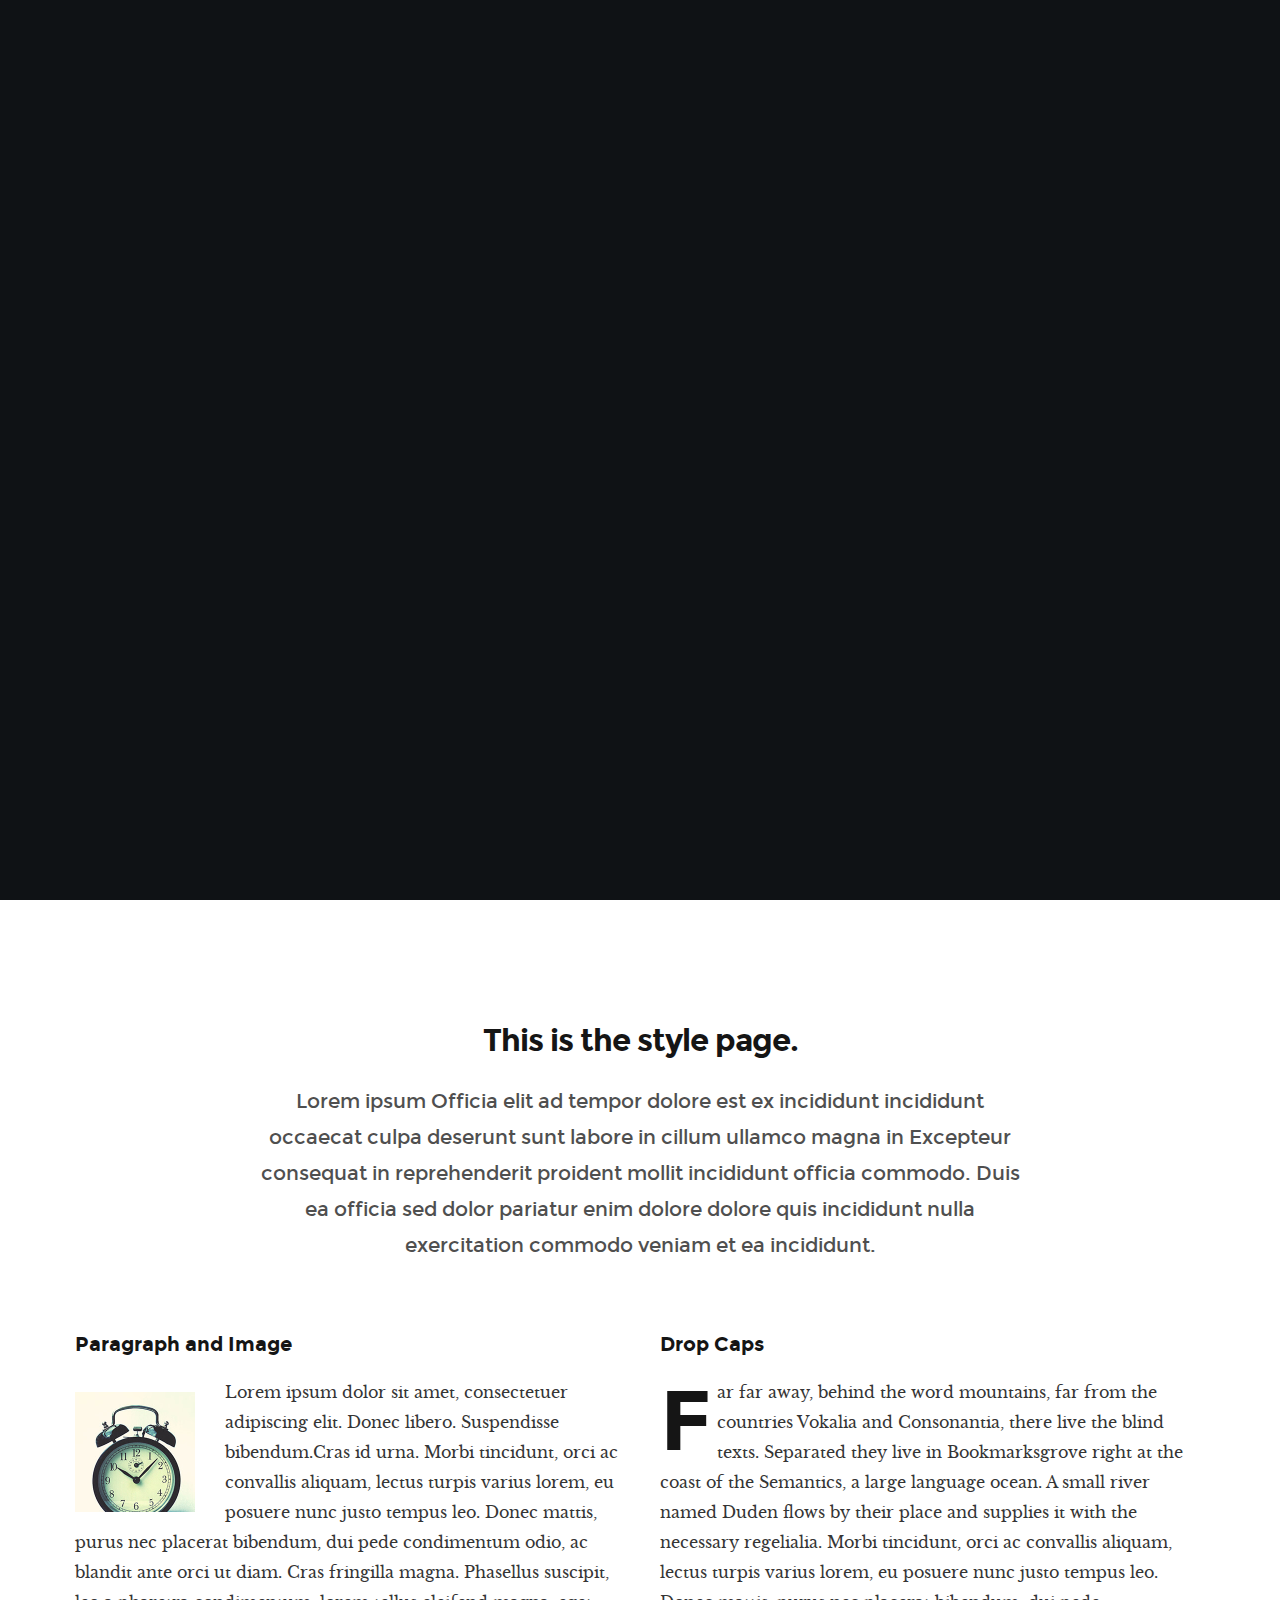
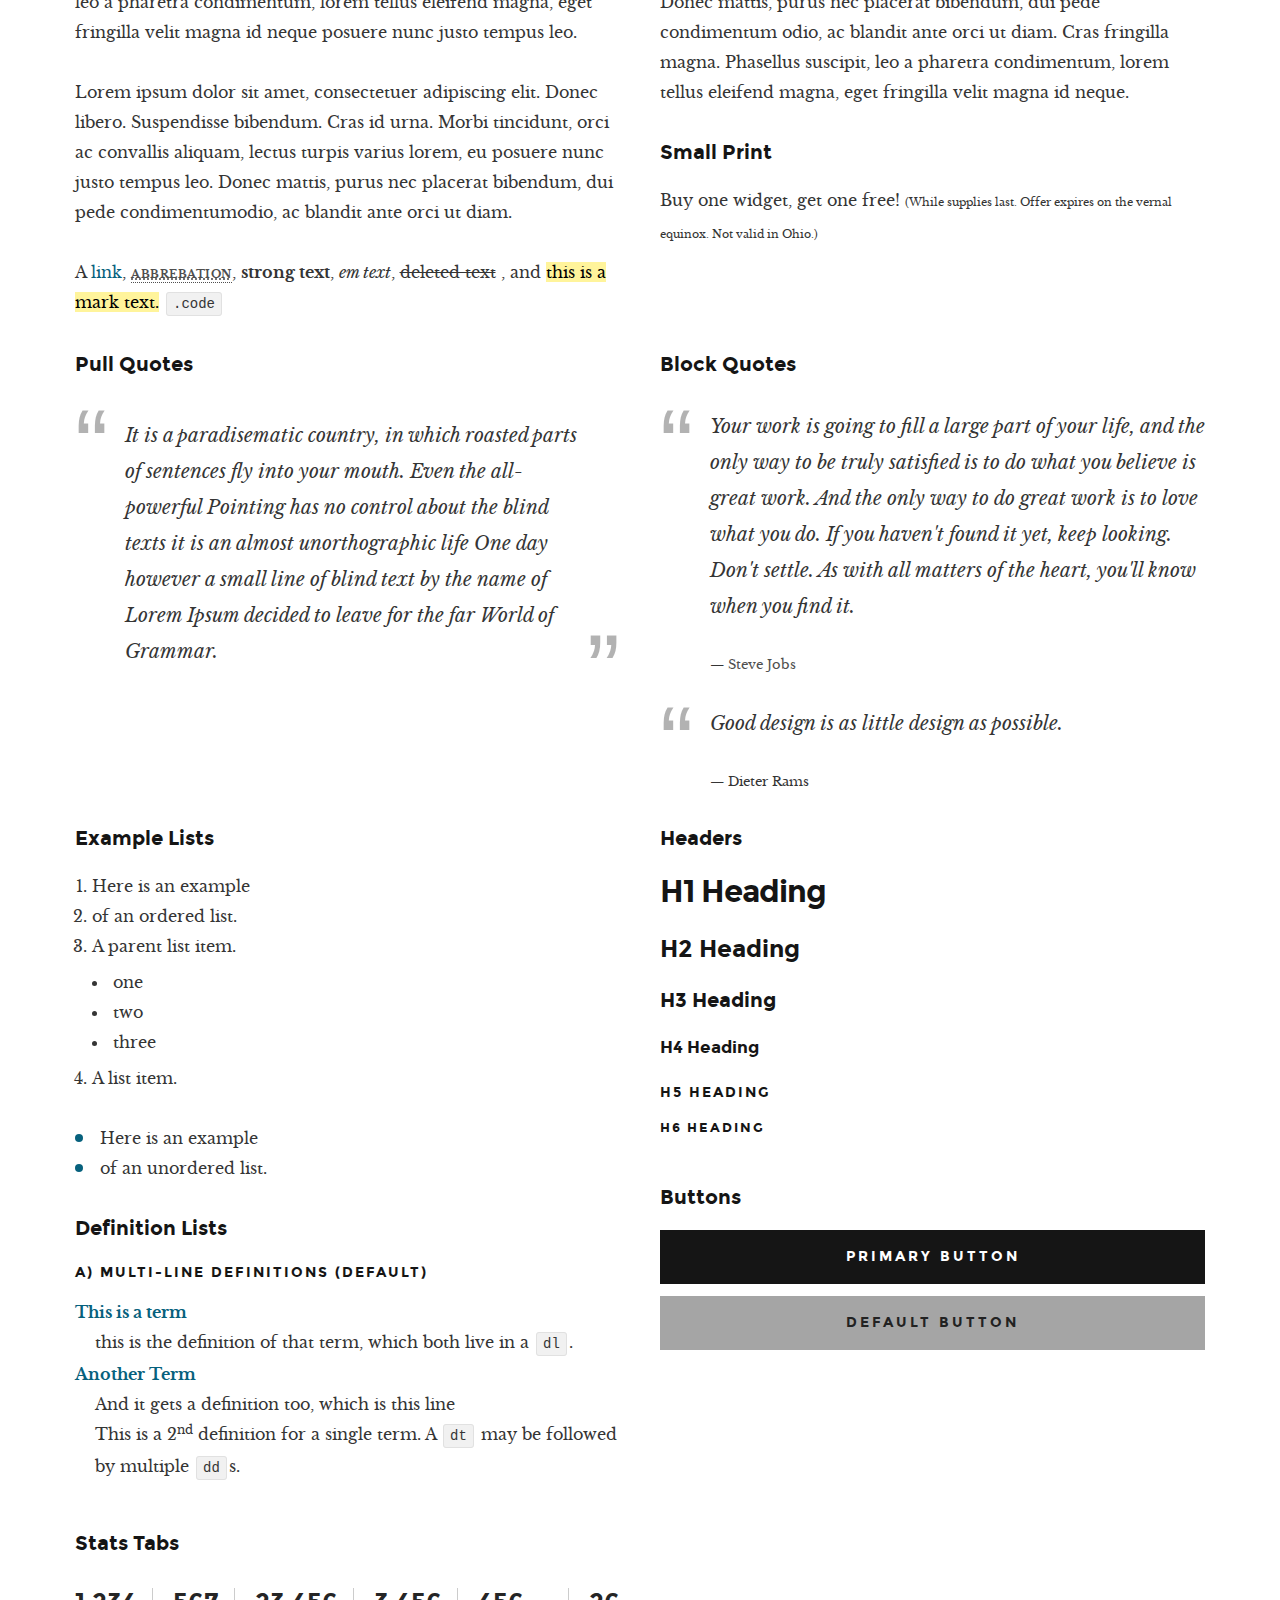
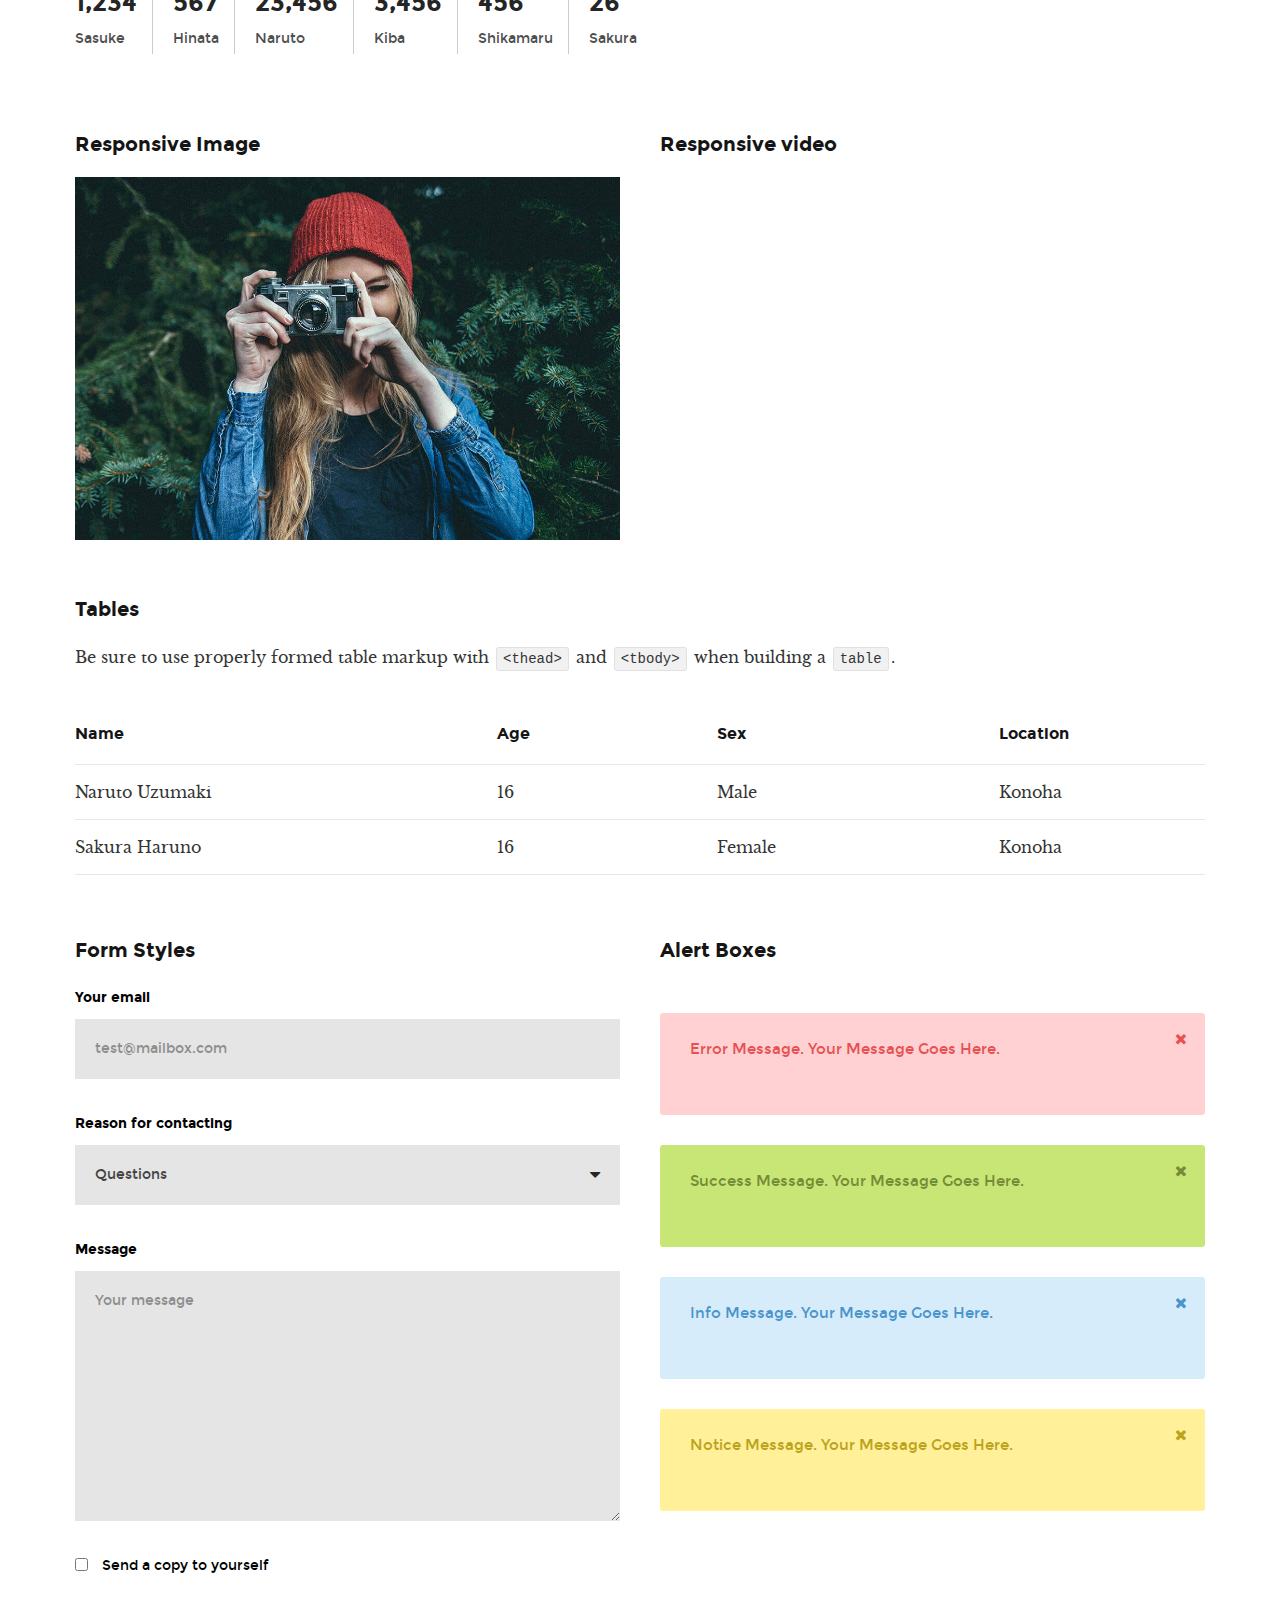
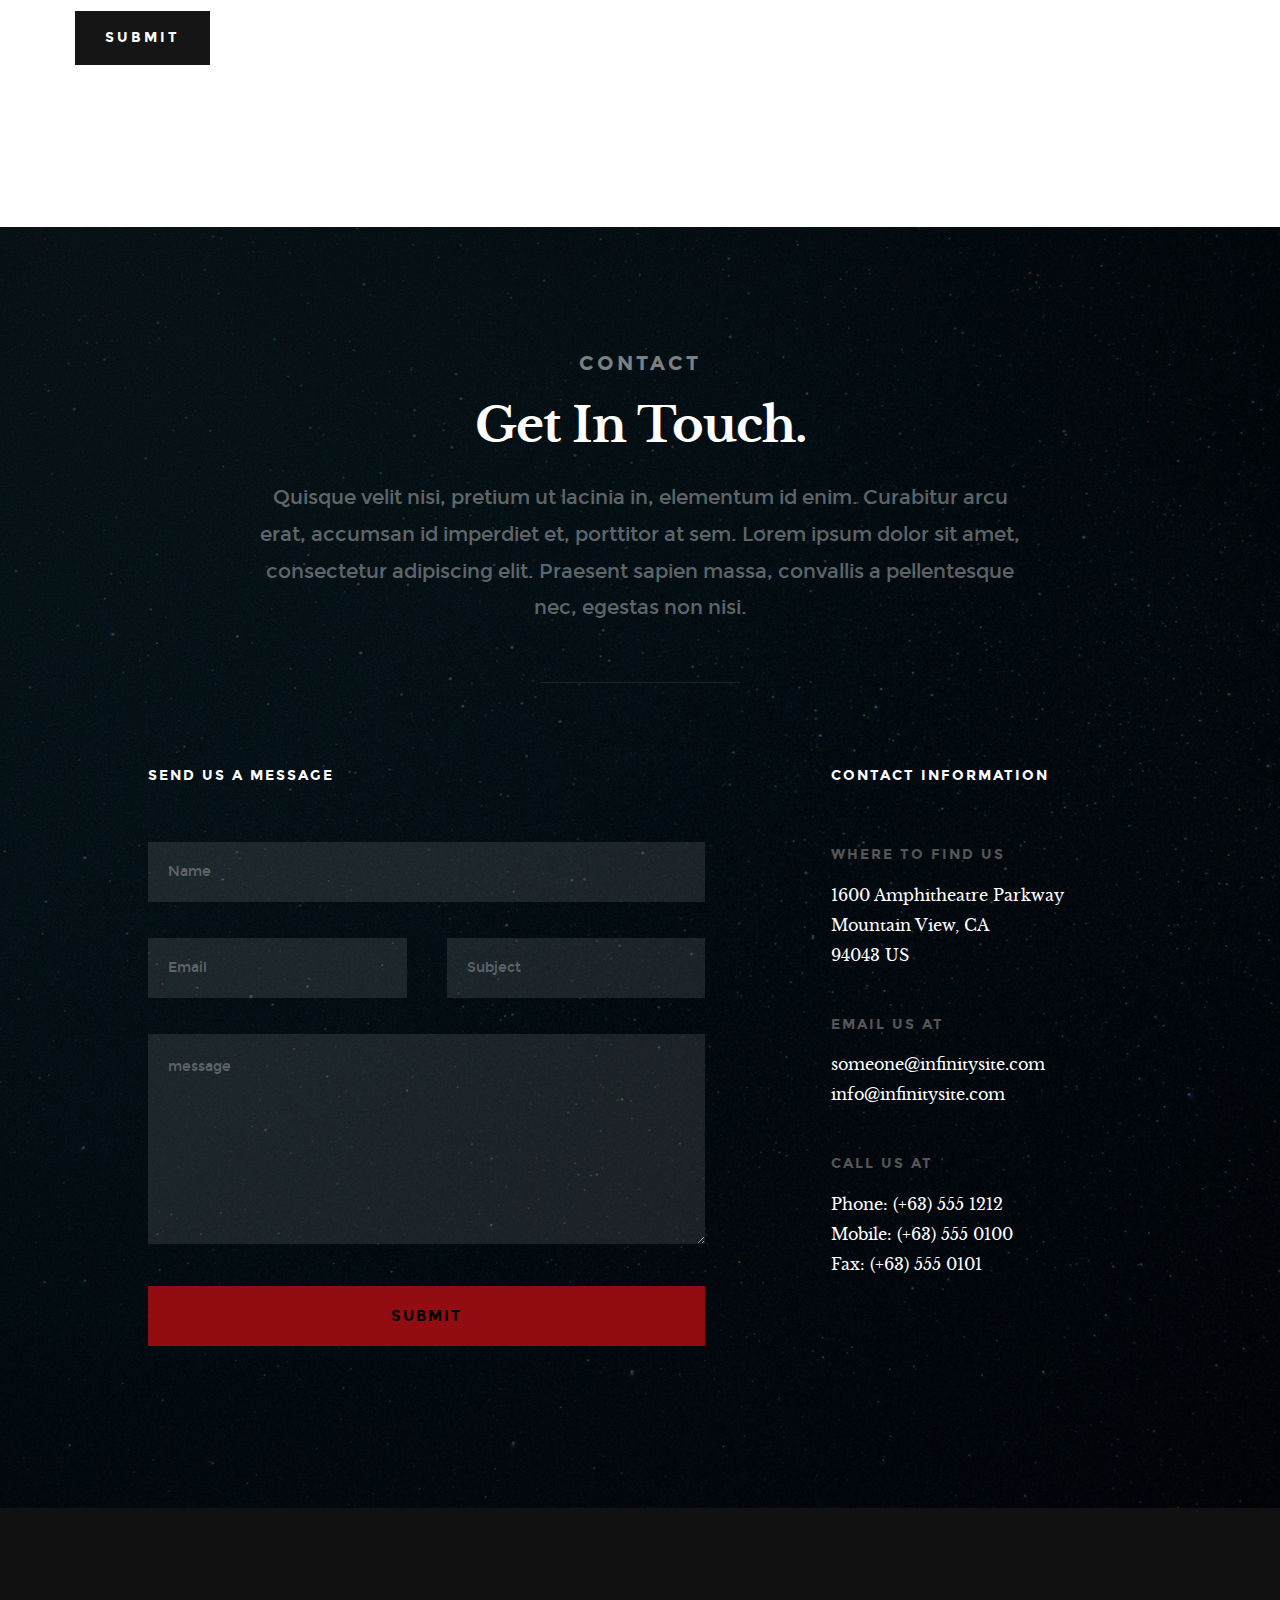
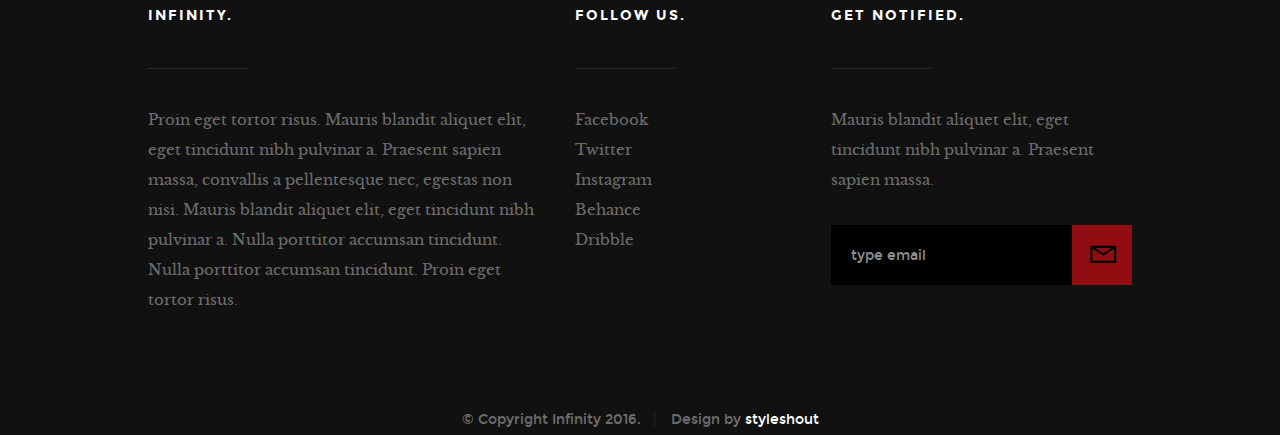
==== commit 4419726a: "removendo comentários e imagens não usadas" ====
--- a/email_template.html
+++ b/email_template.html
@@ -1,665 +1,685 @@
 <!DOCTYPE html>
-<!--[if IE 8 ]><html class="no-js oldie ie8" lang="en"> <![endif]-->
-<!--[if IE 9 ]><html class="no-js oldie ie9" lang="en"> <![endif]-->
-<!--[if (gte IE 9)|!(IE)]><!--><html class="no-js" lang="en"> <!--<![endif]-->
 <head>
-
-   <!--- basic page needs
-   ================================================== -->
-   <meta charset="utf-8">
-	<title>Style Guide - Infinity</title>
-	<meta name="description" content="">  
-	<meta name="author" content="">
-
-   <!-- mobile specific metas
-   ================================================== -->
-	<meta name="viewport" content="width=device-width, initial-scale=1, maximum-scale=1">
-
- 	<!-- CSS
-   ================================================== -->
-   <link rel="stylesheet" href="css/base.css">
-   <link rel="stylesheet" href="css/vendor.css">  
-   <link rel="stylesheet" href="css/main.css"> 
-
-   <style type="text/css" media="screen">
-   	#styles { 
-   		background: white;
-   		padding-top: 12rem;
-   		padding-bottom: 12rem;
-   	}      	
-   </style>   
-
-   <!-- script
-   ================================================== -->
-	<script src="js/modernizr.js"></script>
-	<script src="js/pace.min.js"></script>
-
-   <!-- favicons
-	================================================== -->
-	<link rel="shortcut icon" href="favicon.ico" type="image/x-icon">
-	<link rel="icon" href="favicon.ico" type="image/x-icon">
+    <meta charset="utf-8">
+    <title>Style Guide - Infinity</title>
+    <meta name="description" content="">
+    <meta name="author" content="">
+
+    <meta name="viewport" content="width=device-width, initial-scale=1, maximum-scale=1">
+
+    <link rel="stylesheet" href="css/base.css">
+    <link rel="stylesheet" href="css/vendor.css">
+    <link rel="stylesheet" href="css/main.css">
+
+    <style type="text/css" media="screen">
+        #styles {
+            background: white;
+            padding-top: 12rem;
+            padding-bottom: 12rem;
+        }
+    </style>
+
+    <script src="js/modernizr.js"></script>
+    <script src="js/pace.min.js"></script>
+
+    <!-- favicons
+     ================================================== -->
+    <link rel="shortcut icon" href="favicon.ico" type="image/x-icon">
+    <link rel="icon" href="favicon.ico" type="image/x-icon">
 
 </head>
 
 <body id="top">
 
-	<!-- header 
-   ================================================== -->
-   <header> 
-
-   	<div class="header-logo">
-	      <a href="index.html">Infinity</a>
-	   </div> 
-
-		<a id="header-menu-trigger" href="#0">
-		 	<span class="header-menu-text">Menu</span>
-		  	<span class="header-menu-icon"></span>
-		</a> 
-
-		<nav id="menu-nav-wrap">
-
-			<a href="#0" class="close-button" title="close"><span>Close</span></a>	
-
-	   	<h3>Infinity.</h3>  
-
-			<ul class="nav-list">
-				<li class="current"><a href="index.html" title="">Home</a></li>
-				<li><a href="index.html#about" title="">About</a></li>
-				<li><a href="index.html#services" title="">Services</a></li>
-				<li><a href="index.html#portfolio" title="">Works</a></li>
-				<li><a href="index.html#contact" title="">Contact</a></li>						
-			</ul>	
-
-			<p class="sponsor-text">
-				Looking for an awesome and reliable webhosting? Try <a href="http://www.dreamhost.com/r.cgi?287326|STYLESHOUT">DreamHost</a>.
-				Get <span>$50 off</span> when you sign up with the promocode <span>styleshout</span>. 
-				<!-- Simply type	the promocode in the box labeled “Promo Code” when placing your order. -->
-			</p>			
-
-			<ul class="header-social-list">
-	         <li>
-	         	<a href="#"><i class="fa fa-facebook-square"></i></a>
-	         </li>
-	         <li>
-	         	<a href="#"><i class="fa fa-twitter"></i></a>
-	         </li>
-	         <li>
-	         	<a href="#"><i class="fa fa-instagram"></i></a>
-	         </li>
+<!-- header
+================================================== -->
+<header>
+
+    <div class="header-logo">
+        <a href="index.html">Infinity</a>
+    </div>
+
+    <a id="header-menu-trigger" href="#0">
+        <span class="header-menu-text">Menu</span>
+        <span class="header-menu-icon"></span>
+    </a>
+
+    <nav id="menu-nav-wrap">
+
+        <a href="#0" class="close-button" title="close"><span>Close</span></a>
+
+        <h3>Infinity.</h3>
+
+        <ul class="nav-list">
+            <li class="current"><a href="index.html" title="">Home</a></li>
+            <li><a href="index.html#about" title="">About</a></li>
+            <li><a href="index.html#services" title="">Services</a></li>
+            <li><a href="index.html#portfolio" title="">Works</a></li>
+            <li><a href="index.html#contact" title="">Contact</a></li>
+        </ul>
+
+        <p class="sponsor-text">
+            Looking for an awesome and reliable webhosting? Try <a
+                href="http://www.dreamhost.com/r.cgi?287326|STYLESHOUT">DreamHost</a>.
+            Get <span>$50 off</span> when you sign up with the promocode <span>styleshout</span>.
+            <!-- Simply type	the promocode in the box labeled “Promo Code” when placing your order. -->
+        </p>
+
+        <ul class="header-social-list">
             <li>
-            	<a href="#"><i class="fa fa-behance"></i></a>
+                <a href="#"><i class="fa fa-facebook-square"></i></a>
             </li>
-	         <li>
-	         	<a href="#"><i class="fa fa-dribbble"></i></a>
-	         </li>	         
-	      </ul>		
-
-		</nav>  <!-- end #menu-nav-wrap -->
-
-	</header> <!-- end header -->  
-
-
-   <!-- home
-   ================================================== -->
-   <section id="home">
-
-   	<div class="overlay"></div>
-
-   	<div class="home-content-table">	
-		   <div class="home-content-tablecell">
-		   	<div class="row">
-		   		<div class="col-twelve">		   			
-			  		
-			  				<h3 class="animate-intro">We Are Infinity.</h3>
-				  			<h1 class="animate-intro">
-							We Craft Stunning  <br>
-							Digital Experiences.
-				  			</h1>	
-
-				  			<div class="more animate-intro">
-				  				<a class="smoothscroll button stroke" href="#styles">
-				  					Learn More
-				  				</a>
-				  			</div>							
-
-			  		</div> <!-- end col-twelve --> 
-		   	</div> <!-- end row --> 
-		   </div> <!-- end home-content-tablecell --> 		   
-		</div> <!-- end home-content-table -->
-
-		<ul class="home-social-list">
-	      <li class="animate-intro">
-	        	<a href="#"><i class="fa fa-facebook-square"></i></a>
-	      </li>
-	      <li class="animate-intro">
-	        	<a href="#"><i class="fa fa-twitter"></i></a>
-	      </li>
-	      <li class="animate-intro">
-	        	<a href="#"><i class="fa fa-instagram"></i></a>
-	      </li>
-         <li class="animate-intro">
-           	<a href="#"><i class="fa fa-behance"></i></a>
-         </li>
-	      <li class="animate-intro">
-	        	<a href="#"><i class="fa fa-dribbble"></i></a>
-	      </li>	      
-	   </ul> <!-- end home-social-list -->	
-
-		<div class="scrolldown">
-			<a href="#about" class="scroll-icon smoothscroll">		
-		   	Scroll Down		   	
-		   	<i class="fa fa-long-arrow-right" aria-hidden="true"></i>
-			</a>
-		</div>			
-   
-   </section> <!-- end home -->
-
-
-   <!-- styles
-   ================================================== -->
-	<section id="styles">
-		
-		<div class="row narrow add-bottom text-center">
-
-   		<div class="col-twelve tab-full">
-
-   			<h1>This is the style page.</h1>
-
-   			<p class="lead">Lorem ipsum Officia elit ad tempor dolore est ex incididunt incididunt occaecat culpa deserunt sunt labore in cillum ullamco magna in Excepteur consequat in reprehenderit proident mollit incididunt officia commodo.
-   			Duis ea officia sed dolor pariatur enim dolore dolore quis incididunt nulla exercitation commodo veniam et ea incididunt.</p>   			
-
-   		</div>
-
-     	</div>
-
-     	<div class="row">
-
-     		<div class="col-six tab-full">
-
-		     	<h3>Paragraph and Image</h3>
-
-		      <p><a href="#"><img width="120" height="120" class="pull-left" alt="sample-image" src="images/sample-image.jpg"></a>
-		  		Lorem ipsum dolor sit amet, consectetuer adipiscing elit. Donec libero. Suspendisse bibendum.Cras id urna. Morbi tincidunt, orci ac convallis aliquam, lectus turpis varius lorem, eu posuere nunc justo tempus leo. Donec mattis, purus nec placerat bibendum, dui pede condimentum odio, ac blandit ante orci ut diam. Cras fringilla magna. Phasellus suscipit, leo a pharetra condimentum, lorem tellus eleifend magna, eget fringilla velit magna id neque posuere nunc justo tempus leo. </p>
-
-		  		<p>
-		  		Lorem ipsum dolor sit amet, consectetuer adipiscing elit. Donec libero. Suspendisse bibendum. Cras id urna. Morbi tincidunt, orci ac convallis aliquam, lectus turpis varius lorem, eu posuere nunc justo tempus leo. Donec mattis, purus nec placerat bibendum, dui pede condimentumodio, ac blandit ante orci ut diam.	
-	 			</p>
-
-	         <p>A <a href="#">link</a>,
-	  			<abbr title="this really isn't a very good description">abbrebation</abbr>,
-	  			<strong>strong text</strong>,
-	         <em>em text</em>,
-	  			<del>deleted text</del>, and
-	         <mark>this is a mark text.</mark>
-	         <code>.code</code>
-	         </p>
-
-	      </div>
-
-	      <div class="col-six tab-full">
-
-	         <h3>Drop Caps</h3>
-
-		      <p class="drop-cap">Far far away, behind the word mountains, far from the countries Vokalia and Consonantia,
-		      there live the blind texts. Separated they live in Bookmarksgrove right at the coast of the
-		      Semantics, a large language ocean. A small river named Duden flows by their place and supplies it with the necessary regelialia. Morbi tincidunt, orci ac convallis aliquam, lectus turpis varius lorem, eu	posuere nunc justo tempus leo. Donec mattis, purus nec placerat bibendum, dui pede condimentum odio, ac blandit ante orci ut diam. Cras fringilla magna. Phasellus suscipit, leo a pharetra condimentum, lorem tellus eleifend magna, eget fringilla velit magna id neque.
-				</p>
-
-			   <h3>Small Print</h3>
-
-			   <p>Buy one widget, get one free!
-				<small>(While supplies last. Offer expires on the vernal equinox. Not valid in Ohio.)</small>
-				</p>
-
-			</div>	         
-
-		</div> <!-- end row -->
-
-		<div class="row">
-
-		  	<div class="col-six tab-full">
-
-		      <h3>Pull Quotes</h3>
-
-		      <aside class="pull-quote">
-				   <blockquote>
-					   <p>It is a paradisematic country, in which roasted parts of
-		            sentences fly into your mouth. Even the all-powerful Pointing has no control about the blind
-		            texts it is an almost unorthographic life One day however a small line of blind text by the name
-		            of Lorem Ipsum decided to leave for the far World of Grammar.</p>
-					</blockquote>
-				</aside>
-
-		   </div>
-
-		   <div class="col-six tab-full">
-
-		      <h3>Block Quotes</h3>
-
-		      <blockquote cite="http://where-i-got-my-info-from.com">
-				   <p>Your work is going to fill a large part of your life, and the only way to be truly satisfied is
-		         to do what you believe is great work. And the only way to do great work is to love what you do.
-		         If you haven't found it yet, keep looking. Don't settle. As with all matters of the heart, you'll know when you find it.
-		         </p>
-					<cite>
-					   <a href="#">Steve Jobs</a>
-					</cite>
-			   </blockquote>
-
-		      <blockquote>
-		         <p>Good design is as little design as possible.</p>
-		         <cite>Dieter Rams</cite>
-		      </blockquote>
-
-		   </div>
-
-		</div> <!-- end row -->
-
-		<div class="row half-bottom">
-
-			<div class="col-six tab-full">
-
-			   <h3>Example Lists</h3>
-
-			   <ol>
-				   <li>Here is an example</li>
-				   <li>of an ordered list.</li>
-				   <li>A parent list item.
-					  	<ul>
-				  			<li>one</li>
-				  			<li>two</li>
-					   	<li>three</li>
-					   </ul>
-					</li>
-					<li>A list item.</li>
-				</ol>
-
-			   <ul class="disc">
-				   <li>Here is an example</li>
-				   <li>of an unordered list.</li>
-				</ul>	
-
-				<h3>Definition Lists</h3>	            
-
-			   <h5>a) Multi-line Definitions (default)</h5>
-
-			   <dl>
-				   <dt><strong>This is a term</strong></dt>
-				      <dd>this is the definition of that term, which both live in a <code>dl</code>.</dd>
-				   <dt><strong>Another Term</strong></dt>
-				      <dd>And it gets a definition too, which is this line</dd>
-				      <dd>This is a 2<sup>nd</sup> definition for a single term. A <code>dt</code> may be followed by multiple <code>dd</code>s.</dd>
-			   </dl>
-
-		   </div>
-
-		   <div class="col-six tab-full">		                  
-
-		      <h3>Headers</h3>
-
-		      <h1>H1 Heading</h1>
-		      <h2>H2 Heading</h2>
-		      <h3>H3 Heading</h3>
-		      <h4>H4 Heading</h4>
-		      <h5>H5 Heading</h5>
-		      <h6>H6 Heading</h6>
-
-		      <br>
-
-		      <h3>Buttons</h3>
-
-		    	<p>
-		     		<a class="button button-primary full-width" href="#">Primary Button</a>
-		     		<a class="button full-width" href="#">Default Button</a>
-		     	</p>
-
-		   </div>
-
-		</div> <!-- end row -->
-
-		<div class="row half-bottom">
-
-		   <div class="col-twelve">
-
-		    	<h3>Stats Tabs</h3>
-
-		      <ul class="stats-tabs">
-				   <li><a href="#">1,234 <em>Sasuke</em></a></li>
-				   <li><a href="#">567 <em>Hinata</em></a></li>
-				   <li><a href="#">23,456 <em>Naruto</em></a></li>
-				   <li><a href="#">3,456 <em>Kiba</em></a></li>
-				   <li><a href="#">456 <em>Shikamaru</em></a></li>
-				   <li><a href="#">26 <em>Sakura</em></a></li>
-				</ul>	      		
-
-		   </div>	      	
-
-		</div> <!-- end row -->
-
-		<div class="row half-bottom">
-
-	      <div class="col-six tab-full">
-
-      		<h3>Responsive Image</h3>
-      		<p><img src="images/shutterbug.jpg"></p>
-
-      	</div>
-
-      	<div class="col-six tab-full">
-
-      		<h3>Responsive video</h3>
-
-      		<div class="fluid-video-wrapper">
-               <iframe src="http://player.vimeo.com/video/14592941?title=0&amp;byline=0&amp;portrait=0&amp;color=F64B39" width="500" height="281" frameborder="0" webkitallowfullscreen mozallowfullscreen allowfullscreen></iframe> 
+            <li>
+                <a href="#"><i class="fa fa-twitter"></i></a>
+            </li>
+            <li>
+                <a href="#"><i class="fa fa-instagram"></i></a>
+            </li>
+            <li>
+                <a href="#"><i class="fa fa-behance"></i></a>
+            </li>
+            <li>
+                <a href="#"><i class="fa fa-dribbble"></i></a>
+            </li>
+        </ul>
+
+    </nav>  <!-- end #menu-nav-wrap -->
+
+</header> <!-- end header -->
+
+
+<!-- home
+================================================== -->
+<section id="home">
+
+    <div class="overlay"></div>
+
+    <div class="home-content-table">
+        <div class="home-content-tablecell">
+            <div class="row">
+                <div class="col-twelve">
+
+                    <h3 class="animate-intro">We Are Infinity.</h3>
+                    <h1 class="animate-intro">
+                        We Craft Stunning <br>
+                        Digital Experiences.
+                    </h1>
+
+                    <div class="more animate-intro">
+                        <a class="smoothscroll button stroke" href="#styles">
+                            Learn More
+                        </a>
+                    </div>
+
+                </div> <!-- end col-twelve -->
+            </div> <!-- end row -->
+        </div> <!-- end home-content-tablecell -->
+    </div> <!-- end home-content-table -->
+
+    <ul class="home-social-list">
+        <li class="animate-intro">
+            <a href="#"><i class="fa fa-facebook-square"></i></a>
+        </li>
+        <li class="animate-intro">
+            <a href="#"><i class="fa fa-twitter"></i></a>
+        </li>
+        <li class="animate-intro">
+            <a href="#"><i class="fa fa-instagram"></i></a>
+        </li>
+        <li class="animate-intro">
+            <a href="#"><i class="fa fa-behance"></i></a>
+        </li>
+        <li class="animate-intro">
+            <a href="#"><i class="fa fa-dribbble"></i></a>
+        </li>
+    </ul> <!-- end home-social-list -->
+
+    <div class="scrolldown">
+        <a href="#about" class="scroll-icon smoothscroll">
+            Scroll Down
+            <i class="fa fa-long-arrow-right" aria-hidden="true"></i>
+        </a>
+    </div>
+
+</section> <!-- end home -->
+
+
+<!-- styles
+================================================== -->
+<section id="styles">
+
+    <div class="row narrow add-bottom text-center">
+
+        <div class="col-twelve tab-full">
+
+            <h1>This is the style page.</h1>
+
+            <p class="lead">Lorem ipsum Officia elit ad tempor dolore est ex incididunt incididunt occaecat culpa
+                deserunt sunt labore in cillum ullamco magna in Excepteur consequat in reprehenderit proident mollit
+                incididunt officia commodo.
+                Duis ea officia sed dolor pariatur enim dolore dolore quis incididunt nulla exercitation commodo veniam
+                et ea incididunt.</p>
+
+        </div>
+
+    </div>
+
+    <div class="row">
+
+        <div class="col-six tab-full">
+
+            <h3>Paragraph and Image</h3>
+
+            <p><a href="#"><img width="120" height="120" class="pull-left" alt="sample-image"
+                                src="images/sample-image.jpg"></a>
+                Lorem ipsum dolor sit amet, consectetuer adipiscing elit. Donec libero. Suspendisse bibendum.Cras id
+                urna. Morbi tincidunt, orci ac convallis aliquam, lectus turpis varius lorem, eu posuere nunc justo
+                tempus leo. Donec mattis, purus nec placerat bibendum, dui pede condimentum odio, ac blandit ante orci
+                ut diam. Cras fringilla magna. Phasellus suscipit, leo a pharetra condimentum, lorem tellus eleifend
+                magna, eget fringilla velit magna id neque posuere nunc justo tempus leo. </p>
+
+            <p>
+                Lorem ipsum dolor sit amet, consectetuer adipiscing elit. Donec libero. Suspendisse bibendum. Cras id
+                urna. Morbi tincidunt, orci ac convallis aliquam, lectus turpis varius lorem, eu posuere nunc justo
+                tempus leo. Donec mattis, purus nec placerat bibendum, dui pede condimentumodio, ac blandit ante orci ut
+                diam.
+            </p>
+
+            <p>A <a href="#">link</a>,
+                <abbr title="this really isn't a very good description">abbrebation</abbr>,
+                <strong>strong text</strong>,
+                <em>em text</em>,
+                <del>deleted text</del>
+                , and
+                <mark>this is a mark text.</mark>
+                <code>.code</code>
+            </p>
+
+        </div>
+
+        <div class="col-six tab-full">
+
+            <h3>Drop Caps</h3>
+
+            <p class="drop-cap">Far far away, behind the word mountains, far from the countries Vokalia and Consonantia,
+                there live the blind texts. Separated they live in Bookmarksgrove right at the coast of the
+                Semantics, a large language ocean. A small river named Duden flows by their place and supplies it with
+                the necessary regelialia. Morbi tincidunt, orci ac convallis aliquam, lectus turpis varius lorem, eu
+                posuere nunc justo tempus leo. Donec mattis, purus nec placerat bibendum, dui pede condimentum odio, ac
+                blandit ante orci ut diam. Cras fringilla magna. Phasellus suscipit, leo a pharetra condimentum, lorem
+                tellus eleifend magna, eget fringilla velit magna id neque.
+            </p>
+
+            <h3>Small Print</h3>
+
+            <p>Buy one widget, get one free!
+                <small>(While supplies last. Offer expires on the vernal equinox. Not valid in Ohio.)</small>
+            </p>
+
+        </div>
+
+    </div> <!-- end row -->
+
+    <div class="row">
+
+        <div class="col-six tab-full">
+
+            <h3>Pull Quotes</h3>
+
+            <aside class="pull-quote">
+                <blockquote>
+                    <p>It is a paradisematic country, in which roasted parts of
+                        sentences fly into your mouth. Even the all-powerful Pointing has no control about the blind
+                        texts it is an almost unorthographic life One day however a small line of blind text by the name
+                        of Lorem Ipsum decided to leave for the far World of Grammar.</p>
+                </blockquote>
+            </aside>
+
+        </div>
+
+        <div class="col-six tab-full">
+
+            <h3>Block Quotes</h3>
+
+            <blockquote cite="http://where-i-got-my-info-from.com">
+                <p>Your work is going to fill a large part of your life, and the only way to be truly satisfied is
+                    to do what you believe is great work. And the only way to do great work is to love what you do.
+                    If you haven't found it yet, keep looking. Don't settle. As with all matters of the heart, you'll
+                    know when you find it.
+                </p>
+                <cite>
+                    <a href="#">Steve Jobs</a>
+                </cite>
+            </blockquote>
+
+            <blockquote>
+                <p>Good design is as little design as possible.</p>
+                <cite>Dieter Rams</cite>
+            </blockquote>
+
+        </div>
+
+    </div> <!-- end row -->
+
+    <div class="row half-bottom">
+
+        <div class="col-six tab-full">
+
+            <h3>Example Lists</h3>
+
+            <ol>
+                <li>Here is an example</li>
+                <li>of an ordered list.</li>
+                <li>A parent list item.
+                    <ul>
+                        <li>one</li>
+                        <li>two</li>
+                        <li>three</li>
+                    </ul>
+                </li>
+                <li>A list item.</li>
+            </ol>
+
+            <ul class="disc">
+                <li>Here is an example</li>
+                <li>of an unordered list.</li>
+            </ul>
+
+            <h3>Definition Lists</h3>
+
+            <h5>a) Multi-line Definitions (default)</h5>
+
+            <dl>
+                <dt><strong>This is a term</strong></dt>
+                <dd>this is the definition of that term, which both live in a <code>dl</code>.</dd>
+                <dt><strong>Another Term</strong></dt>
+                <dd>And it gets a definition too, which is this line</dd>
+                <dd>This is a 2<sup>nd</sup> definition for a single term. A <code>dt</code> may be followed by multiple
+                    <code>dd</code>s.
+                </dd>
+            </dl>
+
+        </div>
+
+        <div class="col-six tab-full">
+
+            <h3>Headers</h3>
+
+            <h1>H1 Heading</h1>
+            <h2>H2 Heading</h2>
+            <h3>H3 Heading</h3>
+            <h4>H4 Heading</h4>
+            <h5>H5 Heading</h5>
+            <h6>H6 Heading</h6>
+
+            <br>
+
+            <h3>Buttons</h3>
+
+            <p>
+                <a class="button button-primary full-width" href="#">Primary Button</a>
+                <a class="button full-width" href="#">Default Button</a>
+            </p>
+
+        </div>
+
+    </div> <!-- end row -->
+
+    <div class="row half-bottom">
+
+        <div class="col-twelve">
+
+            <h3>Stats Tabs</h3>
+
+            <ul class="stats-tabs">
+                <li><a href="#">1,234 <em>Sasuke</em></a></li>
+                <li><a href="#">567 <em>Hinata</em></a></li>
+                <li><a href="#">23,456 <em>Naruto</em></a></li>
+                <li><a href="#">3,456 <em>Kiba</em></a></li>
+                <li><a href="#">456 <em>Shikamaru</em></a></li>
+                <li><a href="#">26 <em>Sakura</em></a></li>
+            </ul>
+
+        </div>
+
+    </div> <!-- end row -->
+
+    <div class="row half-bottom">
+
+        <div class="col-six tab-full">
+
+            <h3>Responsive Image</h3>
+            <p><img src="images/shutterbug.jpg"></p>
+
+        </div>
+
+        <div class="col-six tab-full">
+
+            <h3>Responsive video</h3>
+
+            <div class="fluid-video-wrapper">
+                <iframe src="http://player.vimeo.com/video/14592941?title=0&amp;byline=0&amp;portrait=0&amp;color=F64B39"
+                        width="500" height="281" frameborder="0" webkitallowfullscreen mozallowfullscreen
+                        allowfullscreen></iframe>
             </div>
 
-      	</div>
-	      	
-      </div> <!-- end row -->
-
-      <div class="row add-bottom">
-
-	      <div class="col-twelve">
-
-	      	<h3>Tables</h3>
-	      	<p>Be sure to use properly formed table markup with <code>&lt;thead&gt;</code> and <code>&lt;tbody&gt;</code> when building a <code>table</code>.</p>
-
-	      	<div class="table-responsive">
-
-	      		<table>
-						<thead>
-						   <tr>
-						 		<th>Name</th>
-						      <th>Age</th>
-						      <th>Sex</th>
-						      <th>Location</th>					    
-						   </tr>
-						</thead>
-						<tbody>
-						   <tr>
-						      <td>Naruto Uzumaki</td>
-						      <td>16</td>
-						      <td>Male</td>
-						      <td>Konoha</td>					    
-						   </tr>
-						   <tr>
-						      <td>Sakura Haruno</td>
-						      <td>16</td>
-						      <td>Female</td>
-						      <td>Konoha</td>			    
-						   </tr>
-						</tbody>
-				   </table>
-
-	      	</div>     		
-
-	      </div>
-	      	
-	   </div> <!-- end row -->
-
-	   <div class="row">
-
-		   <div class="col-six tab-full">
-
-		      <h3>Form Styles</h3>
-
-		      <form>
-			     	<div>
-			        	<label for="sampleInput">Your email</label>
-			        	<input class="full-width" type="email" placeholder="test@mailbox.com" id="sampleInput">
-			      </div>
-			      <div>
-			        	<label for="sampleRecipientInput">Reason for contacting</label>
-			        	<div class="ss-custom-select">
-			        		<select class="full-width" id="sampleRecipientInput">
-				        		<option value="Option 1">Questions</option>
-				        		<option value="Option 2">Report</option>
-				        		<option value="Option 3">Others</option>
-				        	</select>
-			        	</div>			         	
-			      </div>
-			       
-			     	<label for="exampleMessage">Message</label>
-			     	<textarea class="full-width" placeholder="Your message" id="exampleMessage"></textarea>
-
-			     	<label class="add-bottom">
-			        	<input type="checkbox">			            
-			        	<span class="label-text">Send a copy to yourself</span>
-			     	</label>
-			       
-			     	<input class="button-primary" type="submit" value="Submit">
-
-			   </form>	            
-
-		   </div>
-
-		   <div class="col-six tab-full">
-
-		   	<h3>Alert Boxes</h3> 
-
-		   	<br>
-			        
+        </div>
+
+    </div> <!-- end row -->
+
+    <div class="row add-bottom">
+
+        <div class="col-twelve">
+
+            <h3>Tables</h3>
+            <p>Be sure to use properly formed table markup with <code>&lt;thead&gt;</code> and
+                <code>&lt;tbody&gt;</code> when building a <code>table</code>.</p>
+
+            <div class="table-responsive">
+
+                <table>
+                    <thead>
+                    <tr>
+                        <th>Name</th>
+                        <th>Age</th>
+                        <th>Sex</th>
+                        <th>Location</th>
+                    </tr>
+                    </thead>
+                    <tbody>
+                    <tr>
+                        <td>Naruto Uzumaki</td>
+                        <td>16</td>
+                        <td>Male</td>
+                        <td>Konoha</td>
+                    </tr>
+                    <tr>
+                        <td>Sakura Haruno</td>
+                        <td>16</td>
+                        <td>Female</td>
+                        <td>Konoha</td>
+                    </tr>
+                    </tbody>
+                </table>
+
+            </div>
+
+        </div>
+
+    </div> <!-- end row -->
+
+    <div class="row">
+
+        <div class="col-six tab-full">
+
+            <h3>Form Styles</h3>
+
+            <form>
+                <div>
+                    <label for="sampleInput">Your email</label>
+                    <input class="full-width" type="email" placeholder="test@mailbox.com" id="sampleInput">
+                </div>
+                <div>
+                    <label for="sampleRecipientInput">Reason for contacting</label>
+                    <div class="ss-custom-select">
+                        <select class="full-width" id="sampleRecipientInput">
+                            <option value="Option 1">Questions</option>
+                            <option value="Option 2">Report</option>
+                            <option value="Option 3">Others</option>
+                        </select>
+                    </div>
+                </div>
+
+                <label for="exampleMessage">Message</label>
+                <textarea class="full-width" placeholder="Your message" id="exampleMessage"></textarea>
+
+                <label class="add-bottom">
+                    <input type="checkbox">
+                    <span class="label-text">Send a copy to yourself</span>
+                </label>
+
+                <input class="button-primary" type="submit" value="Submit">
+
+            </form>
+
+        </div>
+
+        <div class="col-six tab-full">
+
+            <h3>Alert Boxes</h3>
+
+            <br>
+
             <div class="alert-box ss-error hideit">
-		        <p>Error Message. Your Message Goes Here.</p>
-		        <i class="fa fa-times close"></i>
-		      </div><!-- /error -->
-			        
-		      <div class="alert-box ss-success hideit">
-		        <p>Success Message. Your Message Goes Here.</p>
-		        <i class="fa fa-times close"></i>
-		      </div><!-- /success -->
-			        
-		      <div class="alert-box ss-info hideit">
-		         <p>Info Message. Your Message Goes Here.</p>
-		         <i class="fa fa-times close"></i>
-		      </div><!-- /info -->
-			        
-		      <div class="alert-box ss-notice hideit">
-		        <p>Notice Message. Your Message Goes Here.</p>
-		        <i class="fa fa-times close"></i>
-		      </div><!-- /notice -->
-		        
-		   </div>	         
-
-		</div> <!-- end row -->
-
-	</section> <!-- end styles -->   
-
-
-	<!-- contact
-   ================================================== -->
-   <section id="contact">
-
-      <div class="overlay"></div>
-
-		<div class="row narrow section-intro with-bottom-sep animate-this">
-   		<div class="col-twelve">
-   			<h3>Contact</h3>
-   			<h1>Get In Touch.</h1>
-
-   			<p class="lead">Quisque velit nisi, pretium ut lacinia in, elementum id enim. Curabitur arcu erat, accumsan id imperdiet et, porttitor at sem. Lorem ipsum dolor sit amet, consectetur adipiscing elit. Praesent sapien massa, convallis a pellentesque nec, egestas non nisi.</p>
-   		</div> 
-   	</div> <!-- end section-intro -->
-
-   	<div class="row contact-content">
-
-   		<div class="col-seven tab-full animate-this">
-
-   			<h5>Send Us A Message</h5>
+                <p>Error Message. Your Message Goes Here.</p>
+                <i class="fa fa-times close"></i>
+            </div><!-- /error -->
+
+            <div class="alert-box ss-success hideit">
+                <p>Success Message. Your Message Goes Here.</p>
+                <i class="fa fa-times close"></i>
+            </div><!-- /success -->
+
+            <div class="alert-box ss-info hideit">
+                <p>Info Message. Your Message Goes Here.</p>
+                <i class="fa fa-times close"></i>
+            </div><!-- /info -->
+
+            <div class="alert-box ss-notice hideit">
+                <p>Notice Message. Your Message Goes Here.</p>
+                <i class="fa fa-times close"></i>
+            </div><!-- /notice -->
+
+        </div>
+
+    </div> <!-- end row -->
+
+</section> <!-- end styles -->
+
+
+<!-- contact
+================================================== -->
+<section id="contact">
+
+    <div class="overlay"></div>
+
+    <div class="row narrow section-intro with-bottom-sep animate-this">
+        <div class="col-twelve">
+            <h3>Contact</h3>
+            <h1>Get In Touch.</h1>
+
+            <p class="lead">Quisque velit nisi, pretium ut lacinia in, elementum id enim. Curabitur arcu erat, accumsan
+                id imperdiet et, porttitor at sem. Lorem ipsum dolor sit amet, consectetur adipiscing elit. Praesent
+                sapien massa, convallis a pellentesque nec, egestas non nisi.</p>
+        </div>
+    </div> <!-- end section-intro -->
+
+    <div class="row contact-content">
+
+        <div class="col-seven tab-full animate-this">
+
+            <h5>Send Us A Message</h5>
 
             <!-- form -->
-            <form name="contactForm" id="contactForm" method="post">     			
-
-               <div class="form-field">
- 					   <input name="contactName" type="text" id="contactName" placeholder="Name" value="" minlength="2" required="">
-               </div>
-
-               <div class="row">
-                 	<div class="col-six tab-full">
-                 		<div class="form-field">
-                 			<input name="contactEmail" type="email" id="contactEmail" placeholder="Email" value="" required="">
-                 		</div>		      			   
-		            </div>
-	            	<div class="col-six tab-full">	            
-	            		<div class="form-field">
-	            			<input name="contactSubject" type="text" id="contactSubject" placeholder="Subject" value="">
-	                  </div>		     				   
-		            </div>
-               </div>
-                                         
-               <div class="form-field">
-	              	<textarea name="contactMessage" id="contactMessage" placeholder="message" rows="10" cols="50" required=""></textarea>
-	            </div> 
-
-               <div class="form-field">
-                  <button class="submitform">Submit</button>
-
-                  <div id="submit-loader">
-                     <div class="text-loader">Sending...</div>                             
-       			      <div class="s-loader">
-							  	<div class="bounce1"></div>
-							  	<div class="bounce2"></div>
-							  	<div class="bounce3"></div>
-							</div>
-						</div>
-               </div>
-
-      		</form> <!-- end form -->
+            <form name="contactForm" id="contactForm" method="post">
+
+                <div class="form-field">
+                    <input name="contactName" type="text" id="contactName" placeholder="Name" value="" minlength="2"
+                           required="">
+                </div>
+
+                <div class="row">
+                    <div class="col-six tab-full">
+                        <div class="form-field">
+                            <input name="contactEmail" type="email" id="contactEmail" placeholder="Email" value=""
+                                   required="">
+                        </div>
+                    </div>
+                    <div class="col-six tab-full">
+                        <div class="form-field">
+                            <input name="contactSubject" type="text" id="contactSubject" placeholder="Subject" value="">
+                        </div>
+                    </div>
+                </div>
+
+                <div class="form-field">
+                    <textarea name="contactMessage" id="contactMessage" placeholder="message" rows="10" cols="50"
+                              required=""></textarea>
+                </div>
+
+                <div class="form-field">
+                    <button class="submitform">Submit</button>
+
+                    <div id="submit-loader">
+                        <div class="text-loader">Sending...</div>
+                        <div class="s-loader">
+                            <div class="bounce1"></div>
+                            <div class="bounce2"></div>
+                            <div class="bounce3"></div>
+                        </div>
+                    </div>
+                </div>
+
+            </form> <!-- end form -->
 
             <!-- contact-warning -->
-            <div id="message-warning"></div> 
+            <div id="message-warning"></div>
 
             <!-- contact-success -->
-      		<div id="message-success">
-               <i class="fa fa-check"></i>Your message was sent, thank you!<br>
-      		</div>
-
-         </div> <!-- end col-seven --> 
-
-         <div class="col-four tab-full contact-info end animate-this">
-
-         	<h5>Contact Information</h5>
-
-         	<div class="cinfo">
-	   			<h6>Where to Find Us</h6>
-	   			<p>
-	            	1600 Amphitheatre Parkway<br>
-	            	Mountain View, CA<br>
-	            	94043 US
-	            </p>
-	   		</div> <!-- end cinfo -->
-
-	   		<div class="cinfo">
-	   			<h6>Email Us At</h6>
-	   			<p>
-	   				someone@infinitysite.com<br>
-				   	info@infinitysite.com			     
-				   </p>
-	   		</div> <!-- end cinfo -->
-
-	   		<div class="cinfo">
-	   			<h6>Call Us At</h6>
-	   			<p>
-	   				Phone: (+63) 555 1212<br>
-				   	Mobile: (+63) 555 0100<br>
-				     	Fax: (+63) 555 0101
-				   </p>
-	   		</div>
-
-         </div> <!-- end cinfo --> 
-
-   	</div> <!-- end row contact-content -->
-		
-	</section> <!-- end contact -->
-
-
-	<!-- footer
-   ================================================== -->
-	<footer>
-     	<div class="footer-main">
-
-   		<div class="row">  
-
-	      	<div class="col-five tab-full footer-about">       
-
-	            <h4 class="h05">Infinity.</h4>
-
-	            <p>Proin eget tortor risus. Mauris blandit aliquet elit, eget tincidunt nibh pulvinar a. Praesent sapien massa, convallis a pellentesque nec, egestas non nisi. Mauris blandit aliquet elit, eget tincidunt nibh pulvinar a. Nulla porttitor accumsan tincidunt. Nulla porttitor accumsan tincidunt. Proin eget tortor risus.</p>	            
-
-		      </div> <!-- end footer-about -->
-
-	      	<div class="col-three tab-full footer-social">
-
-	      		<h4 class="h05">Follow Us.</h4>
-
-	      		<ul class="list-links">
-	      			<li><a href="#">Facebook</a></li>
-						<li><a href="#">Twitter</a></li>
-						<li><a href="#">Instagram</a></li>
-						<li><a href="#">Behance</a></li>
-						<li><a href="#">Dribble</a></li>						
-					</ul>
-
-	      	</div> <!-- end footer-social -->  
-
-	      	<div class="col-four tab-full footer-subscribe end">
-
-	      		<h4 class="h05">Get Notified.</h4>
-
-	      		<p>Mauris blandit aliquet elit, eget tincidunt nibh pulvinar a. Praesent sapien massa.</p>
-
-	      		<div class="subscribe-form">
-	      	
-	      			<form id="mc-form" class="group" novalidate="true">
-
-							<input type="email" value="" name="dEmail" class="email" id="mc-email" placeholder="type email" required=""> 
-	   		
-			   			<!-- <input type="submit" name="subscribe" > -->
-			   			<button><i class="icon-mail"></i></button>
-		   	
-		   				<label for="mc-email" class="subscribe-message"></label>
-			
-						</form>
-
-	      		</div>
-	      	           	
-	      	</div> <!-- end footer-subscribe -->      	    
-
-	      </div> <!-- end row -->
-
-   	</div> <!-- end footer-main -->
-
-   	<div class="footer-bottom">
-
-      	<div class="row">
-
-      		<div class="col-twelve">
-	      		<div class="copyright">
-		         	<span>© Copyright Infinity 2016.</span> 
-		         	<span>Design by <a href="http://www.styleshout.com/">styleshout</a></span>		         	
-		         </div>		               
-	      	</div>
-
-      	</div>   	
-
-      </div> <!-- end footer-bottom -->
-
-      <div id="go-top">
-		   <a class="smoothscroll" title="Back to Top" href="#top">
-		   	<i class="fa fa-long-arrow-up" aria-hidden="true"></i>
-		   </a>
-		</div>		
-   </footer>
-
-   <div id="preloader"> 
-    	<div id="loader"></div>
-   </div> 
-
-   <!-- Java Script
-   ================================================== --> 
-   <script src="js/jquery-2.1.3.min.js"></script>
-   <script src="js/plugins.js"></script>
-   <script src="js/main.js"></script>
+            <div id="message-success">
+                <i class="fa fa-check"></i>Your message was sent, thank you!<br>
+            </div>
+
+        </div> <!-- end col-seven -->
+
+        <div class="col-four tab-full contact-info end animate-this">
+
+            <h5>Contact Information</h5>
+
+            <div class="cinfo">
+                <h6>Where to Find Us</h6>
+                <p>
+                    1600 Amphitheatre Parkway<br>
+                    Mountain View, CA<br>
+                    94043 US
+                </p>
+            </div> <!-- end cinfo -->
+
+            <div class="cinfo">
+                <h6>Email Us At</h6>
+                <p>
+                    someone@infinitysite.com<br>
+                    info@infinitysite.com
+                </p>
+            </div> <!-- end cinfo -->
+
+            <div class="cinfo">
+                <h6>Call Us At</h6>
+                <p>
+                    Phone: (+63) 555 1212<br>
+                    Mobile: (+63) 555 0100<br>
+                    Fax: (+63) 555 0101
+                </p>
+            </div>
+
+        </div> <!-- end cinfo -->
+
+    </div> <!-- end row contact-content -->
+
+</section> <!-- end contact -->
+
+
+<!-- footer
+================================================== -->
+<footer>
+    <div class="footer-main">
+
+        <div class="row">
+
+            <div class="col-five tab-full footer-about">
+
+                <h4 class="h05">Infinity.</h4>
+
+                <p>Proin eget tortor risus. Mauris blandit aliquet elit, eget tincidunt nibh pulvinar a. Praesent sapien
+                    massa, convallis a pellentesque nec, egestas non nisi. Mauris blandit aliquet elit, eget tincidunt
+                    nibh pulvinar a. Nulla porttitor accumsan tincidunt. Nulla porttitor accumsan tincidunt. Proin eget
+                    tortor risus.</p>
+
+            </div> <!-- end footer-about -->
+
+            <div class="col-three tab-full footer-social">
+
+                <h4 class="h05">Follow Us.</h4>
+
+                <ul class="list-links">
+                    <li><a href="#">Facebook</a></li>
+                    <li><a href="#">Twitter</a></li>
+                    <li><a href="#">Instagram</a></li>
+                    <li><a href="#">Behance</a></li>
+                    <li><a href="#">Dribble</a></li>
+                </ul>
+
+            </div> <!-- end footer-social -->
+
+            <div class="col-four tab-full footer-subscribe end">
+
+                <h4 class="h05">Get Notified.</h4>
+
+                <p>Mauris blandit aliquet elit, eget tincidunt nibh pulvinar a. Praesent sapien massa.</p>
+
+                <div class="subscribe-form">
+
+                    <form id="mc-form" class="group" novalidate="true">
+
+                        <input type="email" value="" name="dEmail" class="email" id="mc-email" placeholder="type email"
+                               required="">
+
+                        <!-- <input type="submit" name="subscribe" > -->
+                        <button><i class="icon-mail"></i></button>
+
+                        <label for="mc-email" class="subscribe-message"></label>
+
+                    </form>
+
+                </div>
+
+            </div> <!-- end footer-subscribe -->
+
+        </div> <!-- end row -->
+
+    </div> <!-- end footer-main -->
+
+    <div class="footer-bottom">
+
+        <div class="row">
+
+            <div class="col-twelve">
+                <div class="copyright">
+                    <span>© Copyright Infinity 2016.</span>
+                    <span>Design by <a href="http://www.styleshout.com/">styleshout</a></span>
+                </div>
+            </div>
+
+        </div>
+
+    </div> <!-- end footer-bottom -->
+
+    <div id="go-top">
+        <a class="smoothscroll" title="Back to Top" href="#top">
+            <i class="fa fa-long-arrow-up" aria-hidden="true"></i>
+        </a>
+    </div>
+</footer>
+
+<div id="preloader">
+    <div id="loader"></div>
+</div>
+
+<!-- Java Script
+================================================== -->
+<script src="js/jquery-2.1.3.min.js"></script>
+<script src="js/plugins.js"></script>
+<script src="js/main.js"></script>
 
 </body>
 
